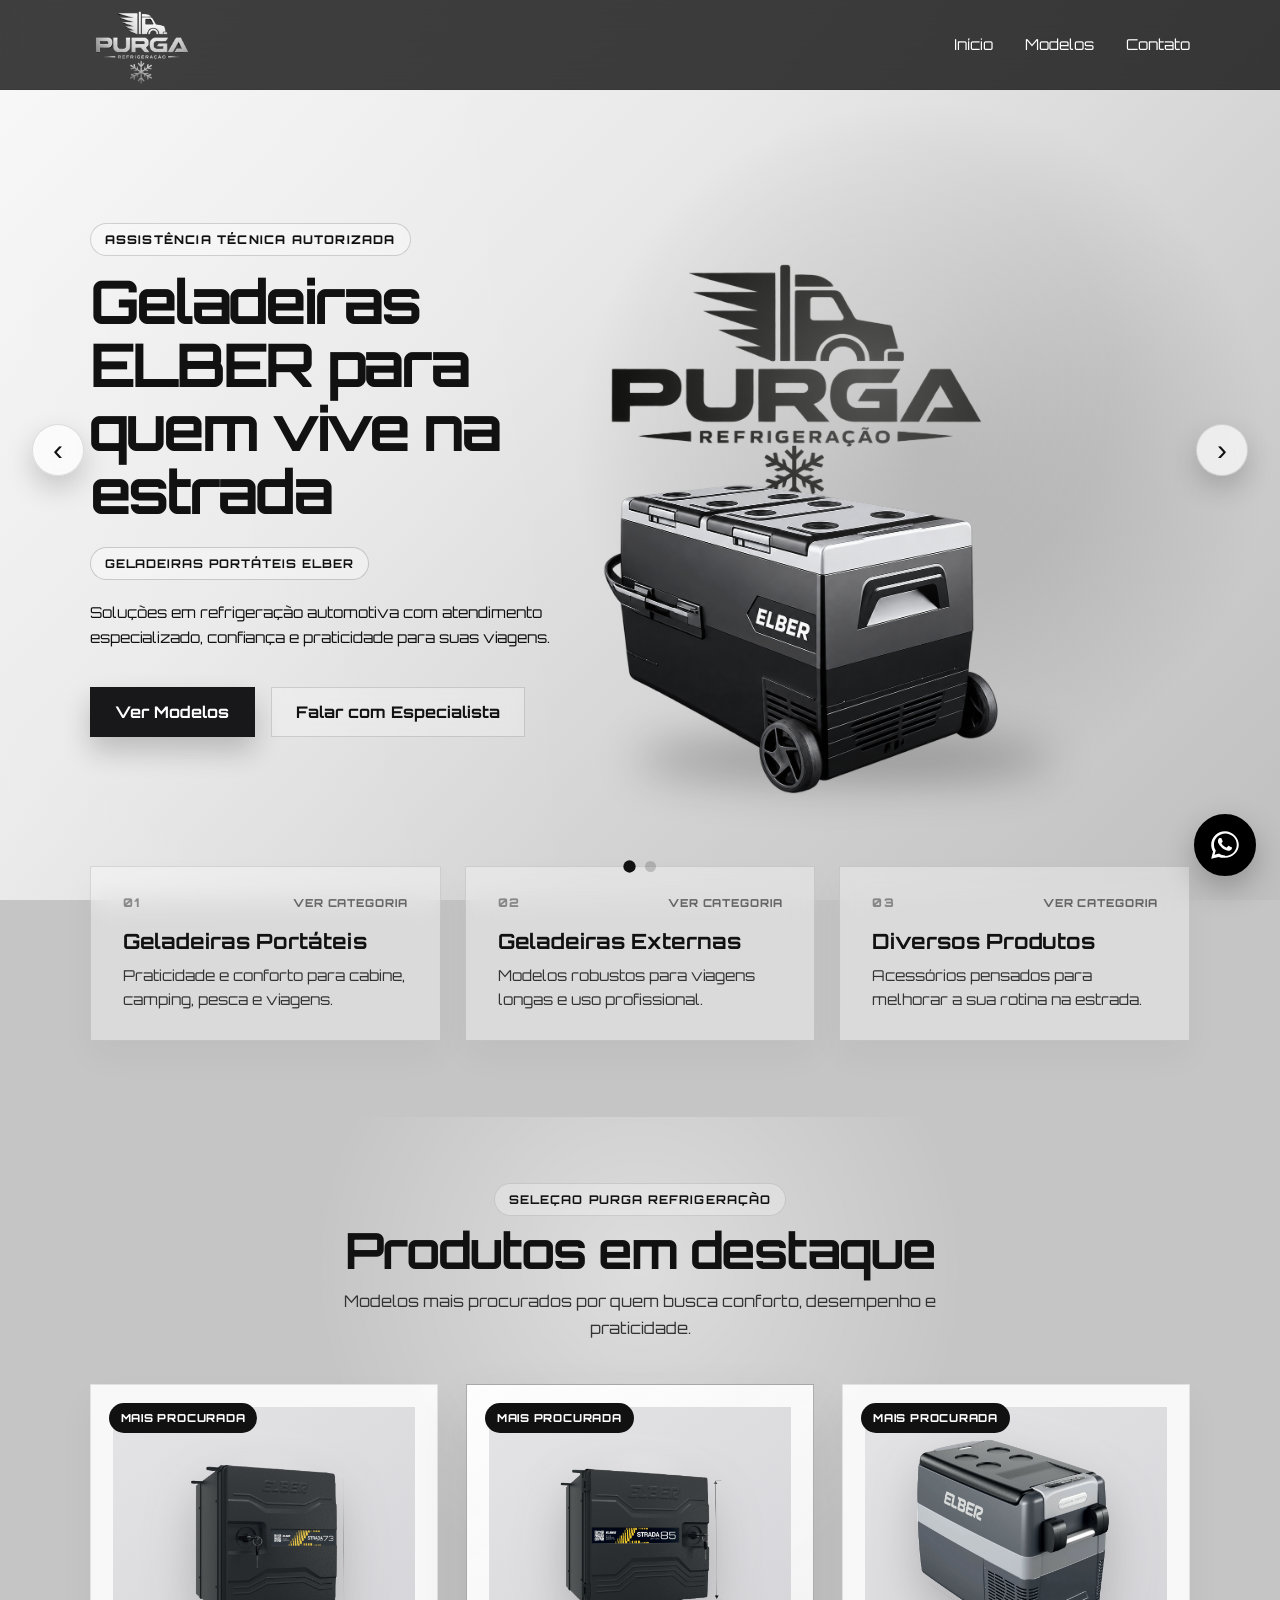
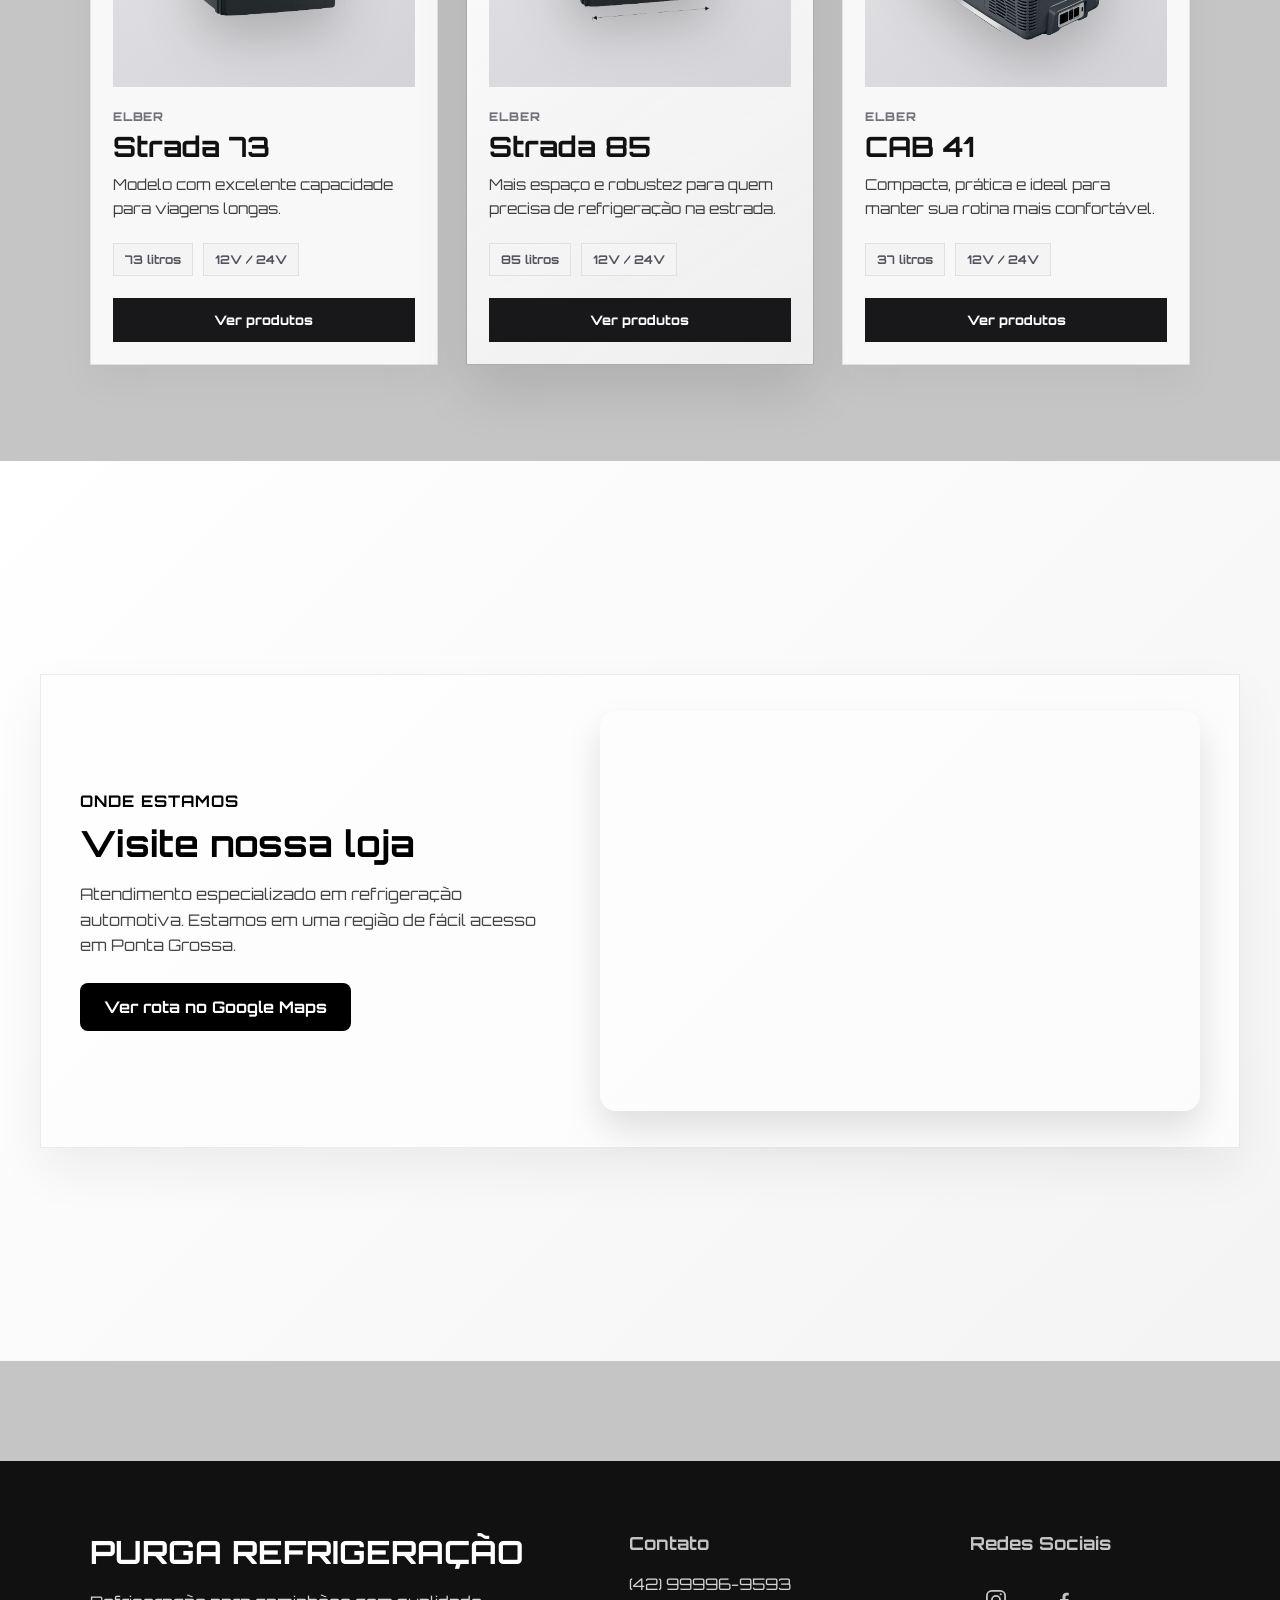
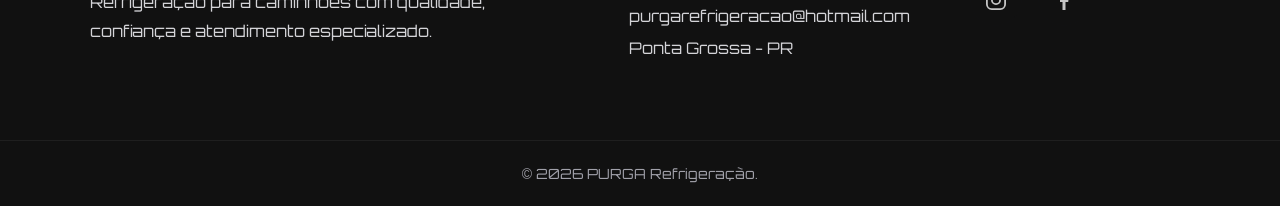
==== index.html @ bac64d63 "Primeiro commit" ====
<!DOCTYPE html>
<html lang="pt-BR">
<head>
  <meta charset="UTF-8" />
  <meta name="viewport" content="width=device-width, initial-scale=1.0" />

  <title>Purga Refrigeração | Geladeiras Elber em Ponta Grossa</title>
  <meta name="description" content="Purga Refrigeração: geladeiras Elber e soluções de refrigeração automotiva em Ponta Grossa - PR. Confira modelos e fale com nossa equipe." />
  <meta name="robots" content="index, follow, max-image-preview:large" />
  <link rel="canonical" href="https://purgarefrigeracao.com.br/" />
  <meta property="og:type" content="website" />
  <meta property="og:locale" content="pt_BR" />
  <meta property="og:title" content="Purga Refrigeração | Geladeiras Elber em Ponta Grossa" />
  <meta property="og:description" content="Geladeiras Elber e soluções de refrigeração automotiva para caminhões, viagens e uso profissional em Ponta Grossa - PR." />
  <meta property="og:url" content="https://purgarefrigeracao.com.br/" />
  <meta property="og:site_name" content="Purga Refrigeração" />
  <meta name="twitter:card" content="summary_large_image" />

  <link rel="stylesheet" href="styles.css" />

  <link rel="preconnect" href="https://fonts.googleapis.com">
  <link rel="preconnect" href="https://fonts.gstatic.com" crossorigin>
  <link 
    href="https://fonts.googleapis.com/css2?family=Orbitron:wght@400;500;600;700;800;900&display=swap" 
    rel="stylesheet"
  >
<script type="application/ld+json">
{"@context":"https://schema.org","@type":"LocalBusiness","@id":"https://purgarefrigeracao.com.br/#empresa","name":"Purga Refrigeração","url":"https://purgarefrigeracao.com.br/","telephone":"+5542999969593","email":"purgarefrigeracao@hotmail.com","description":"Geladeiras Elber e soluções de refrigeração automotiva para caminhões, viagens e uso profissional.","address":{"@type":"PostalAddress","addressLocality":"Ponta Grossa","addressRegion":"PR","addressCountry":"BR"},"areaServed":{"@type":"City","name":"Ponta Grossa"},"brand":{"@type":"Brand","name":"Purga Refrigeração"}}
</script>
<script type="application/ld+json">
{"@context":"https://schema.org","@type":"WebSite","@id":"https://purgarefrigeracao.com.br/#website","name":"Purga Refrigeração","url":"https://purgarefrigeracao.com.br/","publisher":{"@id":"https://purgarefrigeracao.com.br/#empresa"},"inLanguage":"pt-BR"}
</script>
</head>

<body>

  <header class="header">
    <div class="logo">
      <img src="logo21.png.png" alt="Purga Refrigeração - geladeiras Elber em Ponta Grossa">
    </div>

    <button class="menu-toggle" type="button" aria-label="Abrir menu" aria-expanded="false">
      <span></span>
      <span></span>
      <span></span>
    </button>

    <nav class="menu">
      <a href="#inicio">Início</a>
      <a href="produtos.html">Modelos</a>
      <a href="#contato">Contato</a>
    </nav>
  </header>

  <main class="home-main">

    <section class="hero hero-carousel" id="inicio">

      <div class="hero-slide active slide-1">
        <div class="hero-text">
          <span class="hero-eyebrow">Assistência técnica autorizada</span>

          <h1>Geladeiras ELBER para quem vive na estrada</h1>

          <span class="tag">Geladeiras Portáteis Elber</span>

          <p>
            Soluções em refrigeração automotiva com atendimento especializado,
            confiança e praticidade para suas viagens.
          </p>

          <div class="hero-buttons">
            <a href="produtos.html" class="btn-primary">Ver Modelos</a>
            <a href="#contato" class="btn-secondary">Falar com Especialista</a>
          </div>
        </div>
      </div>

      <div class="hero-slide slide-2">
        <div class="hero-text">
          <span class="hero-eyebrow">Purga Refrigeração</span>

          <h1>A estrada te chama</h1>

          <span class="tag">Produtos para caminhões, viagens e rotina profissional</span>

          <p>
            Geladeiras e acessórios para quem viaja, trabalha e precisa de
            desempenho todos os dias.
          </p>

          <div class="hero-buttons">
            <a href="produtos.html" class="btn-primary">Ver Modelos</a>
            <a href="#contato" class="btn-secondary">Solicitar Atendimento</a>
          </div>
        </div>
      </div>

      <button class="carousel-btn prev" type="button" aria-label="Slide anterior">‹</button>
      <button class="carousel-btn next" type="button" aria-label="Próximo slide">›</button>

      <div class="carousel-dots" aria-label="Controle dos slides">
        <button class="dot active" type="button" aria-label="Slide 1"></button>
        <button class="dot" type="button" aria-label="Slide 2"></button>
      </div>

    </section>

    <section class="features" id="tecnologia" aria-label="Categorias de produtos">
      <a href="produtos.html" class="feature-card">
        <div class="feature-card-top">
          <span class="feature-number">01</span>
          <span class="feature-link">Ver categoria</span>
        </div>
        <h3>Geladeiras Portáteis</h3>
        <p>Praticidade e conforto para cabine, camping, pesca e viagens.</p>
      </a>

      <a href="produtos.html" class="feature-card">
        <div class="feature-card-top">
          <span class="feature-number">02</span>
          <span class="feature-link">Ver categoria</span>
        </div>
        <h3>Geladeiras Externas</h3>
        <p>Modelos robustos para viagens longas e uso profissional.</p>
      </a>

      <a href="produtos.html" class="feature-card">
        <div class="feature-card-top">
          <span class="feature-number">03</span>
          <span class="feature-link">Ver categoria</span>
        </div>
        <h3>Diversos Produtos</h3>
        <p>Acessórios pensados para melhorar a sua rotina na estrada.</p>
      </a>
    </section>

    <section class="products" id="modelos">
      <div class="section-title">
        <span>Seleçao Purga Refrigeração</span>
        <h2>Produtos em destaque</h2>
        <p>Modelos mais procurados por quem busca conforto, desempenho e praticidade.</p>
      </div>

      <div class="product-grid">

        <article class="product-card">
          <span class="product-badge">Mais procurada</span>

          <div class="product-img">
            <img class="img-card" src="./assets/STRADA73 (2).png" alt="Geladeira externa Elber Strada 73">
          </div>

          <div class="product-content">
            <span class="product-brand">Elber</span>
            <h3>Strada 73</h3>

            <p>Modelo com excelente capacidade para viagens longas.</p>

            <div class="product-specs">
              <strong>73 litros</strong>
              <strong>12V / 24V</strong>
            </div>

            <div class="product-actions">
              <a href="produtos.html" class="product-btn-primary">Ver produtos</a>
              
            </div>
          </div>
        </article>

        <article class="product-card destaque">
          <span class="product-badge">Mais procurada</span>

          <div class="product-img">
            <img class="img-card" src="./assets/STRADA85 (2).png" alt="Geladeira externa Elber Strada 85">
          </div>

          <div class="product-content">
            <span class="product-brand">Elber</span>
            <h3>Strada 85</h3>

            <p>Mais espaço e robustez para quem precisa de refrigeração na estrada.</p>

            <div class="product-specs">
              <strong>85 litros</strong>
              <strong>12V / 24V</strong>
            </div>

            <div class="product-actions">
              <a href="produtos.html" class="product-btn-primary">Ver produtos</a>
              
            </div>
          </div>
        </article>

        <article class="product-card">
          <span class="product-badge">Mais procurada</span>

          <div class="product-img">
            <img class="img-card" src="./assets/cab41 (2).png" alt="Geladeira portátil Elber CAB 41">
          </div>

          <div class="product-content">
            <span class="product-brand">Elber</span>
            <h3>CAB 41</h3>

            <p>Compacta, prática e ideal para manter sua rotina mais confortável.</p>

            <div class="product-specs">
              <strong>37 litros</strong>
              <strong>12V / 24V</strong>
            </div>

            <div class="product-actions">
              <a href="produtos.html" class="product-btn-primary">Ver produtos</a>
              
            </div>
          </div>
        </article>

      </div>

      
    </section>

    <section class="localizacao" id="localizacao">
      <div class="localizacao-container">
        <div class="localizacao-texto">
          <span>Onde estamos</span>
          <h2>Visite nossa loja</h2>
          <p>
            Atendimento especializado em refrigeração automotiva.
            Estamos em uma região de fácil acesso em Ponta Grossa.
          </p>

          <a 
            href="https://www.google.com/maps/place/PURGA+REFRIGERA%C3%87%C3%83O/@-25.0640368,-50.2129347,17z"
            target="_blank"
            rel="noopener noreferrer"
            class="btn-mapa"
          >
            Ver rota no Google Maps
          </a>
        </div>

        <div class="mapa">
          <iframe
            title="Localização da Purga Refrigeração"
            src="https://www.google.com/maps?q=-25.0640368,-50.2129347&z=17&output=embed"
            width="600"
            height="450"
            style="border:0;"
            allowfullscreen
            loading="lazy"
            referrerpolicy="no-referrer-when-downgrade">
          </iframe>
        </div>
      </div>
    </section>

  </main>

  <footer class="footer" id="contato">
    <div class="footer-container">

      <div class="footer-brand">
        <h2>PURGA REFRIGERAÇÃO</h2>
        <p>Refrigeração para caminhões com qualidade, confiança e atendimento especializado.</p>
      </div>

      <div class="footer-contact">
        <h3>Contato</h3>
        <p>(42) 99996-9593</p>
        <p>purgarefrigeracao@hotmail.com</p>
        <p>Ponta Grossa - PR</p>
      </div>

      <div class="footer-social">
        <h3>Redes Sociais</h3>

        <div class="social-links">

          <a href="https://www.instagram.com/purgarefrigeracao/" aria-label="Instagram">
            <svg viewBox="0 0 24 24" fill="currentColor">
              <path d="M7.75 2h8.5A5.75 5.75 0 0 1 22 7.75v8.5A5.75 5.75 0 0 1 16.25 22h-8.5A5.75 5.75 0 0 1 2 16.25v-8.5A5.75 5.75 0 0 1 7.75 2Zm0 1.8A3.95 3.95 0 0 0 3.8 7.75v8.5A3.95 3.95 0 0 0 7.75 20.2h8.5a3.95 3.95 0 0 0 3.95-3.95v-8.5A3.95 3.95 0 0 0 16.25 3.8Zm8.95 1.35a1.05 1.05 0 1 1 0 2.1 1.05 1.05 0 0 1 0-2.1ZM12 7a5 5 0 1 1 0 10 5 5 0 0 1 0-10Zm0 1.8a3.2 3.2 0 1 0 0 6.4 3.2 3.2 0 0 0 0-6.4Z"/>
            </svg>
          </a>

          <a href="https://web.facebook.com/Centertruckrfg" aria-label="Facebook">
            <svg viewBox="0 0 24 24" fill="currentColor">
              <path d="M13.5 22v-8h2.7l.4-3h-3.1V9.1c0-.9.3-1.6 1.7-1.6h1.5V4.8c-.3 0-1.2-.1-2.3-.1-2.3 0-3.9 1.4-3.9 4V11H8v3h2.5v8h3Z"/>
            </svg>
          </a>

        </div>
      </div>

    </div>

    <div class="footer-bottom">
      <p>© 2026 PURGA Refrigeração.</p>
    </div>
  </footer>

  <a 
    href="https://wa.me/5542999969593" 
    class="whatsapp-float" 
    target="_blank" 
    rel="noopener noreferrer"
    aria-label="Falar no WhatsApp"
  >
    <svg viewBox="0 0 32 32" aria-hidden="true">
      <path d="M16.01 3C8.84 3 3 8.73 3 15.77c0 2.25.6 4.44 1.74 6.36L3 29l7.04-1.79A13.1 13.1 0 0 0 16.01 28C23.18 28 29 22.27 29 15.77S23.18 3 16.01 3Zm0 22.79c-1.86 0-3.68-.5-5.26-1.45l-.38-.23-4.18 1.06 1.12-4.01-.25-.41a9.58 9.58 0 0 1-1.48-5.01c0-5.8 4.82-10.52 10.75-10.52 5.92 0 10.74 4.72 10.74 10.52 0 5.81-4.82 10.55-10.74 10.55Zm5.88-7.89c-.32-.16-1.91-.93-2.21-1.04-.3-.11-.52-.16-.74.16-.22.32-.85 1.04-1.04 1.25-.19.21-.38.24-.7.08-.32-.16-1.36-.49-2.59-1.56-.96-.84-1.61-1.88-1.8-2.2-.19-.32-.02-.49.14-.65.15-.14.32-.38.49-.57.16-.19.22-.32.32-.54.11-.21.05-.4-.03-.56-.08-.16-.74-1.75-1.01-2.4-.27-.64-.54-.55-.74-.56h-.63c-.22 0-.57.08-.87.4-.3.32-1.14 1.09-1.14 2.66s1.17 3.09 1.33 3.3c.16.21 2.3 3.45 5.57 4.84.78.34 1.38.54 1.85.69.78.24 1.49.21 2.05.13.63-.09 1.91-.77 2.18-1.52.27-.75.27-1.39.19-1.52-.08-.13-.3-.21-.62-.37Z"/>
    </svg>
  </a>

  <script>
    // Menu mobile
    const menuToggle = document.querySelector('.menu-toggle');
    const menu = document.querySelector('.menu');
    const menuLinks = document.querySelectorAll('.menu a');

    if (menuToggle && menu) {
      menuToggle.addEventListener('click', () => {
        menuToggle.classList.toggle('active');
        menu.classList.toggle('active');

        const isOpen = menu.classList.contains('active');
        menuToggle.setAttribute('aria-expanded', isOpen);
      });

      menuLinks.forEach(link => {
        link.addEventListener('click', () => {
          menuToggle.classList.remove('active');
          menu.classList.remove('active');
          menuToggle.setAttribute('aria-expanded', 'false');
        });
      });
    }

    // Carrossel da tela inicial
    const slides = document.querySelectorAll('.hero-slide');
    const dots = document.querySelectorAll('.dot');
    const prevBtn = document.querySelector('.carousel-btn.prev');
    const nextBtn = document.querySelector('.carousel-btn.next');

    let currentSlide = 0;
    let slideInterval;

    function showSlide(index) {
      if (!slides[index]) return;

      slides.forEach(slide => slide.classList.remove('active'));
      dots.forEach(dot => dot.classList.remove('active'));

      slides[index].classList.add('active');

      if (dots[index]) {
        dots[index].classList.add('active');
      }

      currentSlide = index;
    }

    function nextSlide() {
      const next = (currentSlide + 1) % slides.length;
      showSlide(next);
    }

    function prevSlide() {
      const prev = (currentSlide - 1 + slides.length) % slides.length;
      showSlide(prev);
    }

    function restartAutoplay() {
      clearInterval(slideInterval);
      slideInterval = setInterval(nextSlide, 5000);
    }

    if (slides.length > 0 && prevBtn && nextBtn) {
      nextBtn.addEventListener('click', () => {
        nextSlide();
        restartAutoplay();
      });

      prevBtn.addEventListener('click', () => {
        prevSlide();
        restartAutoplay();
      });

      dots.forEach((dot, index) => {
        dot.addEventListener('click', () => {
          showSlide(index);
          restartAutoplay();
        });
      });

      slideInterval = setInterval(nextSlide, 5000);
    }
  </script>

</body>
</html>
---- styles.css ----
* {
  margin: 0;
  padding: 0;
  box-sizing: border-box;
}
:root {
  /* Fundo */
  --color-bg: #c5c5c5;
  --color-bg-secondary: #F4F4F5;
  --color-bg-card: #FFFFFF;
  --color-bg-footer: #111111;

  /* Destaque */
  --color-primary: #18181B;
  --color-primary-soft: #52525B;

  /* Texto */
  --color-text: #111111;
  --color-text-light: #27272A;
  --color-text-muted: #71717A;
  --color-text-footer: #D4D4D8;
  --color-text-footer-dark: #A1A1AA;

  /* Bordas */
  --border-primary: rgba(24, 24, 27, 0.10);
  --border-primary-soft: rgba(24, 24, 27, 0.08);
  --border-primary-hover: rgba(24, 24, 27, 0.16);

  --border-light: rgba(24, 24, 27, 0.08);
  --border-light-soft: rgba(24, 24, 27, 0.04);
  --border-button: rgba(24, 24, 27, 0.15);

  /* Gradientes */
  --gradient-hero:
    radial-gradient(
      circle at right,
      #ffffff,
      #a1a1a1 55%
    );

  --gradient-product:
    linear-gradient(
      145deg,
      #FFFFFF,
      #f1f1f1
    );

  --gradient-product-img:
    linear-gradient(
      145deg,
      #E4E4E7,
      #D4D4D8
    );

  /* Sombras */
  --shadow-product: rgba(0, 0, 0, 0.06);
  --shadow-primary: rgba(0, 0, 0, 0.15);
  --shadow-primary-soft: rgba(0, 0, 0, 0.08);
  --shadow-hero: rgba(0, 0, 0, 0.08);
}

html {
  scroll-behavior: smooth;
}

body {
  font-family: 'Orbitron', sans-serif;
  background: var(--color-bg);
  color: var(--color-bg-footer);
  overflow-x: hidden;
}

/* HEADER */
.header {
  position: fixed;
  top: 0;
  left: 0;
  z-index: 1000;
  width: 100%;
  min-height: 90px;
  padding: 0 7%;
  display: flex;
  align-items: center;
  justify-content: space-between;
  background: rgba(0, 0, 0, 0.75);
  backdrop-filter: blur(18px);
  -webkit-backdrop-filter: blur(18px);
  border-bottom: 1px solid var(--border-primary);
}

.logo img {
  width: 120px;
  display: block;
}

.menu {
  display: flex;
  gap: 32px;
}

.menu a {
  color: var(--color-bg-card);
  text-decoration: none;
  font-size: 15px;
}

.menu a:hover {
  color: var(--color-primary);
}

/* BOTÕES */
.btn-header,
.btn-primary {
  background: var(--color-primary);
  color: var(--color-bg-card);
  padding: 14px 24px;
  text-decoration: none;
  font-weight: 700;
  display: inline-block;
}
.btn-primary:hover{
  background-color: transparent;
  color: var(--color-bg-footer);
  border: 1px solid var(--border-button)
}
.btn-secondary:hover{
  background-color: var(--color-bg-footer);
  color: var(--color-bg-card);
}
.btn-secondary {
  color: var(--color-bg-footer);
  padding: 14px 24px;
  border: 1px solid var(--border-button);
  text-decoration: none;
  display: inline-block;
  font-weight: 700;
}

/* HERO */
.hero {
  position: relative;
  overflow: hidden;
  min-height: 100vh;
  padding: 140px 7% 80px;
  display: grid;
  grid-template-columns: 1fr 1fr;
  gap: 60px;
  align-items: center;

  background: var(--gradient-hero);
}

.hero-text {
  position: relative;
  z-index: 3;
  color: var(--color-bg-footer)
}

.hero-image {
  position: absolute;
  right: 200px;
  top: 58%;
  transform: translateY(-50%);
  z-index: 2;
}

.hero-image img {
  width: 800px;
  max-width: none;
  display: block;
  filter:
    drop-shadow(0 30px 50px rgba(0,0,0,.6))
    drop-shadow(0 0 80px rgba(59, 116, 143, 0.25));
}

.tag {
  display: inline-block;
  color: var(--color-bg-footer);
  margin-bottom: 20px;
  font-weight: 700;
}

.hero h1 {
  font-size: 64px;
  line-height: 1.05;
  margin-bottom: 24px;
}

.hero p {
  max-width: 560px;
  color: var(--color-bg-footer);
  font-size: 18px;
  line-height: 1.7;
  margin-bottom: 36px;
}

.hero-buttons {
  display: flex;
  gap: 16px;
  flex-wrap: wrap;
}

/* FEATURES */
.features {
  padding: 40px 7%;
  display: grid;
  grid-template-columns: repeat(3, 1fr);
  gap: 24px;
  margin-top: -10px;
  position: relative;
  z-index: 2;
}

.feature-card {
  padding: 32px;
  background: rgba(181, 179, 179, 0.06);
  border: 1px solid var(--border-light);
  backdrop-filter: blur(14px); 
}

.feature-card h3 {
  margin-bottom: 12px;
  color: var(--color-bg-footer);
}

.feature-card p {
  color: var(--color-bg-footer);
  line-height: 1.6;
}

/* PRODUCTS */
.products {
  padding: 100px 7%;
}

.section-title {
  text-align: center;
  margin-bottom: 56px;
}

.section-title span {
  color: var(--color-text-muted);
  font-weight: 700;
}

.section-title h2 {
  font-size: 42px;
  margin: 12px 0;
}

.section-title p {
  color: var(--color-bg-footer);
}

.product-grid {
  display: grid;
  grid-template-columns: repeat(3, 1fr);
  gap: 28px;
}

.product-card {
  padding: 24px;
  background: var(--color-bg-card);
  border: 1px solid var(--border-light);
  transition: 0.3s;
}

.product-card:hover {
  transform: translateY(-10px);
  border-color: var(--color-primary-soft);
}

.product-card.destaque {
  background: var(--gradient-product);
  box-shadow: 0 0 50px var(--shadow-product);
}

.product-img {
  height: 260px;
  background: var(--gradient-product-img);
  display: flex;
  align-items: center;
  justify-content: center;
  color: var(--color-primary-soft);
  margin-bottom: 24px;
}

.product-card h3 {
  font-size: 24px;
  margin-bottom: 10px;
}

.product-card p {
  color: var(--color-bg-footer);
  margin-bottom: 16px;
}

.product-card strong {
  color: var(--color-primary-soft);
}

/* FOOTER */
.footer {
  background: var(--color-bg-footer);;
  border-top: 1px solid var(--border-primary-soft);
  margin-top: 100px;
}

.footer-container {
  max-width: 1400px;
  margin: 0 auto;
  padding: 70px 7%;
  display: flex;
  justify-content: space-between;
  gap: 60px;
  flex-wrap: wrap;
}

.footer-brand {
  flex: 1;
  min-width: 280px;
}

.footer-brand h2 {
  color: var(--color-bg-card);
  font-size: 32px;
  margin-bottom: 16px;
}

.footer-brand p {
  color: var(--color-text-footer);
  line-height: 1.8;
  max-width: 400px;
}

.footer-contact,
.footer-social {
  min-width: 220px;
}

.footer-contact h3,
.footer-social h3 {
  color: var(--color-bg);
  margin-bottom: 20px;
  font-size: 18px;
}

.footer-contact p {
  color: var(--color-text-footer);
  margin-bottom: 12px;
}

.social-links {
  display: flex;
  gap: 16px;
}

.social-links a {
  width: 52px;
  height: 52px;
  display: flex;
  align-items: center;
  justify-content: center;
  border: 1px solid var(--border-primary-hover);
  border-radius: 50%;
  color: var(--color-bg);
  transition: .3s ease;
}

.social-links a:hover {
  background: var(--color-primary);
  color: var(--color-bg);
  box-shadow:
    0 0 10px var(--shadow-primary),
    0 0 25px var(--shadow-primary-soft);
}

.social-links svg {
  width: 24px;
  height: 24px;
}

.footer-bottom {
  border-top: 1px solid rgba(255,255,255,.06);
  text-align: center;
  padding: 24px;
}

.footer-bottom p {
  color: var(--color-text-footer-dark);
  font-size: 14px;
}
.localizacao {
  width: 100%;
  min-height: 100vh; /* centraliza também na altura da tela */
  display: flex;
  align-items: center;
  justify-content: center;
  padding: 80px 20px;
  background: #fff;
}

.localizacao-container {
  width: 100%;
  max-width: 1200px;
  display: flex;
  align-items: center;
  justify-content: center;
  gap: 40px;
  margin: 0 auto;
}

.localizacao-texto {
  flex: 1;
  max-width: 480px;
}

.localizacao-texto span {
  display: block;
  margin-bottom: 10px;
  color: #000;
  font-weight: 700;
  text-transform: uppercase;
  letter-spacing: 1px;
}

.localizacao-texto h2 {
  font-size: 36px;
  color: #000;
  margin-bottom: 16px;
}

.localizacao-texto p {
  color: #444;
  line-height: 1.6;
  margin-bottom: 24px;
}

.btn-mapa {
  display: inline-block;
  background: #000;
  color: #fff;
  padding: 14px 24px;
  border-radius: 8px;
  text-decoration: none;
  font-weight: 700;
}

.mapa {
  flex: 1.2;
  max-width: 600px;
  width: 100%;
  height: 400px;
  border-radius: 16px;
  overflow: hidden;
}

.mapa iframe {
  width: 100%;
  height: 100%;
  border: none;
}
.whatsapp-float {
  position: fixed;
  right: 24px;
  bottom: 24px;
  z-index: 9999;

  width: 62px;
  height: 62px;

  display: flex;
  align-items: center;
  justify-content: center;

  background: #000000;
  border: 2px solid #000000;
  border-radius: 50%;

  color: #ffffff;
  text-decoration: none;

  box-shadow: 0 12px 30px rgba(0, 0, 0, 0.25);
  transition: 0.3s ease;
}

.whatsapp-float svg {
  width: 34px;
  height: 34px;
  fill: currentColor;
}

.whatsapp-float:hover {
  transform: translateY(-5px) scale(1.05);
  background: #fdfdfd;
  color: #000000;
}
/* MENU HAMBÚRGUER */
.menu-toggle {
  display: none;
  width: 42px;
  height: 42px;
  border: 1px solid rgba(255,255,255,0.18);
  background: transparent;
  cursor: pointer;
  align-items: center;
  justify-content: center;
  flex-direction: column;
  gap: 6px;
  z-index: 1002;
}

.menu-toggle span {
  width: 24px;
  height: 2px;
  background: #ffffff;
  display: block;
  transition: 0.3s ease;
}

/* ANIMAÇÃO DO ÍCONE */
.menu-toggle.active span:nth-child(1) {
  transform: translateY(8px) rotate(45deg);
}

.menu-toggle.active span:nth-child(2) {
  opacity: 0;
}

.menu-toggle.active span:nth-child(3) {
  transform: translateY(-8px) rotate(-45deg);
}
/* PÁGINA INDIVIDUAL DO PRODUTO */
.produto-main {
  width: 100%;
  background: var(--color-bg);
  overflow-x: hidden;
}


.produto-detalhe {
  width: 100%;
  min-height: 100vh;
  padding: 150px 7% 90px;
  background: var(--gradient-hero);
  display: flex;
  align-items: center;
}

.produto-container {
  width: 100%;
  max-width: 1300px;
  margin: 0 auto;
  display: grid;
  grid-template-columns: 1fr 1fr;
  gap: 70px;
  align-items: center;
}

.produto-imagem {
  width: 100%;
  min-height: 520px;
  background: var(--gradient-product);
  border: 1px solid var(--border-light);
  display: flex;
  align-items: center;
  justify-content: center;
  padding: 50px;
  box-shadow: 0 30px 70px rgba(0, 0, 0, 0.10);
}
.img-card{
  width: 280px;
}

.produto-imagem img {
  width: 50%;
  max-width: 200px;
  display: block;
  filter:
    drop-shadow(0 30px 50px rgba(0,0,0,.45))
    drop-shadow(0 0 70px rgba(59, 116, 143, 0.18));
}

.produto-info {
  color: var(--color-bg-footer);
}

.produto-tag {
  display: inline-block;
  color: var(--color-bg-footer);
  margin-bottom: 18px;
  font-size: 14px;
  font-weight: 700;
}

.produto-info h1 {
  font-size: 56px;
  line-height: 1.05;
  margin-bottom: 26px;
  color: var(--color-bg-footer);
}

.produto-descricao {
  max-width: 620px;
  color: var(--color-text-muted);
  font-size: 17px;
  line-height: 1.8;
  margin-bottom: 36px;
}

.produto-dados {
  display: grid;
  grid-template-columns: repeat(2, 1fr);
  gap: 16px;
  margin-bottom: 38px;
}

.produto-dados div {
  background: rgba(255,255,255,0.55);
  border: 1px solid var(--border-light);
  padding: 20px;
}

.produto-dados strong {
  display: block;
  color: var(--color-bg-footer);
  font-size: 14px;
  margin-bottom: 8px;
}

.produto-dados span {
  display: block;
  color: var(--color-text-muted);
  font-size: 14px;
  line-height: 1.5;
}

.produto-acoes {
  display: flex;
  gap: 16px;
  flex-wrap: wrap;
}

.btn-produto-principal,
.btn-produto-secundario {
  display: inline-block;
  padding: 16px 26px;
  text-decoration: none;
  font-weight: 700;
  transition: 0.3s ease;
}

.btn-produto-principal {
  background: var(--color-primary);
  color: var(--color-bg-card);
}

.btn-produto-principal:hover {
  background: #000000;
}

.btn-produto-secundario {
  color: var(--color-bg-footer);
  border: 1px solid var(--border-button);
}

.btn-produto-secundario:hover {
  background: var(--color-bg-footer);
  color: var(--color-bg-card);
}

/* CONTEÚDO INFERIOR */
.produto-conteudo {
  width: 100%;
  padding: 90px 7%;
  background: var(--color-bg-card);
}

.produto-conteudo-container {
  max-width: 1200px;
  margin: 0 auto;
  display: grid;
  grid-template-columns: 1fr 1fr;
  gap: 40px;
}

.produto-bloco {
  padding: 36px;
  background: var(--color-bg-secondary);
  border: 1px solid var(--border-light);
}

.produto-bloco h2 {
  font-size: 28px;
  margin-bottom: 20px;
  color: var(--color-bg-footer);
}

.produto-bloco p {
  color: var(--color-text-muted);
  line-height: 1.8;
  margin-bottom: 16px;
}

.produto-bloco ul {
  list-style: none;
}

.produto-bloco li {
  color: var(--color-text-muted);
  line-height: 1.7;
  margin-bottom: 12px;
  padding-left: 20px;
  position: relative;
}

.produto-bloco li::before {
  content: "";
  width: 7px;
  height: 7px;
  background: var(--color-primary);
  position: absolute;
  left: 0;
  top: 10px;
}
/* PÁGINA DE CATÁLOGO DE PRODUTOS */
.catalogo-main {
  width: 100%;
  background: var(--color-bg);
  overflow-x: hidden;
}

/* TOPO DO CATÁLOGO */
.catalogo-hero {
  width: 100%;
  padding: 150px 7% 90px;
  background: var(--gradient-hero);
}

.catalogo-hero-container {
  max-width: 1200px;
  margin: 0 auto;
}

.catalogo-hero span {
  display: inline-block;
  margin-bottom: 18px;
  color: var(--color-bg-footer);
  font-weight: 700;
}

.catalogo-hero h1 {
  max-width: 760px;
  font-size: 58px;
  line-height: 1.05;
  margin-bottom: 24px;
  color: var(--color-bg-footer);
}

.catalogo-hero p {
  max-width: 620px;
  color: var(--color-bg-footer);
  font-size: 18px;
  line-height: 1.7;
}

/* SEÇÃO DO CARROSSEL */
.catalogo-section {
  width: 100%;
  padding: 90px 7%;
  background: var(--color-bg-card);
}

.catalogo-header {
  max-width: 1300px;
  margin: 0 auto 42px;
  display: flex;
  align-items: flex-end;
  justify-content: space-between;
  gap: 30px;
}

.catalogo-header span {
  display: inline-block;
  margin-bottom: 12px;
  color: var(--color-text-muted);
  font-weight: 700;
}

.catalogo-header h2 {
  color: var(--color-bg-footer);
  font-size: 42px;
  line-height: 1.15;
}

.catalogo-controles {
  display: flex;
  gap: 12px;
}

.catalogo-btn {
  width: 52px;
  height: 52px;
  border: 1px solid var(--border-button);
  background: transparent;
  color: var(--color-bg-footer);
  cursor: pointer;
  font-size: 22px;
  transition: 0.3s ease;
}

.catalogo-btn:hover {
  background: var(--color-bg-footer);
  color: var(--color-bg-card);
}

/* CARROSSEL */
.catalogo-wrapper {
  max-width: 1300px;
  margin: 0 auto;
  overflow: hidden;
}

.catalogo-carrossel {
  display: flex;
  gap: 28px;
  overflow-x: auto;
  scroll-behavior: smooth;
  scroll-snap-type: x mandatory;
  padding-bottom: 18px;
}

.catalogo-carrossel::-webkit-scrollbar {
  height: 8px;
}

.catalogo-carrossel::-webkit-scrollbar-track {
  background: var(--color-bg-secondary);
}

.catalogo-carrossel::-webkit-scrollbar-thumb {
  background: var(--color-primary);
}

/* CARD */
.catalogo-card {
  flex: 0 0 calc((100% - 56px) / 3);
  min-width: calc((100% - 56px) / 3);
  background: var(--color-bg-card);
  border: 1px solid var(--border-light);
  scroll-snap-align: start;
  transition: 0.3s ease;
}

.catalogo-card:hover {
  transform: translateY(-8px);
  border-color: var(--color-primary-soft);
}

.catalogo-card.destaque {
  background: var(--gradient-product);
  box-shadow: 0 0 50px var(--shadow-product);
}

.catalogo-card-img {
  width: 100%;
  height: 310px;
  background: var(--gradient-product-img);
  display: flex;
  align-items: center;
  justify-content: center;
  padding: 35px;
}

.catalogo-card-img img {
  width: 100%;
  max-width: 290px;
  display: block;
  filter:
    drop-shadow(0 25px 40px rgba(0,0,0,.40))
    drop-shadow(0 0 60px rgba(59, 116, 143, 0.16));
}

.catalogo-card-info {
  padding: 28px;
}

.catalogo-card-info span {
  display: inline-block;
  margin-bottom: 12px;
  color: var(--color-text-muted);
  font-size: 13px;
  font-weight: 700;
}

.catalogo-card-info h3 {
  color: var(--color-bg-footer);
  font-size: 24px;
  line-height: 1.2;
  margin-bottom: 14px;
}

.catalogo-card-info p {
  color: var(--color-bg-footer);
  line-height: 1.7;
  margin-bottom: 22px;
}

.catalogo-dados {
  display: flex;
  gap: 10px;
  flex-wrap: wrap;
  margin-bottom: 24px;
}

.catalogo-dados strong {
  display: inline-block;
  padding: 9px 12px;
  background: var(--color-bg-secondary);
  color: var(--color-primary-soft);
  border: 1px solid var(--border-light);
  font-size: 12px;
}

.catalogo-acoes {
  display: flex;
  gap: 12px;
}

.catalogo-btn-principal,
.catalogo-btn-secundario {
  flex: 1;
  padding: 13px 16px;
  text-align: center;
  text-decoration: none;
  font-weight: 700;
  font-size: 14px;
  transition: 0.3s ease;
}

.catalogo-btn-principal {
  background: var(--color-primary);
  color: var(--color-bg-card);
}

.catalogo-btn-principal:hover {
  background: #000000;
}

.catalogo-btn-secundario {
  border: 1px solid var(--border-button);
  color: var(--color-bg-footer);
}

.catalogo-btn-secundario:hover {
  background: var(--color-bg-footer);
  color: var(--color-bg-card);
}
.hero.hero-carousel {
  position: relative;
  min-height: calc(100vh);
  overflow: hidden;
  padding: 0;
  display: block;
}

/* Todos os slides ficam ocupando exatamente o mesmo espaço */
.hero-slide {
  position: absolute;
  inset: 0;
  width: 100%;
  min-height: calc(100vh - 110px);

  display: flex;
  align-items: center;
  justify-content: space-between;

  padding: 0 7%;

  opacity: 0;
  visibility: hidden;
  pointer-events: none;

  transform: none;
  transition: opacity 0.5s ease, visibility 0.5s ease;
}

/* Apenas o slide ativo aparece */
.hero-slide.active {
  opacity: 1;
  visibility: visible;
  pointer-events: auto;
}

/* Mantém o conteúdo estável */
.hero-text {
  width: 50%;
  max-width: 650px;
  z-index: 2;
}

.hero-image {
  width: 50%;
  display: flex;
  align-items: center;
  justify-content: center;
  z-index: 2;
}

.hero-image img {
  width: 100%;
  max-width: 720px;
  height: auto;
  display: block;
  object-fit: contain;
}

/* Slide que é só imagem de fundo */
.image-slide {
  padding: 0;
}

.image-slide img {
  width: 100%;
  height: calc(100vh - 110px);
  object-fit: cover;
  display: block;
}

/* Botões do carrossel */
.carousel-btn {
  position: absolute;
  top: 50%;
  transform: translateY(-50%);
  z-index: 20;
  width: 48px;
  height: 48px;
  border: 1px solid #ddd;
  background: rgba(255, 255, 255, 0.8);
  color: #111;
  font-size: 38px;
  cursor: pointer;
}

.carousel-btn.prev {
  left: 32px;
}

.carousel-btn.next {
  right: 32px;
}

.carousel-dots {
  position: absolute;
  bottom: 28px;
  left: 50%;
  transform: translateX(-50%);
  z-index: 20;
  display: flex;
  gap: 10px;
}

.dot {
  width: 11px;
  height: 11px;
  border-radius: 50%;
  border: none;
  background: #bbb;
  cursor: pointer;
}

.dot.active {
  background: #111;
}

@media (max-width: 900px) {
  .hero.hero-carousel {
    min-height: 720px;
  }

  .hero-slide {
    min-height: 720px;
    flex-direction: column;
    justify-content: center;
    padding: 80px 6% 50px;
    text-align: center;
  }

  .hero-text,
  .hero-image {
    width: 100%;
  }

  .hero-image img {
    max-width: 420px;
  }

  .image-slide {
    padding: 0;
  }

  .image-slide img {
    height: 720px;
    object-fit: cover;
  }

  .carousel-btn {
    display: none;
  }
}

/* MOBILE */
@media (max-width: 900px) {
  .menu-toggle {
    display: flex;
  }

  .header .menu {
    position: absolute;
    top: 100%;
    left: 0;
    width: 100%;

    display: flex;
    flex-direction: column;
    align-items: center;
    gap: 0;

    background: rgba(0, 0, 0, 0.92);
    backdrop-filter: blur(18px);
    -webkit-backdrop-filter: blur(18px);

    border-top: 1px solid rgba(255,255,255,0.08);

    opacity: 0;
    visibility: hidden;
    pointer-events: none;

    transform: translateY(-10px);
    transition: 0.3s ease;
  }

  .header .menu.active {
    opacity: 1;
    visibility: visible;
    pointer-events: auto;
    transform: translateY(0);
  }

  .header .menu a {
    width: 100%;
    padding: 18px 20px;
    text-align: center;
    color: #ffffff;
    border-bottom: 1px solid rgba(255,255,255,0.08);
  }

  .header .menu a:hover {
    background: rgba(255,255,255,0.06);
    color: #ffffff;
  }
  
}
/* PROTEÇÕES RESPONSIVAS */
img,
iframe {
  max-width: 100%;
}

main {
  width: 100%;
  overflow-x: hidden;
}

/* RESPONSIVO */
@media (max-width: 1200px) {
  .hero {
    gap: 40px;
  }

  .hero h1 {
    font-size: 56px;
  }

  .hero-image {
    right: 60px;
  }

  .hero-image img {
    width: 680px;
  }

  .product-grid {
    grid-template-columns: repeat(2, 1fr);
  }

  .localizacao-container {
    max-width: 1000px;
  }
}

@media (max-width: 1024px) {
  .header {
    min-height: 82px;
    padding: 0 5%;
  }

  .logo img {
    width: 105px;
  }

  .menu {
    gap: 22px;
  }

  .menu a {
    font-size: 14px;
  }

  .hero {
    padding: 130px 5% 70px;
    grid-template-columns: 1fr 1fr;
  }

  .hero h1 {
    font-size: 48px;
  }

  .hero p {
    font-size: 16px;
  }

  .hero-image {
    right: 20px;
  }

  .hero-image img {
    width: 560px;
  }

  .features {
    padding: 40px 5%;
    gap: 18px;
  }

  .feature-card {
    padding: 26px;
  }

  .products {
    padding: 80px 5%;
  }

  .section-title h2 {
    font-size: 36px;
  }

  .localizacao {
    min-height: auto;
    padding: 80px 5%;
  }

  .localizacao-container {
    gap: 32px;
  }

  .mapa {
    height: 360px;
  }

  .footer-container {
    padding: 60px 5%;
    gap: 40px;
  }
}

@media (max-width: 900px) {
  .menu {
    display: none;
  }

  .hero {
    display: grid;
    grid-template-columns: 1fr;
    min-height: auto;
    padding: 80px 2% 30px;
    gap: 10px;
  }

  .hero-text {
    max-width: 620px;
    display: contents;
  }

  .hero h1 {
    font-size: 42px;
    order: 1;
  }
  .hero .tag {
    order: 2;
  }

  .hero p {
    max-width: 100%;
    order: 3;
  }

  .hero-image {
    order: 4;
    position: relative;
    right: auto;
    top: auto;
    transform: none;
    margin-top: 10px;
    display: flex;
    justify-content: center;
  }

  .hero-image img {
    width: 100%;
    max-width: 520px;
  }
  .hero-buttons {
    order: 5;
    width: 100%;
  }

  .features {
    grid-template-columns: 1fr;
    margin-top: 0;
  }

  .product-grid {
    grid-template-columns: 1fr;
  }

  .product-card {
    max-width: 620px;
    width: 100%;
    margin: 0 auto;
  }

  .localizacao-container {
    flex-direction: column;
    text-align: center;
  }

  .localizacao-texto {
    max-width: 620px;
  }

  .mapa {
    max-width: 100%;
    height: 340px;
  }

  .footer-container {
    flex-direction: column;
  }

  .footer-brand,
  .footer-contact,
  .footer-social {
    min-width: 100%;
  }
}

@media (max-width: 768px) {
  .header {
    min-height: 74px;
  }

  .logo img {
    width: 95px;
  }

  .hero {
    padding: 105px 5% 60px;
  }

  .tag {
    font-size: 13px;
  }

  .hero h1 {
    font-size: 38px;
  }

  .hero p {
    font-size: 15px;
    line-height: 1.65;
  }

  .hero-buttons {
    gap: 12px;
  }

  .btn-primary,
  .btn-secondary {
    padding: 13px 20px;
  }

  .features {
    padding: 35px 5%;
  }

  .products {
    padding: 70px 5%;
  }

  .section-title {
    margin-bottom: 40px;
  }

  .section-title h2 {
    font-size: 32px;
  }

  .product-img {
    height: 240px;
  }

  .localizacao {
    padding: 70px 5%;
  }

  .localizacao-texto h2 {
    font-size: 32px;
  }

  .mapa {
    height: 320px;
  }

  .footer {
    margin-top: 70px;
  }

  .footer-container {
    padding: 50px 5%;
  }

  .whatsapp-float {
    right: 18px;
    bottom: 18px;
    width: 58px;
    height: 58px;
  }

  .whatsapp-float svg {
    width: 31px;
    height: 31px;
  }
}

@media (max-width: 480px) {
  .header {
    min-height: 68px;
    padding: 0 20px;
  }

  .logo img {
    width: 88px;
  }

  .hero {
    padding: 95px 20px 50px;
  }

  .hero h1 {
    font-size: 34px;
    line-height: 1.1;
  }

  .hero p {
    font-size: 14px;
    margin-bottom: 28px;
  }

  .hero-buttons {
    flex-direction: column;
    width: 100%;
  }

  .btn-primary,
  .btn-secondary {
    width: 100%;
    text-align: center;
  }

  .hero-image img {
    max-width: 430px;
  }

  .features {
    padding: 32px 20px;
  }

  .feature-card {
    padding: 24px;
  }

  .products {
    padding: 60px 20px;
  }

  .section-title h2 {
    font-size: 28px;
  }

  .product-card {
    padding: 24px;
  }

  .product-img {
    height: 220px;
  }

  .product-card h3 {
    font-size: 22px;
  }

  .localizacao {
    padding: 60px 20px;
  }

  .localizacao-container {
    gap: 30px;
  }

  .localizacao-texto h2 {
    font-size: 28px;
  }

  .localizacao-texto p {
    font-size: 14px;
  }

  .btn-mapa {
    width: 100%;
    text-align: center;
  }

  .mapa {
    height: 300px;
    border-radius: 14px;
  }

  .footer-container {
    padding: 45px 20px;
    gap: 34px;
  }

  .footer-brand h2 {
    font-size: 26px;
  }

  .footer-brand p,
  .footer-contact p {
    font-size: 14px;
  }

  .social-links a {
    width: 48px;
    height: 48px;
  }

  .footer-bottom {
    padding: 20px;
  }

  .footer-bottom p {
    font-size: 12px;
    line-height: 1.5;
  }

  .whatsapp-float {
    right: 16px;
    bottom: 16px;
    width: 54px;
    height: 54px;
  }

  .whatsapp-float svg {
    width: 29px;
    height: 29px;
  }
}
@media (max-width: 360px) {
  .hero h1 {
    font-size: 30px;
  }

  .section-title h2,
  .localizacao-texto h2 {
    font-size: 26px;
  }

  .product-img {
    height: 200px;
  }

  .mapa {
    height: 270px;
  }
}

/* RESPONSIVO DA PÁGINA INDIVIDUAL DO PRODUTO */
@media (max-width: 1024px) {
  .produto-detalhe {
    padding: 130px 5% 80px;
  }

  .produto-container {
    gap: 45px;
  }

  .produto-info h1 {
    font-size: 46px;
  }

  .produto-imagem {
    min-height: 460px;
    padding: 35px;
  }

  .produto-conteudo {
    padding: 80px 5%;
  }
}

@media (max-width: 900px) {
  .produto-detalhe {
    min-height: auto;
    padding: 115px 5% 70px;
  }

  .produto-container {
    display: grid;
    grid-template-columns: 1fr;
    gap: 40px;
  }

  .produto-imagem {
    order: 1;
    width: 100%;
    min-height: 420px;
  }

  .produto-imagem img {
    width: 100%;
    max-width: 420px;
    height: auto;
  }

  .produto-info {
    order: 2;
    width: 100%;
  }

  .produto-info h1 {
    font-size: 40px;
  }

  .produto-descricao {
    max-width: 100%;
    font-size: 16px;
  }

  .produto-conteudo-container {
    grid-template-columns: 1fr;
  }
}

@media (max-width: 600px) {
  .produto-detalhe {
    padding: 100px 20px 60px;
  }

  .produto-container {
    gap: 32px;
  }

  .produto-imagem {
    min-height: 330px;
    padding: 25px;
  }

  .produto-imagem img {
    max-width: 300px;
  }

  .produto-info h1 {
    font-size: 34px;
    line-height: 1.1;
  }

  .produto-descricao {
    font-size: 15px;
    line-height: 1.7;
  }

  .produto-dados {
    grid-template-columns: 1fr;
  }

  .produto-acoes {
    flex-direction: column;
  }

  .btn-produto-principal,
  .btn-produto-secundario {
    width: 100%;
    text-align: center;
  }

  .produto-conteudo {
    padding: 60px 20px;
  }

  .produto-bloco {
    padding: 26px;
  }

  .produto-bloco h2 {
    font-size: 24px;
  }
}

@media (max-width: 380px) {
  .produto-info h1 {
    font-size: 30px;
  }

  .produto-imagem {
    min-height: 290px;
  }

  .produto-imagem img {
    max-width: 260px;
  }
}
@media (max-width: 1100px) {
  .catalogo-card {
    flex: 0 0 calc((100% - 28px) / 2);
    min-width: calc((100% - 28px) / 2);
  }

  .catalogo-hero h1 {
    font-size: 50px;
  }
}

@media (max-width: 768px) {
  .catalogo-hero {
    padding: 120px 5% 70px;
  }

  .catalogo-hero h1 {
    font-size: 40px;
  }

  .catalogo-hero p {
    font-size: 16px;
  }

  .catalogo-section {
    padding: 70px 5%;
  }

  .catalogo-header {
    align-items: flex-start;
    flex-direction: column;
  }

  .catalogo-header h2 {
    font-size: 32px;
  }

  .catalogo-controles {
    width: 100%;
    justify-content: flex-end;
  }

  .catalogo-card {
    flex: 0 0 85%;
    min-width: 85%;
  }

  .catalogo-card-img {
    height: 280px;
  }
}

@media (max-width: 480px) {
  .catalogo-hero {
    padding: 100px 20px 60px;
  }

  .catalogo-hero h1 {
    font-size: 34px;
  }

  .catalogo-hero p {
    font-size: 14px;
  }

  .catalogo-section {
    padding: 60px 20px;
  }

  .catalogo-header {
    margin-bottom: 32px;
  }

  .catalogo-header h2 {
    font-size: 28px;
  }

  .catalogo-btn {
    width: 48px;
    height: 48px;
  }

  .catalogo-card {
    flex: 0 0 100%;
    min-width: 100%;
  }

  .catalogo-card-img {
    height: 250px;
    padding: 28px;
  }

  .catalogo-card-info {
    padding: 24px;
  }

  .catalogo-card-info h3 {
    font-size: 22px;
  }

  .catalogo-acoes {
    flex-direction: column;
  }

  .catalogo-btn-principal,
  .catalogo-btn-secundario {
    width: 100%;
  }
}

/* =========================================================
   AJUSTE RESPONSIVO FINAL - CENTER TRUCK
   Cole este bloco no FINAL do styles.css.
   Ele corrige conflitos entre o hero antigo e o hero-carousel.
========================================================= */

/* Proteções gerais */
html,
body {
  width: 100%;
  max-width: 100%;
  overflow-x: hidden;
}

img,
svg,
iframe {
  max-width: 100%;
}

/* Header mais estável */
.header {
  height: 90px;
  min-height: 90px;
}

.logo img {
  width: clamp(88px, 8vw, 120px);
  height: auto;
}

/* HERO/CARROSSEL - base desktop */
.hero.hero-carousel {
  position: relative;
  display: block;
  width: 100%;
  min-height: 100svh;
  padding: 0;
  overflow: hidden;
  background: var(--gradient-hero);
}

.hero-carousel .hero-slide {
  position: absolute;
  inset: 0;
  width: 100%;
  min-height: 100svh;
  padding: 110px 7% 50px;
  display: grid;
  grid-template-columns: minmax(0, 1fr) minmax(0, 1fr);
  align-items: center;
  gap: clamp(24px, 4vw, 70px);
  opacity: 0;
  visibility: hidden;
  pointer-events: none;
  transition: opacity 0.5s ease, visibility 0.5s ease;
}

.hero-carousel .hero-slide.active {
  opacity: 1;
  visibility: visible;
  pointer-events: auto;
}

/* Cancela conflitos antigos do .hero-text e .hero-image */
.hero-carousel .hero-text {
  width: 100%;
  max-width: 650px;
  display: block;
  position: relative;
  z-index: 3;
}

.hero-carousel .hero-image {
  position: static;
  width: 100%;
  right: auto;
  top: auto;
  transform: none;
  margin: 0;
  display: flex;
  align-items: center;
  justify-content: center;
  z-index: 2;
}

.hero-carousel .hero-image img {
  width: min(100%, 720px);
  max-width: 720px;
  height: auto;
  object-fit: contain;
  display: block;
}

.hero-carousel h1 {
  font-size: clamp(42px, 4.7vw, 64px);
}

.hero-carousel p {
  font-size: clamp(15px, 1.15vw, 18px);
}

/* Slide composto apenas por imagem */
.hero-carousel .image-slide {
  display: block;
  padding: 0;
}

.hero-carousel .image-slide img {
  width: 100%;
  height: 100svh;
  max-width: none;
  object-fit: cover;
  object-position: center center;
  display: block;
}

/* Controles do carrossel */
.carousel-btn {
  z-index: 30;
}

.carousel-dots {
  z-index: 31;
}

/* Seções principais */
.features,
.products,
.localizacao,
.footer-container,
.catalogo-section,
.produto-detalhe,
.produto-conteudo {
  width: 100%;
}
.hero.hero-carousel {
  position: relative;
  min-height: 100vh;
  overflow: hidden;
  padding: 0;
  display: block;
  background: none;
}

.hero-slide {
  position: absolute;
  inset: 0;
  width: 100%;
  min-height: 100vh;

  display: flex;
  align-items: center;
  justify-content: flex-start;

  padding: 140px 7% 80px;

  background-size: cover;
  background-position: center;
  background-repeat: no-repeat;

  opacity: 0;
  visibility: hidden;
  pointer-events: none;

  transition: opacity 0.6s ease, visibility 0.6s ease;
}

.hero-slide.active {
  opacity: 1;
  visibility: visible;
  pointer-events: auto;
}

/* Slide 1 */
.slide-1 {
  background-image:
    
    url("geladeira3.png");
    background-size: 40%;
    background-position: 70% 70%;
}

/* Slide 2 */
.slide-2 {
  background-image:
    
    url("backgruondresfriar.png");
    background-position: 70% 70%;
}

.slide-1 .hero-text {
  color: #111;
}

.slide-1 .hero-text p,
.slide-1 .tag {
  color: #111;
}

.slide-2 .hero-text {
  color: #000000;
}

.slide-2 .hero-text p,
.slide-2 .tag {
  color: #010000;
}


/* Até notebook menor */
@media (max-width: 1200px) {
  .hero-carousel .hero-slide {
    padding-inline: 5%;
    gap: 34px;
  }

  .hero-carousel .hero-image img {
    max-width: 600px;
  }
}

/* Tablets */
@media (max-width: 1024px) {
  .header {
    height: 82px;
    min-height: 82px;
    padding: 0 5%;
  }

  .hero-carousel .hero-slide {
    padding-top: 100px;
  }

  .hero-carousel h1 {
    font-size: clamp(38px, 5vw, 52px);
  }

  .hero-carousel .hero-image img {
    max-width: 520px;
  }

  .features {
    grid-template-columns: repeat(3, minmax(0, 1fr));
  }

  .feature-card {
    padding: 24px;
  }

  .product-grid {
    grid-template-columns: repeat(2, minmax(0, 1fr));
  }

  .localizacao-container {
    gap: 32px;
  }
}

/* Mobile e tablet em pé */
@media (max-width: 900px) {
  .header {
    height: 74px;
    min-height: 74px;
  }

  .menu-toggle {
    display: flex;
  }

  .header .menu {
    position: absolute;
    top: 100%;
    left: 0;
    width: 100%;
    display: flex;
    flex-direction: column;
    align-items: center;
    gap: 0;
    background: rgba(0, 0, 0, 0.94);
    backdrop-filter: blur(18px);
    -webkit-backdrop-filter: blur(18px);
    border-top: 1px solid rgba(255,255,255,0.08);
    opacity: 0;
    visibility: hidden;
    pointer-events: none;
    transform: translateY(-10px);
    transition: 0.3s ease;
  }

  .header .menu.active {
    opacity: 1;
    visibility: visible;
    pointer-events: auto;
    transform: translateY(0);
  }

  .header .menu a {
    width: 100%;
    padding: 18px 20px;
    text-align: center;
    color: #fff;
    border-bottom: 1px solid rgba(255,255,255,0.08);
  }

  .hero.hero-carousel {
    min-height: 100svh;
  }

  .hero-carousel .hero-slide {
    min-height: 100svh;
    padding: 104px 22px 70px;
    grid-template-columns: 1fr;
    align-content: center;
    justify-items: center;
    text-align: center;
    gap: 22px;
  }

  .hero-carousel .hero-text {
    display: block;
    width: 100%;
    max-width: 620px;
  }

  .hero-carousel h1 {
    font-size: clamp(32px, 8vw, 44px);
    line-height: 1.08;
    margin-bottom: 18px;
  }

  .hero-carousel .tag {
    font-size: 13px;
    margin-bottom: 16px;
  }

  .hero-carousel p {
    max-width: 100%;
    font-size: 15px;
    line-height: 1.65;
    margin-bottom: 26px;
  }

  .hero-carousel .hero-buttons {
    justify-content: center;
  }

  .hero-carousel .hero-image {
    width: 100%;
  }

  .hero-carousel .hero-image img {
    width: 100%;
    max-width: min(430px, 92vw);
  }

  .hero-carousel .image-slide img {
    width: 100%;
    height: 100svh;
    object-fit: cover;
    object-position: 58% center;
  }

  .carousel-btn {
    display: none;
  }

  .carousel-dots {
    bottom: 18px;
  }

  .features {
    grid-template-columns: 1fr;
    padding: 36px 22px;
    margin-top: 0;
  }

  .products {
    padding: 70px 22px;
  }

  .product-grid {
    grid-template-columns: 1fr;
  }

  .product-card {
    width: 100%;
    max-width: 620px;
    margin: 0 auto;
  }

  .localizacao {
    min-height: auto;
    padding: 70px 22px;
  }

  .localizacao-container {
    flex-direction: column;
    text-align: center;
  }

  .localizacao-texto {
    max-width: 620px;
  }

  .mapa {
    height: 340px;
  }

  .footer {
    margin-top: 70px;
  }

  .footer-container {
    flex-direction: column;
    padding: 55px 22px;
    gap: 36px;
  }

  .footer-brand,
  .footer-contact,
  .footer-social {
    min-width: 100%;
  }

  .produto-container,
  .produto-conteudo-container {
    grid-template-columns: 1fr;
  }

  .catalogo-header {
    flex-direction: column;
    align-items: flex-start;
  }
}

/* Celulares */
@media (max-width: 600px) {
  .header {
    height: 68px;
    min-height: 68px;
    padding: 0 20px;
  }
  .slide-1 {
  background-image:
    
    url("geladeira3.png");
    background-size: 100%;
    background-position: 50% 15%;
}
.hero-text{
  margin-top: 55%;
}

  .logo img {
    width: 88px;
  }

  .hero-carousel .hero-slide {
    padding: 92px 20px 64px;
    gap: 16px;
  }

  .hero-carousel h1 {
    font-size: clamp(28px, 9vw, 36px);
  }

  .hero-carousel p {
    font-size: 14px;
    margin-bottom: 22px;
  }

  .hero-carousel .hero-buttons {
    width: 100%;
    flex-direction: column;
    gap: 12px;
  }

  .hero-carousel .btn-primary,
  .hero-carousel .btn-secondary {
    width: 100%;
    text-align: center;
    padding: 13px 18px;
  }

  .hero-carousel .hero-image img {
    max-width: min(360px, 90vw);
  }

  .hero-carousel .image-slide img {
    object-position: 63% center;
  }

  .section-title h2,
  .catalogo-header h2,
  .localizacao-texto h2 {
    font-size: 28px;
  }

  .features,
  .products,
  .localizacao,
  .catalogo-section,
  .produto-conteudo {
    padding-left: 20px;
    padding-right: 20px;
  }

  .feature-card,
  .product-card,
  .produto-bloco {
    padding: 24px;
  }

  .product-img,
  .catalogo-card-img {
    height: 230px;
  }

  .mapa {
    height: 300px;
    border-radius: 14px;
  }

  .btn-mapa {
    width: 100%;
    text-align: center;
  }

  .whatsapp-float {
    right: 16px;
    bottom: 16px;
    width: 54px;
    height: 54px;
  }

  .whatsapp-float svg {
    width: 29px;
    height: 29px;
  }
}

/* Celulares pequenos */
@media (max-width: 380px) {
  .hero-carousel .hero-slide {
    padding-top: 86px;
  }

  .hero-carousel h1 {
    font-size: 29px;
  }

  .hero-carousel p {
    font-size: 13px;
  }

  .hero-carousel .hero-image img {
    max-width: 310px;
  }

  .product-img,
  .catalogo-card-img {
    height: 205px;
  }

  .mapa {
    height: 270px;
  }
}
@media (max-width: 900px) {
  .hero-carousel .slide-1 {
    position: absolute;
  }

  .hero-carousel .slide-1::before {
    content: "";
    position: absolute;
    inset: 0;
    background: linear-gradient(
      180deg,
      rgba(0, 0, 0, 0.72) 0%,
      rgba(0, 0, 0, 0.55) 45%,
      rgba(0, 0, 0, 0.35) 100%
    );
    z-index: 1;
    pointer-events: none;
  }

  .hero-carousel .slide-1 .hero-text {
    position: relative;
    z-index: 2;
  }

  .hero-carousel .slide-1 .hero-text,
  .hero-carousel .slide-1 .hero-text h1,
  .hero-carousel .slide-1 .hero-text p,
  .hero-carousel .slide-1 .tag {
    color: #c8c8c8;
  }

  .hero-carousel .slide-1 .hero-text h1,
  .hero-carousel .slide-1 .hero-text p,
  .hero-carousel .slide-1 .tag {
    text-shadow: 0 3px 12px rgba(0, 0, 0, 0.55);
  }
}

/* =========================================================
   POLIMENTO VISUAL DO HERO - CENTER TRUCK
   Ajustes adicionados sem mexer na estrutura do site.
   Melhora fundo, profundidade, botões, tag e setas.
========================================================= */

:root {
  --gradient-hero:
    radial-gradient(circle at 70% 45%, rgba(0, 0, 0, 0.14), transparent 28%),
    linear-gradient(135deg, #f5f5f5 0%, #d9d9d9 55%, #c9c9c9 100%);
}

/* Fundo mais premium no carrossel principal */
.hero.hero-carousel {
  background:
    radial-gradient(circle at 72% 45%, rgba(0, 0, 0, 0.12), transparent 30%),
    linear-gradient(135deg, #f5f5f5 0%, #dddddd 52%, #c8c8c8 100%);
}

/* Slide 1 com degradê + imagem mantendo a posição original */
.hero-carousel .slide-1 {
  background-image:
    url("geladeira3.png"),
    radial-gradient(circle at 72% 48%, rgba(0, 0, 0, 0.15), transparent 32%),
    linear-gradient(135deg, #f5f5f5 0%, #dddddd 54%, #c8c8c8 100%);
  background-size: 40%, cover, cover;
  background-position: 70% 70%, center, center;
  background-repeat: no-repeat, no-repeat, no-repeat;
}

/* Brilho sutil e sombra de apoio no produto */
@media (min-width: 901px) {
  .hero-carousel .slide-1::before {
    content: "";
    position: absolute;
    inset: 0;
    background:
      radial-gradient(circle at 68% 42%, rgba(255, 255, 255, 0.28), transparent 24%),
      linear-gradient(90deg, rgba(255, 255, 255, 0.12), transparent 48%);
    z-index: 1;
    pointer-events: none;
  }

  .hero-carousel .slide-1::after {
    content: "";
    position: absolute;
    left: 66%;
    bottom: 13%;
    width: 420px;
    height: 48px;
    background: rgba(0, 0, 0, 0.28);
    filter: blur(22px);
    border-radius: 50%;
    transform: translateX(-50%);
    z-index: 1;
    pointer-events: none;
  }

  .hero-carousel .slide-1 .hero-text {
    position: relative;
    z-index: 3;
  }
}

/* Texto do hero com aparência mais refinada */
.hero-carousel h1 {
  letter-spacing: -0.04em;
}

.hero-carousel p {
  max-width: 560px;
}

/* A tag vira um selo discreto no primeiro slide */
.hero-carousel .slide-1 .tag {
  padding: 8px 14px;
  border: 1px solid rgba(0, 0, 0, 0.18);
  border-radius: 999px;
  background: rgba(255, 255, 255, 0.35);
  backdrop-filter: blur(6px);
  -webkit-backdrop-filter: blur(6px);
  font-size: 12px;
  letter-spacing: 0.08em;
  text-transform: uppercase;
}

/* Botões mais fortes, mantendo a identidade preto e branco */
.btn-primary {
  border: 1px solid var(--color-primary);
  box-shadow: 0 12px 24px rgba(0, 0, 0, 0.22);
  transition: 0.25s ease;
}

.btn-primary:hover {
  transform: translateY(-2px);
  background: #000000;
  color: #ffffff;
  border-color: #000000;
  box-shadow: 0 18px 32px rgba(0, 0, 0, 0.28);
}

.btn-secondary {
  background: rgba(255, 255, 255, 0.28);
  backdrop-filter: blur(6px);
  -webkit-backdrop-filter: blur(6px);
  transition: 0.25s ease;
}

.btn-secondary:hover {
  transform: translateY(-2px);
  background: #ffffff;
  color: #111111;
  box-shadow: 0 12px 24px rgba(0, 0, 0, 0.14);
}

/* Setas do carrossel mais profissionais */
.carousel-btn {
  width: 52px;
  height: 52px;
  border-radius: 50%;
  border: 1px solid rgba(0, 0, 0, 0.12);
  background: rgba(255, 255, 255, 0.65);
  backdrop-filter: blur(8px);
  -webkit-backdrop-filter: blur(8px);
  color: #111111;
  box-shadow: 0 12px 25px rgba(0, 0, 0, 0.18);
  transition: 0.25s ease;
  display: flex;
  align-items: center;
  justify-content: center;
  line-height: 1;
  font-size: 30px;
}

.carousel-btn:hover {
  background: #111111;
  color: #ffffff;
  transform: translateY(-50%) scale(1.06);
}

/* Bolinhas mais limpas */
.dot {
  background: rgba(17, 17, 17, 0.18);
  transition: 0.25s ease;
}

.dot.active {
  background: #111111;
  transform: scale(1.12);
}

/* Ajuste no mobile para manter leitura boa sobre a imagem */
@media (max-width: 900px) {
  .carousel-btn {
    display: none;
  }

  .hero-carousel .slide-1 {
    background-image:
      url("geladeira3.png"),
      linear-gradient(
        180deg,
        rgba(0, 0, 0, 0.72) 0%,
        rgba(0, 0, 0, 0.55) 45%,
        rgba(0, 0, 0, 0.35) 100%
      ),
      linear-gradient(135deg, #f5f5f5 0%, #d9d9d9 55%, #c9c9c9 100%);
    background-size: 100%, cover, cover;
    background-position: 50% 15%, center, center;
    background-repeat: no-repeat, no-repeat, no-repeat;
  }

  .hero-carousel .slide-1::before {
    background:
      linear-gradient(
        180deg,
        rgba(0, 0, 0, 0.68) 0%,
        rgba(0, 0, 0, 0.52) 45%,
        rgba(0, 0, 0, 0.34) 100%
      );
  }

  .hero-carousel .slide-1 .tag {
    border-color: rgba(255, 255, 255, 0.35);
    background: rgba(0, 0, 0, 0.18);
  }

  .hero-carousel .slide-1 .btn-primary {
    background: #ffffff;
    color: #111111;
    border-color: #ffffff;
  }

  .hero-carousel .slide-1 .btn-secondary {
    color: #ffffff;
    border-color: rgba(255, 255, 255, 0.45);
    background: rgba(0, 0, 0, 0.16);
  }

  .hero-carousel .slide-1 .btn-secondary:hover {
    background: #ffffff;
    color: #111111;
  }
}

@media (max-width: 600px) {
  .hero-carousel .slide-1 {
    background-size: 105%, cover, cover;
    background-position: 50% 14%, center, center;
  }
}
@media (min-width: 901px) {
  .hero.hero-carousel {
    background:
      radial-gradient(circle at 72% 48%, rgba(0, 0, 0, 0.18), transparent 32%),
      linear-gradient(135deg, #f7f7f7 0%, #e6e6e6 42%, #cfcfcf 72%, #bdbdbd 100%);
  }

  .hero-carousel .slide-1 {
    background-image:
      url("geladeira3.png"),
      radial-gradient(circle at 72% 50%, rgba(0, 0, 0, 0.20), transparent 34%),
      linear-gradient(135deg, #f8f8f8 0%, #e9e9e9 38%, #d2d2d2 68%, #bfbfbf 100%);

    background-size:
      40%,
      100% 100%,
      100% 100%;

    background-position:
      70% 70%,
      center,
      center;

    background-repeat:
      no-repeat,
      no-repeat,
      no-repeat;
  }

  .hero-carousel .slide-1::after {
    content: "";
    position: absolute;
    width: 420px;
    height: 48px;
    right: 18%;
    bottom: 13%;
    background: rgba(0, 0, 0, 0.26);
    filter: blur(22px);
    border-radius: 50%;
    z-index: 1;
    pointer-events: none;
  }

  .hero-carousel .slide-1 .hero-text {
    position: relative;
    z-index: 3;
  }

  .carousel-btn {
    width: 52px;
    height: 52px;
    border-radius: 50%;
    border: 1px solid rgba(0, 0, 0, 0.12);
    background: rgba(255, 255, 255, 0.68);
    color: #111;
    font-size: 30px;
    box-shadow: 0 12px 28px rgba(0, 0, 0, 0.18);
    backdrop-filter: blur(8px);
    -webkit-backdrop-filter: blur(8px);
    transition: 0.25s ease;
  }

  .carousel-btn:hover {
    background: #111;
    color: #fff;
    transform: translateY(-50%) scale(1.06);
  }
}


/* =========================================================
   POLIMENTO COMERCIAL DA HOME - CENTER TRUCK
   Mantém a paleta preto, branco e cinza já usada no projeto.
   Cole este bloco no FINAL do styles.css.
========================================================= */

.home-main {
  background: var(--color-bg);
}

/* HERO - refinamento comercial sem mudar a composição */
.home-main .hero-eyebrow {
  display: inline-block;
  margin-bottom: 14px;
  padding: 8px 14px;
  border: 1px solid rgba(0, 0, 0, 0.16);
  border-radius: 999px;
  background: rgba(255, 255, 255, 0.35);
  color: var(--color-bg-footer);
  font-size: 12px;
  font-weight: 800;
  letter-spacing: 0.1em;
  text-transform: uppercase;
  backdrop-filter: blur(8px);
  -webkit-backdrop-filter: blur(8px);
}

.home-main .hero-carousel h1 {
  max-width: 760px;
  letter-spacing: -0.055em;
}

.home-main .hero-carousel p {
  max-width: 590px;
}

.home-main .hero-buttons {
  align-items: center;
}

.home-main .btn-primary,
.home-main .btn-secondary {
  min-width: 165px;
  text-align: center;
}

.home-main .btn-primary {
  border: 1px solid var(--color-primary);
  box-shadow: 0 14px 28px rgba(0, 0, 0, 0.20);
}

.home-main .btn-secondary {
  background: rgba(255, 255, 255, 0.26);
  backdrop-filter: blur(8px);
  -webkit-backdrop-filter: blur(8px);
}

.home-main .btn-primary:hover,
.home-main .btn-secondary:hover {
  transform: translateY(-2px);
}

/* CATEGORIAS */
.home-main .features {
  max-width: 1400px;
  margin: -34px auto 0;
  padding: 0 7% 76px;
  gap: 24px;
}

.home-main .feature-card {
  position: relative;
  min-height: 142px;
  padding: 28px 32px;
  background: rgba(255, 255, 255, 0.36);
  border: 1px solid rgba(24, 24, 27, 0.12);
  color: var(--color-bg-footer);
  text-decoration: none;
  overflow: hidden;
  box-shadow: 0 16px 34px rgba(0, 0, 0, 0.035);
  transition: 0.28s ease;
}

.home-main .feature-card::before {
  content: "";
  position: absolute;
  inset: 0;
  background:
    linear-gradient(135deg, rgba(255,255,255,0.50), rgba(255,255,255,0.06));
  opacity: 0;
  transition: 0.28s ease;
}

.home-main .feature-card:hover {
  transform: translateY(-6px);
  background: rgba(255, 255, 255, 0.58);
  border-color: rgba(24, 24, 27, 0.22);
  box-shadow: 0 22px 42px rgba(0, 0, 0, 0.08);
}

.home-main .feature-card:hover::before {
  opacity: 1;
}

.home-main .feature-card > * {
  position: relative;
  z-index: 1;
}

.home-main .feature-card-top {
  display: flex;
  align-items: center;
  justify-content: space-between;
  margin-bottom: 18px;
}

.home-main .feature-number {
  color: rgba(17, 17, 17, 0.42);
  font-size: 12px;
  font-weight: 900;
  letter-spacing: 0.12em;
}

.home-main .feature-link {
  color: rgba(17, 17, 17, 0.58);
  font-size: 11px;
  font-weight: 800;
  letter-spacing: 0.08em;
  text-transform: uppercase;
}

.home-main .feature-card h3 {
  font-size: 21px;
  margin-bottom: 10px;
}

.home-main .feature-card p {
  max-width: 420px;
  color: #333333;
  font-size: 15px;
}

/* PRODUTOS EM DESTAQUE */
.home-main .products {
  padding: 66px 7% 96px;
  background:
    radial-gradient(circle at 50% 16%, rgba(255,255,255,0.42), transparent 32%),
    var(--color-bg);
}

.home-main .section-title {
  margin-bottom: 42px;
}

.home-main .section-title span {
  display: inline-block;
  margin-bottom: 10px;
  padding: 8px 14px;
  border: 1px solid rgba(24, 24, 27, 0.12);
  border-radius: 999px;
  color: #111111;
  background: rgba(255, 255, 255, 0.28);
  font-size: 12px;
  letter-spacing: 0.09em;
  text-transform: uppercase;
}

.home-main .section-title h2 {
  margin: 0 0 12px;
  font-size: clamp(34px, 3.9vw, 54px);
  line-height: 1;
  letter-spacing: -0.04em;
}

.home-main .section-title p {
  max-width: 680px;
  margin: 0 auto;
  color: #333333;
  font-size: 16px;
  line-height: 1.7;
}

.home-main .product-grid {
  max-width: 1400px;
  margin: 0 auto;
  gap: 28px;
  align-items: stretch;
}

.home-main .product-card {
  position: relative;
  display: flex;
  flex-direction: column;
  min-height: 100%;
  padding: 22px;
  background: rgba(255, 255, 255, 0.88);
  border: 1px solid rgba(24, 24, 27, 0.10);
  box-shadow: 0 18px 36px rgba(0, 0, 0, 0.045);
  overflow: hidden;
}

.home-main .product-card:hover {
  transform: translateY(-8px);
  border-color: rgba(24, 24, 27, 0.22);
  box-shadow: 0 24px 46px rgba(0, 0, 0, 0.09);
}

.home-main .product-card.destaque {
  border-color: rgba(24, 24, 27, 0.34);
  background:
    linear-gradient(145deg, rgba(255,255,255,0.96), rgba(244,244,245,0.88));
  box-shadow: 0 28px 52px rgba(0, 0, 0, 0.11);
}

.home-main .product-badge {
  position: absolute;
  top: 18px;
  left: 18px;
  z-index: 3;
  padding: 8px 12px;
  background: #111111;
  color: #ffffff;
  border-radius: 999px;
  font-size: 11px;
  font-weight: 800;
  letter-spacing: 0.07em;
  text-transform: uppercase;
}

.home-main .product-img {
  height: 280px;
  margin-bottom: 22px;
  padding: 28px;
  background:
    radial-gradient(circle at 50% 42%, rgba(255,255,255,0.76), transparent 34%),
    var(--gradient-product-img);
  overflow: hidden;
}

.home-main .product-img .img-card {
  width: auto;
  max-width: min(100%, 310px);
  max-height: 230px;
  object-fit: contain;
  filter:
    drop-shadow(0 22px 26px rgba(0,0,0,0.22))
    drop-shadow(0 0 42px rgba(255,255,255,0.18));
}

.home-main .product-content {
  display: flex;
  flex-direction: column;
  flex: 1;
}

.home-main .product-brand {
  display: inline-block;
  margin-bottom: 8px;
  color: var(--color-text-muted);
  font-size: 12px;
  font-weight: 800;
  letter-spacing: 0.08em;
  text-transform: uppercase;
}

.home-main .product-card h3 {
  margin-bottom: 10px;
  color: var(--color-bg-footer);
  font-size: 28px;
  line-height: 1.1;
}

.home-main .product-card p {
  color: #3d3d3d;
  font-size: 15px;
  line-height: 1.6;
}

.home-main .product-specs {
  display: flex;
  flex-wrap: wrap;
  gap: 10px;
  margin: 6px 0 22px;
}

.home-main .product-specs strong {
  padding: 8px 11px;
  background: var(--color-bg-secondary);
  border: 1px solid rgba(24, 24, 27, 0.09);
  color: var(--color-primary-soft);
  font-size: 12px;
}

.home-main .product-actions {
  display: flex;
  gap: 12px;
  margin-top: auto;
}

.home-main .product-btn-primary,
.home-main .product-btn-secondary,
.home-main .btn-catalogo {
  display: inline-block;
  padding: 13px 16px;
  text-align: center;
  text-decoration: none;
  font-weight: 800;
  font-size: 13px;
  transition: 0.25s ease;
}

.home-main .product-btn-primary {
  flex: 1;
  background: var(--color-primary);
  color: var(--color-bg-card);
  border: 1px solid var(--color-primary);
}

.home-main .product-btn-secondary {
  flex: 1;
  color: var(--color-bg-footer);
  border: 1px solid var(--border-button);
  background: rgba(255, 255, 255, 0.46);
}

.home-main .product-btn-primary:hover,
.home-main .btn-catalogo:hover {
  transform: translateY(-2px);
  background: #000000;
  color: #ffffff;
  box-shadow: 0 14px 26px rgba(0, 0, 0, 0.20);
}

.home-main .product-btn-secondary:hover {
  transform: translateY(-2px);
  background: var(--color-bg-footer);
  color: var(--color-bg-card);
}

.home-main .products-cta {
  margin-top: 42px;
  text-align: center;
}

.home-main .btn-catalogo {
  min-width: 230px;
  padding: 15px 24px;
  background: var(--color-primary);
  color: var(--color-bg-card);
  border: 1px solid var(--color-primary);
}

/* LOCALIZAÇÃO - acabamento */
.home-main .localizacao {
  background:
    linear-gradient(135deg, #ffffff 0%, #f4f4f5 100%);
}

.home-main .localizacao-container {
  background: rgba(255,255,255,0.65);
  border: 1px solid rgba(24,24,27,0.08);
  padding: 36px;
  box-shadow: 0 22px 48px rgba(0,0,0,0.06);
}

.home-main .mapa {
  box-shadow: 0 18px 36px rgba(0,0,0,0.12);
}

/* RESPONSIVO DO POLIMENTO */
@media (max-width: 1024px) {
  .home-main .features,
  .home-main .products {
    padding-left: 5%;
    padding-right: 5%;
  }

  .home-main .product-img {
    height: 255px;
  }
}

@media (max-width: 900px) {
  .home-main .features {
    margin-top: 0;
    padding: 42px 22px 58px;
  }

  .home-main .hero-eyebrow {
    color: #ffffff;
    border-color: rgba(255,255,255,0.34);
    background: rgba(0,0,0,0.18);
  }

  .home-main .product-grid {
    grid-template-columns: 1fr;
  }

  .home-main .product-card {
    max-width: 620px;
    margin: 0 auto;
  }

  .home-main .localizacao-container {
    padding: 28px;
  }
}

@media (max-width: 600px) {
  .home-main .features,
  .home-main .products {
    padding-left: 20px;
    padding-right: 20px;
  }

  .home-main .section-title h2 {
    font-size: 31px;
  }

  .home-main .product-actions {
    flex-direction: column;
  }

  .home-main .product-btn-primary,
  .home-main .product-btn-secondary,
  .home-main .btn-catalogo {
    width: 100%;
  }

  .home-main .localizacao-container {
    padding: 22px;
  }
}
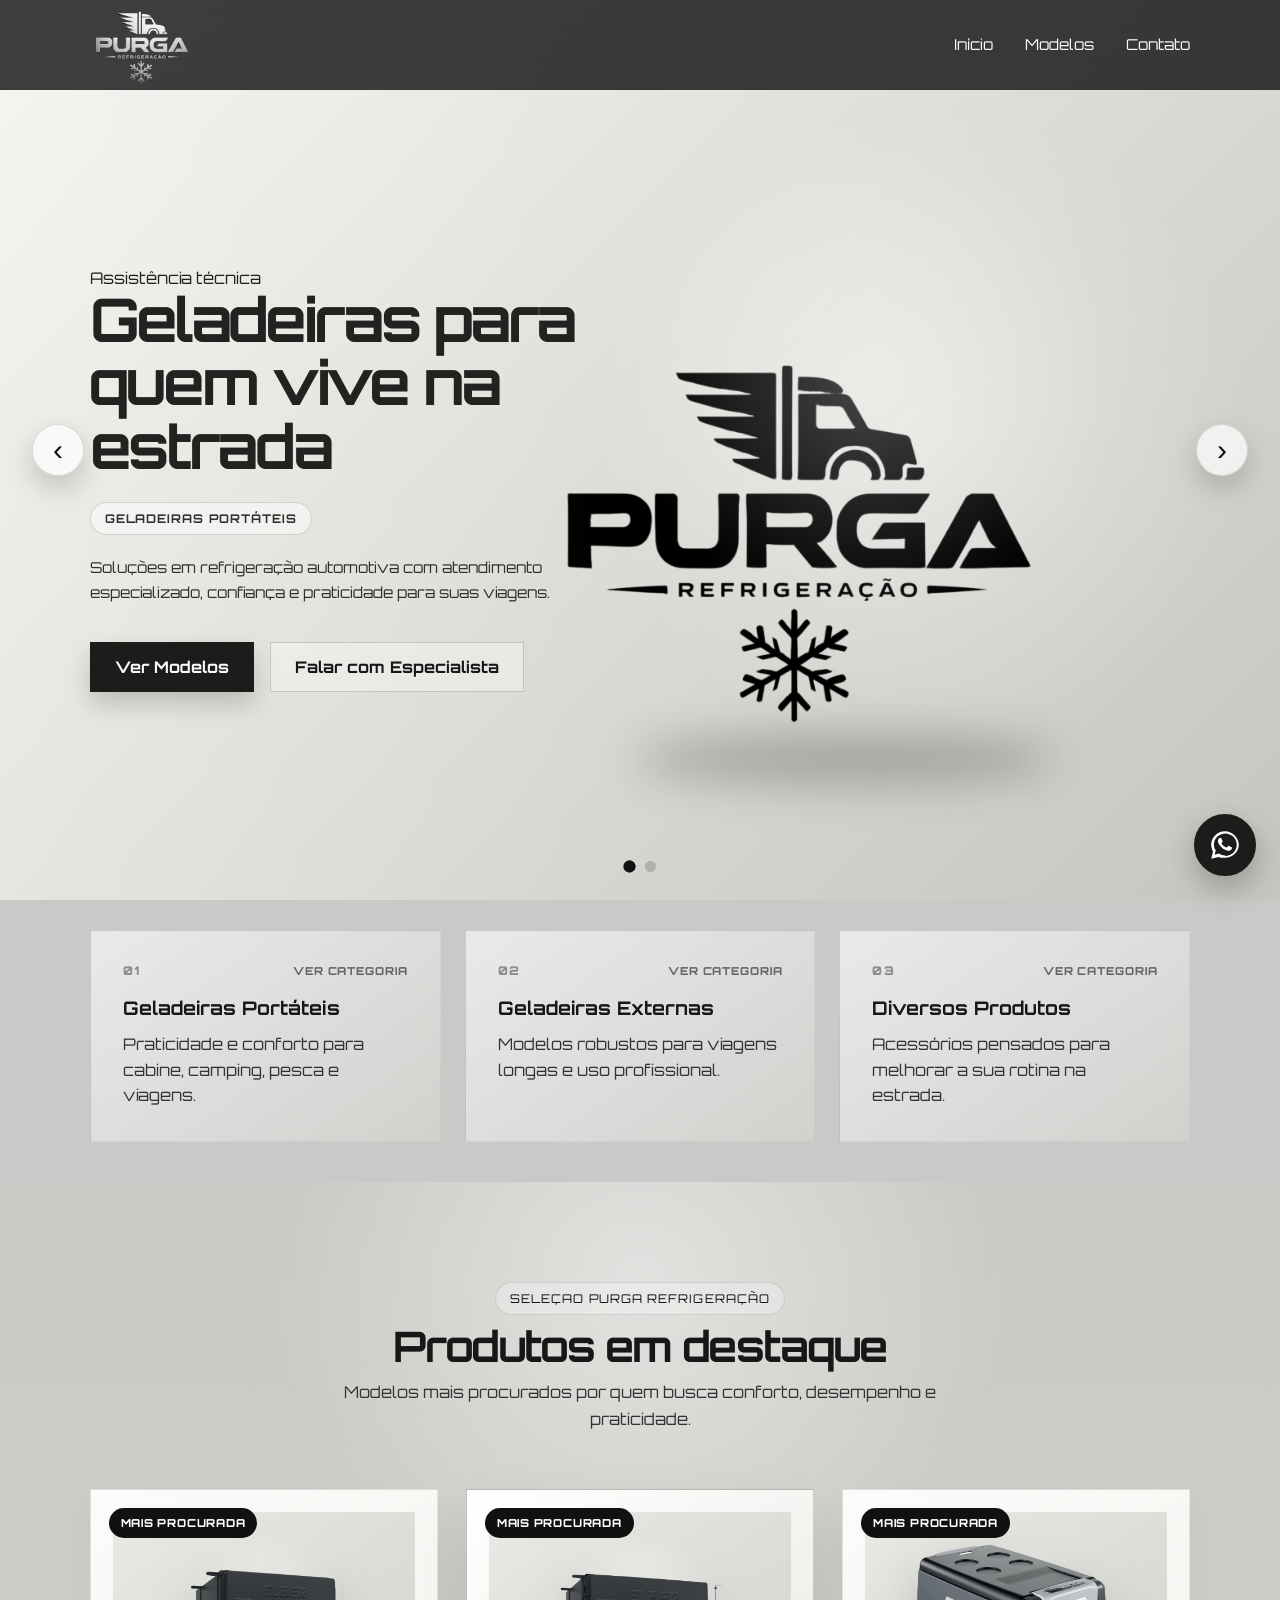
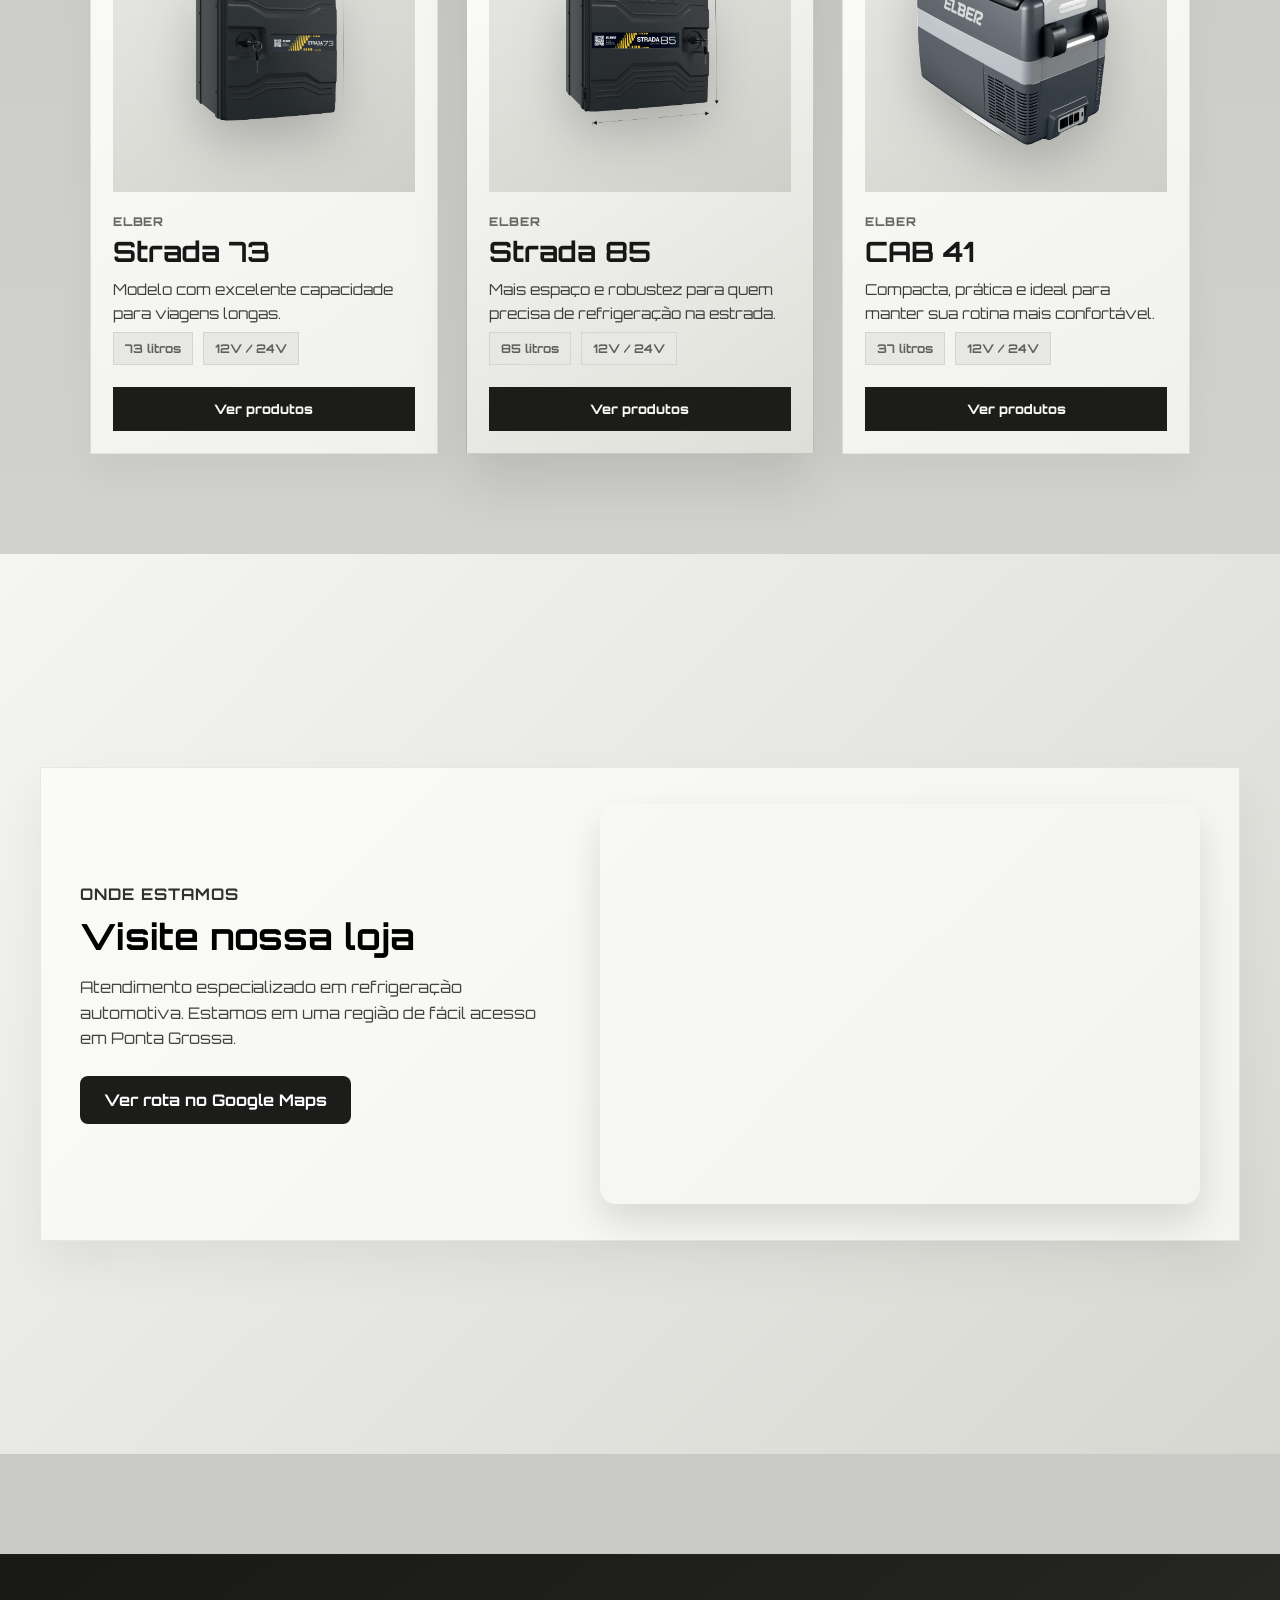
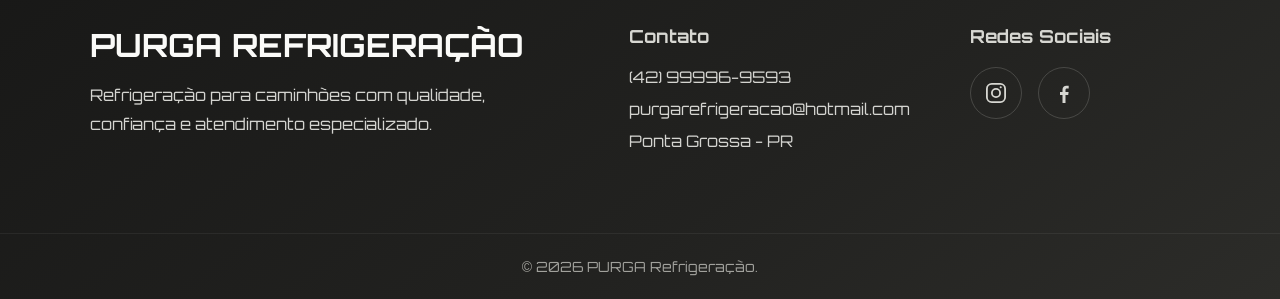
==== commit b6d3879b: "Ajusta hero mobile e adiciona logo" ====
--- a/index.html
+++ b/index.html
@@ -58,11 +58,11 @@
 
       <div class="hero-slide active slide-1">
         <div class="hero-text">
-          <span class="hero-eyebrow">Assistência técnica autorizada</span>
-
-          <h1>Geladeiras ELBER para quem vive na estrada</h1>
-
-          <span class="tag">Geladeiras Portáteis Elber</span>
+          <span class="hero-eyebrow">Assistência técnica</span>
+
+          <h1>Geladeiras para quem vive na estrada</h1>
+
+          <span class="tag">Geladeiras Portáteis</span>
 
           <p>
             Soluções em refrigeração automotiva com atendimento especializado,
--- a/styles.css
+++ b/styles.css
@@ -3,53 +3,69 @@
   padding: 0;
   box-sizing: border-box;
 }
+
 :root {
-  /* Fundo */
-  --color-bg: #c5c5c5;
-  --color-bg-secondary: #F4F4F5;
-  --color-bg-card: #FFFFFF;
-  --color-bg-footer: #111111;
+  /* =========================================================
+     CORES PRINCIPAIS
+     ========================================================= */
+
+  --color-bg: #c9c9c7;
+  --color-bg-secondary: #eeeeec;
+  --color-bg-card: #fafaf8;
+  --color-bg-footer: #171717;
 
   /* Destaque */
-  --color-primary: #18181B;
-  --color-primary-soft: #52525B;
+  --color-primary: #1c1c1b;
+  --color-primary-soft: #5f5f5b;
 
   /* Texto */
-  --color-text: #111111;
-  --color-text-light: #27272A;
-  --color-text-muted: #71717A;
-  --color-text-footer: #D4D4D8;
-  --color-text-footer-dark: #A1A1AA;
+  --color-text: #171717;
+  --color-text-light: #30302e;
+  --color-text-muted: #686863;
+  --color-text-footer: #d4d4d0;
+  --color-text-footer-dark: #a1a19c;
+
+  /* Neutros metálicos */
+  --color-metal: #8b8b85;
+  --color-metal-light: #d8d8d3;
+  --color-metal-dark: #41413e;
 
   /* Bordas */
-  --border-primary: rgba(24, 24, 27, 0.10);
-  --border-primary-soft: rgba(24, 24, 27, 0.08);
-  --border-primary-hover: rgba(24, 24, 27, 0.16);
-
-  --border-light: rgba(24, 24, 27, 0.08);
-  --border-light-soft: rgba(24, 24, 27, 0.04);
-  --border-button: rgba(24, 24, 27, 0.15);
+  --border-primary: rgba(30, 30, 28, 0.13);
+  --border-primary-soft: rgba(30, 30, 28, 0.08);
+  --border-primary-hover: rgba(30, 30, 28, 0.20);
+  --border-light: rgba(30, 30, 28, 0.10);
+  --border-light-soft: rgba(30, 30, 28, 0.05);
+  --border-button: rgba(30, 30, 28, 0.18);
 
   /* Gradientes */
   --gradient-hero:
     radial-gradient(
-      circle at right,
-      #ffffff,
-      #a1a1a1 55%
+      circle at 72% 45%,
+      rgba(255, 255, 255, 0.38),
+      transparent 30%
+    ),
+    linear-gradient(
+      135deg,
+      #f1f1ee 0%,
+      #d9d9d5 48%,
+      #c1c1bd 100%
     );
 
   --gradient-product:
     linear-gradient(
       145deg,
-      #FFFFFF,
-      #f1f1f1
+      #fafaf8 0%,
+      #eeeeeb 55%,
+      #deded9 100%
     );
 
   --gradient-product-img:
-    linear-gradient(
-      145deg,
-      #E4E4E7,
-      #D4D4D8
+    radial-gradient(
+      circle at 50% 40%,
+      #f8f8f5 0%,
+      #ddddda 55%,
+      #c9c9c4 100%
     );
 
   /* Sombras */
@@ -59,37 +75,68 @@
   --shadow-hero: rgba(0, 0, 0, 0.08);
 }
 
+
+/* =========================================================
+   BASE
+   ========================================================= */
+
 html {
   scroll-behavior: smooth;
+  width: 100%;
+  max-width: 100%;
+  overflow-x: hidden;
 }
 
 body {
-  font-family: 'Orbitron', sans-serif;
+  font-family: "Orbitron", sans-serif;
   background: var(--color-bg);
   color: var(--color-bg-footer);
   overflow-x: hidden;
 }
 
-/* HEADER */
+main {
+  width: 100%;
+  overflow-x: hidden;
+}
+
+img,
+svg,
+iframe {
+  max-width: 100%;
+}
+
+
+/* =========================================================
+   HEADER
+   ========================================================= */
+
 .header {
   position: fixed;
   top: 0;
   left: 0;
   z-index: 1000;
+
   width: 100%;
+  height: 90px;
   min-height: 90px;
+
   padding: 0 7%;
+
   display: flex;
   align-items: center;
   justify-content: space-between;
+
   background: rgba(0, 0, 0, 0.75);
+
   backdrop-filter: blur(18px);
   -webkit-backdrop-filter: blur(18px);
+
   border-bottom: 1px solid var(--border-primary);
 }
 
 .logo img {
-  width: 120px;
+  width: clamp(88px, 8vw, 120px);
+  height: auto;
   display: block;
 }
 
@@ -102,49 +149,97 @@
   color: var(--color-bg-card);
   text-decoration: none;
   font-size: 15px;
+  transition: 0.25s ease;
 }
 
 .menu a:hover {
-  color: var(--color-primary);
-}
-
-/* BOTÕES */
+  color: #d4d4d0;
+}
+
+
+/* =========================================================
+   BOTÕES
+   ========================================================= */
+
 .btn-header,
 .btn-primary {
   background: var(--color-primary);
   color: var(--color-bg-card);
+
   padding: 14px 24px;
+
   text-decoration: none;
   font-weight: 700;
+
   display: inline-block;
-}
-.btn-primary:hover{
-  background-color: transparent;
-  color: var(--color-bg-footer);
-  border: 1px solid var(--border-button)
-}
-.btn-secondary:hover{
-  background-color: var(--color-bg-footer);
-  color: var(--color-bg-card);
-}
+
+  border: 1px solid var(--color-primary);
+
+  transition: 0.25s ease;
+}
+
+.btn-primary {
+  box-shadow: 0 12px 24px rgba(0, 0, 0, 0.18);
+}
+
+.btn-primary:hover {
+  transform: translateY(-2px);
+
+  background: #3b3b38;
+  color: #ffffff;
+
+  border-color: #3b3b38;
+
+  box-shadow: 0 18px 32px rgba(0, 0, 0, 0.24);
+}
+
 .btn-secondary {
   color: var(--color-bg-footer);
+
   padding: 14px 24px;
+
   border: 1px solid var(--border-button);
+
+  background: rgba(255, 255, 255, 0.32);
+
+  backdrop-filter: blur(6px);
+  -webkit-backdrop-filter: blur(6px);
+
   text-decoration: none;
   display: inline-block;
   font-weight: 700;
-}
-
-/* HERO */
+
+  transition: 0.25s ease;
+}
+
+.btn-secondary:hover {
+  transform: translateY(-2px);
+
+  background: #e7e7e3;
+  color: #171717;
+
+  box-shadow: 0 12px 24px rgba(0, 0, 0, 0.12);
+}
+
+
+/* =========================================================
+   HERO
+   ========================================================= */
+
 .hero {
   position: relative;
+
   overflow: hidden;
+
   min-height: 100vh;
+
   padding: 140px 7% 80px;
+
   display: grid;
   grid-template-columns: 1fr 1fr;
+
   gap: 60px;
+
   align-items: center;
 
   background: var(--gradient-hero);
@@ -153,45 +248,38 @@
 .hero-text {
   position: relative;
   z-index: 3;
-  color: var(--color-bg-footer)
-}
-
-.hero-image {
-  position: absolute;
-  right: 200px;
-  top: 58%;
-  transform: translateY(-50%);
-  z-index: 2;
-}
-
-.hero-image img {
-  width: 800px;
-  max-width: none;
-  display: block;
-  filter:
-    drop-shadow(0 30px 50px rgba(0,0,0,.6))
-    drop-shadow(0 0 80px rgba(59, 116, 143, 0.25));
-}
-
-.tag {
-  display: inline-block;
+
   color: var(--color-bg-footer);
-  margin-bottom: 20px;
-  font-weight: 700;
 }
 
 .hero h1 {
   font-size: 64px;
   line-height: 1.05;
+
   margin-bottom: 24px;
+
+  letter-spacing: -0.04em;
 }
 
 .hero p {
   max-width: 560px;
+
   color: var(--color-bg-footer);
+
   font-size: 18px;
   line-height: 1.7;
+
   margin-bottom: 36px;
+}
+
+.tag {
+  display: inline-block;
+
+  color: var(--color-bg-footer);
+
+  margin-bottom: 20px;
+
+  font-weight: 700;
 }
 
 .hero-buttons {
@@ -200,1712 +288,68 @@
   flex-wrap: wrap;
 }
 
-/* FEATURES */
-.features {
-  padding: 40px 7%;
-  display: grid;
-  grid-template-columns: repeat(3, 1fr);
-  gap: 24px;
-  margin-top: -10px;
-  position: relative;
-  z-index: 2;
-}
-
-.feature-card {
-  padding: 32px;
-  background: rgba(181, 179, 179, 0.06);
-  border: 1px solid var(--border-light);
-  backdrop-filter: blur(14px); 
-}
-
-.feature-card h3 {
-  margin-bottom: 12px;
-  color: var(--color-bg-footer);
-}
-
-.feature-card p {
-  color: var(--color-bg-footer);
-  line-height: 1.6;
-}
-
-/* PRODUCTS */
-.products {
-  padding: 100px 7%;
-}
-
-.section-title {
-  text-align: center;
-  margin-bottom: 56px;
-}
-
-.section-title span {
-  color: var(--color-text-muted);
-  font-weight: 700;
-}
-
-.section-title h2 {
-  font-size: 42px;
-  margin: 12px 0;
-}
-
-.section-title p {
-  color: var(--color-bg-footer);
-}
-
-.product-grid {
-  display: grid;
-  grid-template-columns: repeat(3, 1fr);
-  gap: 28px;
-}
-
-.product-card {
-  padding: 24px;
-  background: var(--color-bg-card);
-  border: 1px solid var(--border-light);
-  transition: 0.3s;
-}
-
-.product-card:hover {
-  transform: translateY(-10px);
-  border-color: var(--color-primary-soft);
-}
-
-.product-card.destaque {
-  background: var(--gradient-product);
-  box-shadow: 0 0 50px var(--shadow-product);
-}
-
-.product-img {
-  height: 260px;
-  background: var(--gradient-product-img);
-  display: flex;
-  align-items: center;
-  justify-content: center;
-  color: var(--color-primary-soft);
-  margin-bottom: 24px;
-}
-
-.product-card h3 {
-  font-size: 24px;
-  margin-bottom: 10px;
-}
-
-.product-card p {
-  color: var(--color-bg-footer);
-  margin-bottom: 16px;
-}
-
-.product-card strong {
-  color: var(--color-primary-soft);
-}
-
-/* FOOTER */
-.footer {
-  background: var(--color-bg-footer);;
-  border-top: 1px solid var(--border-primary-soft);
-  margin-top: 100px;
-}
-
-.footer-container {
-  max-width: 1400px;
-  margin: 0 auto;
-  padding: 70px 7%;
-  display: flex;
-  justify-content: space-between;
-  gap: 60px;
-  flex-wrap: wrap;
-}
-
-.footer-brand {
-  flex: 1;
-  min-width: 280px;
-}
-
-.footer-brand h2 {
-  color: var(--color-bg-card);
-  font-size: 32px;
-  margin-bottom: 16px;
-}
-
-.footer-brand p {
-  color: var(--color-text-footer);
-  line-height: 1.8;
-  max-width: 400px;
-}
-
-.footer-contact,
-.footer-social {
-  min-width: 220px;
-}
-
-.footer-contact h3,
-.footer-social h3 {
-  color: var(--color-bg);
-  margin-bottom: 20px;
-  font-size: 18px;
-}
-
-.footer-contact p {
-  color: var(--color-text-footer);
-  margin-bottom: 12px;
-}
-
-.social-links {
-  display: flex;
-  gap: 16px;
-}
-
-.social-links a {
-  width: 52px;
-  height: 52px;
-  display: flex;
-  align-items: center;
-  justify-content: center;
-  border: 1px solid var(--border-primary-hover);
-  border-radius: 50%;
-  color: var(--color-bg);
-  transition: .3s ease;
-}
-
-.social-links a:hover {
-  background: var(--color-primary);
-  color: var(--color-bg);
-  box-shadow:
-    0 0 10px var(--shadow-primary),
-    0 0 25px var(--shadow-primary-soft);
-}
-
-.social-links svg {
-  width: 24px;
-  height: 24px;
-}
-
-.footer-bottom {
-  border-top: 1px solid rgba(255,255,255,.06);
-  text-align: center;
-  padding: 24px;
-}
-
-.footer-bottom p {
-  color: var(--color-text-footer-dark);
-  font-size: 14px;
-}
-.localizacao {
-  width: 100%;
-  min-height: 100vh; /* centraliza também na altura da tela */
-  display: flex;
-  align-items: center;
-  justify-content: center;
-  padding: 80px 20px;
-  background: #fff;
-}
-
-.localizacao-container {
-  width: 100%;
-  max-width: 1200px;
-  display: flex;
-  align-items: center;
-  justify-content: center;
-  gap: 40px;
-  margin: 0 auto;
-}
-
-.localizacao-texto {
-  flex: 1;
-  max-width: 480px;
-}
-
-.localizacao-texto span {
-  display: block;
-  margin-bottom: 10px;
-  color: #000;
-  font-weight: 700;
-  text-transform: uppercase;
-  letter-spacing: 1px;
-}
-
-.localizacao-texto h2 {
-  font-size: 36px;
-  color: #000;
-  margin-bottom: 16px;
-}
-
-.localizacao-texto p {
-  color: #444;
-  line-height: 1.6;
-  margin-bottom: 24px;
-}
-
-.btn-mapa {
-  display: inline-block;
-  background: #000;
-  color: #fff;
-  padding: 14px 24px;
-  border-radius: 8px;
-  text-decoration: none;
-  font-weight: 700;
-}
-
-.mapa {
-  flex: 1.2;
-  max-width: 600px;
-  width: 100%;
-  height: 400px;
-  border-radius: 16px;
-  overflow: hidden;
-}
-
-.mapa iframe {
-  width: 100%;
-  height: 100%;
-  border: none;
-}
-.whatsapp-float {
-  position: fixed;
-  right: 24px;
-  bottom: 24px;
-  z-index: 9999;
-
-  width: 62px;
-  height: 62px;
-
-  display: flex;
-  align-items: center;
-  justify-content: center;
-
-  background: #000000;
-  border: 2px solid #000000;
-  border-radius: 50%;
-
-  color: #ffffff;
-  text-decoration: none;
-
-  box-shadow: 0 12px 30px rgba(0, 0, 0, 0.25);
-  transition: 0.3s ease;
-}
-
-.whatsapp-float svg {
-  width: 34px;
-  height: 34px;
-  fill: currentColor;
-}
-
-.whatsapp-float:hover {
-  transform: translateY(-5px) scale(1.05);
-  background: #fdfdfd;
-  color: #000000;
-}
-/* MENU HAMBÚRGUER */
-.menu-toggle {
-  display: none;
-  width: 42px;
-  height: 42px;
-  border: 1px solid rgba(255,255,255,0.18);
-  background: transparent;
-  cursor: pointer;
-  align-items: center;
-  justify-content: center;
-  flex-direction: column;
-  gap: 6px;
-  z-index: 1002;
-}
-
-.menu-toggle span {
-  width: 24px;
-  height: 2px;
-  background: #ffffff;
-  display: block;
-  transition: 0.3s ease;
-}
-
-/* ANIMAÇÃO DO ÍCONE */
-.menu-toggle.active span:nth-child(1) {
-  transform: translateY(8px) rotate(45deg);
-}
-
-.menu-toggle.active span:nth-child(2) {
-  opacity: 0;
-}
-
-.menu-toggle.active span:nth-child(3) {
-  transform: translateY(-8px) rotate(-45deg);
-}
-/* PÁGINA INDIVIDUAL DO PRODUTO */
-.produto-main {
-  width: 100%;
-  background: var(--color-bg);
-  overflow-x: hidden;
-}
-
-
-.produto-detalhe {
-  width: 100%;
-  min-height: 100vh;
-  padding: 150px 7% 90px;
-  background: var(--gradient-hero);
-  display: flex;
-  align-items: center;
-}
-
-.produto-container {
-  width: 100%;
-  max-width: 1300px;
-  margin: 0 auto;
-  display: grid;
-  grid-template-columns: 1fr 1fr;
-  gap: 70px;
-  align-items: center;
-}
-
-.produto-imagem {
-  width: 100%;
-  min-height: 520px;
-  background: var(--gradient-product);
-  border: 1px solid var(--border-light);
-  display: flex;
-  align-items: center;
-  justify-content: center;
-  padding: 50px;
-  box-shadow: 0 30px 70px rgba(0, 0, 0, 0.10);
-}
-.img-card{
-  width: 280px;
-}
-
-.produto-imagem img {
-  width: 50%;
-  max-width: 200px;
-  display: block;
-  filter:
-    drop-shadow(0 30px 50px rgba(0,0,0,.45))
-    drop-shadow(0 0 70px rgba(59, 116, 143, 0.18));
-}
-
-.produto-info {
-  color: var(--color-bg-footer);
-}
-
-.produto-tag {
-  display: inline-block;
-  color: var(--color-bg-footer);
-  margin-bottom: 18px;
-  font-size: 14px;
-  font-weight: 700;
-}
-
-.produto-info h1 {
-  font-size: 56px;
-  line-height: 1.05;
-  margin-bottom: 26px;
-  color: var(--color-bg-footer);
-}
-
-.produto-descricao {
-  max-width: 620px;
-  color: var(--color-text-muted);
-  font-size: 17px;
-  line-height: 1.8;
-  margin-bottom: 36px;
-}
-
-.produto-dados {
-  display: grid;
-  grid-template-columns: repeat(2, 1fr);
-  gap: 16px;
-  margin-bottom: 38px;
-}
-
-.produto-dados div {
-  background: rgba(255,255,255,0.55);
-  border: 1px solid var(--border-light);
-  padding: 20px;
-}
-
-.produto-dados strong {
-  display: block;
-  color: var(--color-bg-footer);
-  font-size: 14px;
-  margin-bottom: 8px;
-}
-
-.produto-dados span {
-  display: block;
-  color: var(--color-text-muted);
-  font-size: 14px;
-  line-height: 1.5;
-}
-
-.produto-acoes {
-  display: flex;
-  gap: 16px;
-  flex-wrap: wrap;
-}
-
-.btn-produto-principal,
-.btn-produto-secundario {
-  display: inline-block;
-  padding: 16px 26px;
-  text-decoration: none;
-  font-weight: 700;
-  transition: 0.3s ease;
-}
-
-.btn-produto-principal {
-  background: var(--color-primary);
-  color: var(--color-bg-card);
-}
-
-.btn-produto-principal:hover {
-  background: #000000;
-}
-
-.btn-produto-secundario {
-  color: var(--color-bg-footer);
-  border: 1px solid var(--border-button);
-}
-
-.btn-produto-secundario:hover {
-  background: var(--color-bg-footer);
-  color: var(--color-bg-card);
-}
-
-/* CONTEÚDO INFERIOR */
-.produto-conteudo {
-  width: 100%;
-  padding: 90px 7%;
-  background: var(--color-bg-card);
-}
-
-.produto-conteudo-container {
-  max-width: 1200px;
-  margin: 0 auto;
-  display: grid;
-  grid-template-columns: 1fr 1fr;
-  gap: 40px;
-}
-
-.produto-bloco {
-  padding: 36px;
-  background: var(--color-bg-secondary);
-  border: 1px solid var(--border-light);
-}
-
-.produto-bloco h2 {
-  font-size: 28px;
-  margin-bottom: 20px;
-  color: var(--color-bg-footer);
-}
-
-.produto-bloco p {
-  color: var(--color-text-muted);
-  line-height: 1.8;
-  margin-bottom: 16px;
-}
-
-.produto-bloco ul {
-  list-style: none;
-}
-
-.produto-bloco li {
-  color: var(--color-text-muted);
-  line-height: 1.7;
-  margin-bottom: 12px;
-  padding-left: 20px;
-  position: relative;
-}
-
-.produto-bloco li::before {
-  content: "";
-  width: 7px;
-  height: 7px;
-  background: var(--color-primary);
-  position: absolute;
-  left: 0;
-  top: 10px;
-}
-/* PÁGINA DE CATÁLOGO DE PRODUTOS */
-.catalogo-main {
-  width: 100%;
-  background: var(--color-bg);
-  overflow-x: hidden;
-}
-
-/* TOPO DO CATÁLOGO */
-.catalogo-hero {
-  width: 100%;
-  padding: 150px 7% 90px;
-  background: var(--gradient-hero);
-}
-
-.catalogo-hero-container {
-  max-width: 1200px;
-  margin: 0 auto;
-}
-
-.catalogo-hero span {
-  display: inline-block;
-  margin-bottom: 18px;
-  color: var(--color-bg-footer);
-  font-weight: 700;
-}
-
-.catalogo-hero h1 {
-  max-width: 760px;
-  font-size: 58px;
-  line-height: 1.05;
-  margin-bottom: 24px;
-  color: var(--color-bg-footer);
-}
-
-.catalogo-hero p {
-  max-width: 620px;
-  color: var(--color-bg-footer);
-  font-size: 18px;
-  line-height: 1.7;
-}
-
-/* SEÇÃO DO CARROSSEL */
-.catalogo-section {
-  width: 100%;
-  padding: 90px 7%;
-  background: var(--color-bg-card);
-}
-
-.catalogo-header {
-  max-width: 1300px;
-  margin: 0 auto 42px;
-  display: flex;
-  align-items: flex-end;
-  justify-content: space-between;
-  gap: 30px;
-}
-
-.catalogo-header span {
-  display: inline-block;
-  margin-bottom: 12px;
-  color: var(--color-text-muted);
-  font-weight: 700;
-}
-
-.catalogo-header h2 {
-  color: var(--color-bg-footer);
-  font-size: 42px;
-  line-height: 1.15;
-}
-
-.catalogo-controles {
-  display: flex;
-  gap: 12px;
-}
-
-.catalogo-btn {
-  width: 52px;
-  height: 52px;
-  border: 1px solid var(--border-button);
-  background: transparent;
-  color: var(--color-bg-footer);
-  cursor: pointer;
-  font-size: 22px;
-  transition: 0.3s ease;
-}
-
-.catalogo-btn:hover {
-  background: var(--color-bg-footer);
-  color: var(--color-bg-card);
-}
-
-/* CARROSSEL */
-.catalogo-wrapper {
-  max-width: 1300px;
-  margin: 0 auto;
-  overflow: hidden;
-}
-
-.catalogo-carrossel {
-  display: flex;
-  gap: 28px;
-  overflow-x: auto;
-  scroll-behavior: smooth;
-  scroll-snap-type: x mandatory;
-  padding-bottom: 18px;
-}
-
-.catalogo-carrossel::-webkit-scrollbar {
-  height: 8px;
-}
-
-.catalogo-carrossel::-webkit-scrollbar-track {
-  background: var(--color-bg-secondary);
-}
-
-.catalogo-carrossel::-webkit-scrollbar-thumb {
-  background: var(--color-primary);
-}
-
-/* CARD */
-.catalogo-card {
-  flex: 0 0 calc((100% - 56px) / 3);
-  min-width: calc((100% - 56px) / 3);
-  background: var(--color-bg-card);
-  border: 1px solid var(--border-light);
-  scroll-snap-align: start;
-  transition: 0.3s ease;
-}
-
-.catalogo-card:hover {
-  transform: translateY(-8px);
-  border-color: var(--color-primary-soft);
-}
-
-.catalogo-card.destaque {
-  background: var(--gradient-product);
-  box-shadow: 0 0 50px var(--shadow-product);
-}
-
-.catalogo-card-img {
-  width: 100%;
-  height: 310px;
-  background: var(--gradient-product-img);
-  display: flex;
-  align-items: center;
-  justify-content: center;
-  padding: 35px;
-}
-
-.catalogo-card-img img {
-  width: 100%;
-  max-width: 290px;
-  display: block;
-  filter:
-    drop-shadow(0 25px 40px rgba(0,0,0,.40))
-    drop-shadow(0 0 60px rgba(59, 116, 143, 0.16));
-}
-
-.catalogo-card-info {
-  padding: 28px;
-}
-
-.catalogo-card-info span {
-  display: inline-block;
-  margin-bottom: 12px;
-  color: var(--color-text-muted);
-  font-size: 13px;
-  font-weight: 700;
-}
-
-.catalogo-card-info h3 {
-  color: var(--color-bg-footer);
-  font-size: 24px;
-  line-height: 1.2;
-  margin-bottom: 14px;
-}
-
-.catalogo-card-info p {
-  color: var(--color-bg-footer);
-  line-height: 1.7;
-  margin-bottom: 22px;
-}
-
-.catalogo-dados {
-  display: flex;
-  gap: 10px;
-  flex-wrap: wrap;
-  margin-bottom: 24px;
-}
-
-.catalogo-dados strong {
-  display: inline-block;
-  padding: 9px 12px;
-  background: var(--color-bg-secondary);
-  color: var(--color-primary-soft);
-  border: 1px solid var(--border-light);
-  font-size: 12px;
-}
-
-.catalogo-acoes {
-  display: flex;
-  gap: 12px;
-}
-
-.catalogo-btn-principal,
-.catalogo-btn-secundario {
-  flex: 1;
-  padding: 13px 16px;
-  text-align: center;
-  text-decoration: none;
-  font-weight: 700;
-  font-size: 14px;
-  transition: 0.3s ease;
-}
-
-.catalogo-btn-principal {
-  background: var(--color-primary);
-  color: var(--color-bg-card);
-}
-
-.catalogo-btn-principal:hover {
-  background: #000000;
-}
-
-.catalogo-btn-secundario {
-  border: 1px solid var(--border-button);
-  color: var(--color-bg-footer);
-}
-
-.catalogo-btn-secundario:hover {
-  background: var(--color-bg-footer);
-  color: var(--color-bg-card);
-}
+
+/* =========================================================
+   HERO CAROUSEL
+   ========================================================= */
+
 .hero.hero-carousel {
   position: relative;
-  min-height: calc(100vh);
+
+  width: 100%;
+  min-height: 100svh;
+
+  padding: 0;
+
   overflow: hidden;
-  padding: 0;
+
   display: block;
-}
-
-/* Todos os slides ficam ocupando exatamente o mesmo espaço */
-.hero-slide {
+
+  background:
+    radial-gradient(
+      circle at 72% 42%,
+      rgba(255, 255, 255, 0.42),
+      transparent 30%
+    ),
+    linear-gradient(
+      135deg,
+      #f3f3f0 0%,
+      #deded9 48%,
+      #c5c5c0 100%
+    );
+}
+
+.hero-carousel .hero-slide {
   position: absolute;
+
   inset: 0;
+
   width: 100%;
-  min-height: calc(100vh - 110px);
-
-  display: flex;
+  min-height: 100svh;
+
+  padding: 110px 7% 50px;
+
+  display: grid;
+
+  grid-template-columns:
+    minmax(0, 1fr)
+    minmax(0, 1fr);
+
   align-items: center;
-  justify-content: space-between;
-
-  padding: 0 7%;
+
+  gap: clamp(24px, 4vw, 70px);
 
   opacity: 0;
   visibility: hidden;
   pointer-events: none;
 
-  transform: none;
-  transition: opacity 0.5s ease, visibility 0.5s ease;
-}
-
-/* Apenas o slide ativo aparece */
-.hero-slide.active {
-  opacity: 1;
-  visibility: visible;
-  pointer-events: auto;
-}
-
-/* Mantém o conteúdo estável */
-.hero-text {
-  width: 50%;
-  max-width: 650px;
-  z-index: 2;
-}
-
-.hero-image {
-  width: 50%;
-  display: flex;
-  align-items: center;
-  justify-content: center;
-  z-index: 2;
-}
-
-.hero-image img {
-  width: 100%;
-  max-width: 720px;
-  height: auto;
-  display: block;
-  object-fit: contain;
-}
-
-/* Slide que é só imagem de fundo */
-.image-slide {
-  padding: 0;
-}
-
-.image-slide img {
-  width: 100%;
-  height: calc(100vh - 110px);
-  object-fit: cover;
-  display: block;
-}
-
-/* Botões do carrossel */
-.carousel-btn {
-  position: absolute;
-  top: 50%;
-  transform: translateY(-50%);
-  z-index: 20;
-  width: 48px;
-  height: 48px;
-  border: 1px solid #ddd;
-  background: rgba(255, 255, 255, 0.8);
-  color: #111;
-  font-size: 38px;
-  cursor: pointer;
-}
-
-.carousel-btn.prev {
-  left: 32px;
-}
-
-.carousel-btn.next {
-  right: 32px;
-}
-
-.carousel-dots {
-  position: absolute;
-  bottom: 28px;
-  left: 50%;
-  transform: translateX(-50%);
-  z-index: 20;
-  display: flex;
-  gap: 10px;
-}
-
-.dot {
-  width: 11px;
-  height: 11px;
-  border-radius: 50%;
-  border: none;
-  background: #bbb;
-  cursor: pointer;
-}
-
-.dot.active {
-  background: #111;
-}
-
-@media (max-width: 900px) {
-  .hero.hero-carousel {
-    min-height: 720px;
-  }
-
-  .hero-slide {
-    min-height: 720px;
-    flex-direction: column;
-    justify-content: center;
-    padding: 80px 6% 50px;
-    text-align: center;
-  }
-
-  .hero-text,
-  .hero-image {
-    width: 100%;
-  }
-
-  .hero-image img {
-    max-width: 420px;
-  }
-
-  .image-slide {
-    padding: 0;
-  }
-
-  .image-slide img {
-    height: 720px;
-    object-fit: cover;
-  }
-
-  .carousel-btn {
-    display: none;
-  }
-}
-
-/* MOBILE */
-@media (max-width: 900px) {
-  .menu-toggle {
-    display: flex;
-  }
-
-  .header .menu {
-    position: absolute;
-    top: 100%;
-    left: 0;
-    width: 100%;
-
-    display: flex;
-    flex-direction: column;
-    align-items: center;
-    gap: 0;
-
-    background: rgba(0, 0, 0, 0.92);
-    backdrop-filter: blur(18px);
-    -webkit-backdrop-filter: blur(18px);
-
-    border-top: 1px solid rgba(255,255,255,0.08);
-
-    opacity: 0;
-    visibility: hidden;
-    pointer-events: none;
-
-    transform: translateY(-10px);
-    transition: 0.3s ease;
-  }
-
-  .header .menu.active {
-    opacity: 1;
-    visibility: visible;
-    pointer-events: auto;
-    transform: translateY(0);
-  }
-
-  .header .menu a {
-    width: 100%;
-    padding: 18px 20px;
-    text-align: center;
-    color: #ffffff;
-    border-bottom: 1px solid rgba(255,255,255,0.08);
-  }
-
-  .header .menu a:hover {
-    background: rgba(255,255,255,0.06);
-    color: #ffffff;
-  }
-  
-}
-/* PROTEÇÕES RESPONSIVAS */
-img,
-iframe {
-  max-width: 100%;
-}
-
-main {
-  width: 100%;
-  overflow-x: hidden;
-}
-
-/* RESPONSIVO */
-@media (max-width: 1200px) {
-  .hero {
-    gap: 40px;
-  }
-
-  .hero h1 {
-    font-size: 56px;
-  }
-
-  .hero-image {
-    right: 60px;
-  }
-
-  .hero-image img {
-    width: 680px;
-  }
-
-  .product-grid {
-    grid-template-columns: repeat(2, 1fr);
-  }
-
-  .localizacao-container {
-    max-width: 1000px;
-  }
-}
-
-@media (max-width: 1024px) {
-  .header {
-    min-height: 82px;
-    padding: 0 5%;
-  }
-
-  .logo img {
-    width: 105px;
-  }
-
-  .menu {
-    gap: 22px;
-  }
-
-  .menu a {
-    font-size: 14px;
-  }
-
-  .hero {
-    padding: 130px 5% 70px;
-    grid-template-columns: 1fr 1fr;
-  }
-
-  .hero h1 {
-    font-size: 48px;
-  }
-
-  .hero p {
-    font-size: 16px;
-  }
-
-  .hero-image {
-    right: 20px;
-  }
-
-  .hero-image img {
-    width: 560px;
-  }
-
-  .features {
-    padding: 40px 5%;
-    gap: 18px;
-  }
-
-  .feature-card {
-    padding: 26px;
-  }
-
-  .products {
-    padding: 80px 5%;
-  }
-
-  .section-title h2 {
-    font-size: 36px;
-  }
-
-  .localizacao {
-    min-height: auto;
-    padding: 80px 5%;
-  }
-
-  .localizacao-container {
-    gap: 32px;
-  }
-
-  .mapa {
-    height: 360px;
-  }
-
-  .footer-container {
-    padding: 60px 5%;
-    gap: 40px;
-  }
-}
-
-@media (max-width: 900px) {
-  .menu {
-    display: none;
-  }
-
-  .hero {
-    display: grid;
-    grid-template-columns: 1fr;
-    min-height: auto;
-    padding: 80px 2% 30px;
-    gap: 10px;
-  }
-
-  .hero-text {
-    max-width: 620px;
-    display: contents;
-  }
-
-  .hero h1 {
-    font-size: 42px;
-    order: 1;
-  }
-  .hero .tag {
-    order: 2;
-  }
-
-  .hero p {
-    max-width: 100%;
-    order: 3;
-  }
-
-  .hero-image {
-    order: 4;
-    position: relative;
-    right: auto;
-    top: auto;
-    transform: none;
-    margin-top: 10px;
-    display: flex;
-    justify-content: center;
-  }
-
-  .hero-image img {
-    width: 100%;
-    max-width: 520px;
-  }
-  .hero-buttons {
-    order: 5;
-    width: 100%;
-  }
-
-  .features {
-    grid-template-columns: 1fr;
-    margin-top: 0;
-  }
-
-  .product-grid {
-    grid-template-columns: 1fr;
-  }
-
-  .product-card {
-    max-width: 620px;
-    width: 100%;
-    margin: 0 auto;
-  }
-
-  .localizacao-container {
-    flex-direction: column;
-    text-align: center;
-  }
-
-  .localizacao-texto {
-    max-width: 620px;
-  }
-
-  .mapa {
-    max-width: 100%;
-    height: 340px;
-  }
-
-  .footer-container {
-    flex-direction: column;
-  }
-
-  .footer-brand,
-  .footer-contact,
-  .footer-social {
-    min-width: 100%;
-  }
-}
-
-@media (max-width: 768px) {
-  .header {
-    min-height: 74px;
-  }
-
-  .logo img {
-    width: 95px;
-  }
-
-  .hero {
-    padding: 105px 5% 60px;
-  }
-
-  .tag {
-    font-size: 13px;
-  }
-
-  .hero h1 {
-    font-size: 38px;
-  }
-
-  .hero p {
-    font-size: 15px;
-    line-height: 1.65;
-  }
-
-  .hero-buttons {
-    gap: 12px;
-  }
-
-  .btn-primary,
-  .btn-secondary {
-    padding: 13px 20px;
-  }
-
-  .features {
-    padding: 35px 5%;
-  }
-
-  .products {
-    padding: 70px 5%;
-  }
-
-  .section-title {
-    margin-bottom: 40px;
-  }
-
-  .section-title h2 {
-    font-size: 32px;
-  }
-
-  .product-img {
-    height: 240px;
-  }
-
-  .localizacao {
-    padding: 70px 5%;
-  }
-
-  .localizacao-texto h2 {
-    font-size: 32px;
-  }
-
-  .mapa {
-    height: 320px;
-  }
-
-  .footer {
-    margin-top: 70px;
-  }
-
-  .footer-container {
-    padding: 50px 5%;
-  }
-
-  .whatsapp-float {
-    right: 18px;
-    bottom: 18px;
-    width: 58px;
-    height: 58px;
-  }
-
-  .whatsapp-float svg {
-    width: 31px;
-    height: 31px;
-  }
-}
-
-@media (max-width: 480px) {
-  .header {
-    min-height: 68px;
-    padding: 0 20px;
-  }
-
-  .logo img {
-    width: 88px;
-  }
-
-  .hero {
-    padding: 95px 20px 50px;
-  }
-
-  .hero h1 {
-    font-size: 34px;
-    line-height: 1.1;
-  }
-
-  .hero p {
-    font-size: 14px;
-    margin-bottom: 28px;
-  }
-
-  .hero-buttons {
-    flex-direction: column;
-    width: 100%;
-  }
-
-  .btn-primary,
-  .btn-secondary {
-    width: 100%;
-    text-align: center;
-  }
-
-  .hero-image img {
-    max-width: 430px;
-  }
-
-  .features {
-    padding: 32px 20px;
-  }
-
-  .feature-card {
-    padding: 24px;
-  }
-
-  .products {
-    padding: 60px 20px;
-  }
-
-  .section-title h2 {
-    font-size: 28px;
-  }
-
-  .product-card {
-    padding: 24px;
-  }
-
-  .product-img {
-    height: 220px;
-  }
-
-  .product-card h3 {
-    font-size: 22px;
-  }
-
-  .localizacao {
-    padding: 60px 20px;
-  }
-
-  .localizacao-container {
-    gap: 30px;
-  }
-
-  .localizacao-texto h2 {
-    font-size: 28px;
-  }
-
-  .localizacao-texto p {
-    font-size: 14px;
-  }
-
-  .btn-mapa {
-    width: 100%;
-    text-align: center;
-  }
-
-  .mapa {
-    height: 300px;
-    border-radius: 14px;
-  }
-
-  .footer-container {
-    padding: 45px 20px;
-    gap: 34px;
-  }
-
-  .footer-brand h2 {
-    font-size: 26px;
-  }
-
-  .footer-brand p,
-  .footer-contact p {
-    font-size: 14px;
-  }
-
-  .social-links a {
-    width: 48px;
-    height: 48px;
-  }
-
-  .footer-bottom {
-    padding: 20px;
-  }
-
-  .footer-bottom p {
-    font-size: 12px;
-    line-height: 1.5;
-  }
-
-  .whatsapp-float {
-    right: 16px;
-    bottom: 16px;
-    width: 54px;
-    height: 54px;
-  }
-
-  .whatsapp-float svg {
-    width: 29px;
-    height: 29px;
-  }
-}
-@media (max-width: 360px) {
-  .hero h1 {
-    font-size: 30px;
-  }
-
-  .section-title h2,
-  .localizacao-texto h2 {
-    font-size: 26px;
-  }
-
-  .product-img {
-    height: 200px;
-  }
-
-  .mapa {
-    height: 270px;
-  }
-}
-
-/* RESPONSIVO DA PÁGINA INDIVIDUAL DO PRODUTO */
-@media (max-width: 1024px) {
-  .produto-detalhe {
-    padding: 130px 5% 80px;
-  }
-
-  .produto-container {
-    gap: 45px;
-  }
-
-  .produto-info h1 {
-    font-size: 46px;
-  }
-
-  .produto-imagem {
-    min-height: 460px;
-    padding: 35px;
-  }
-
-  .produto-conteudo {
-    padding: 80px 5%;
-  }
-}
-
-@media (max-width: 900px) {
-  .produto-detalhe {
-    min-height: auto;
-    padding: 115px 5% 70px;
-  }
-
-  .produto-container {
-    display: grid;
-    grid-template-columns: 1fr;
-    gap: 40px;
-  }
-
-  .produto-imagem {
-    order: 1;
-    width: 100%;
-    min-height: 420px;
-  }
-
-  .produto-imagem img {
-    width: 100%;
-    max-width: 420px;
-    height: auto;
-  }
-
-  .produto-info {
-    order: 2;
-    width: 100%;
-  }
-
-  .produto-info h1 {
-    font-size: 40px;
-  }
-
-  .produto-descricao {
-    max-width: 100%;
-    font-size: 16px;
-  }
-
-  .produto-conteudo-container {
-    grid-template-columns: 1fr;
-  }
-}
-
-@media (max-width: 600px) {
-  .produto-detalhe {
-    padding: 100px 20px 60px;
-  }
-
-  .produto-container {
-    gap: 32px;
-  }
-
-  .produto-imagem {
-    min-height: 330px;
-    padding: 25px;
-  }
-
-  .produto-imagem img {
-    max-width: 300px;
-  }
-
-  .produto-info h1 {
-    font-size: 34px;
-    line-height: 1.1;
-  }
-
-  .produto-descricao {
-    font-size: 15px;
-    line-height: 1.7;
-  }
-
-  .produto-dados {
-    grid-template-columns: 1fr;
-  }
-
-  .produto-acoes {
-    flex-direction: column;
-  }
-
-  .btn-produto-principal,
-  .btn-produto-secundario {
-    width: 100%;
-    text-align: center;
-  }
-
-  .produto-conteudo {
-    padding: 60px 20px;
-  }
-
-  .produto-bloco {
-    padding: 26px;
-  }
-
-  .produto-bloco h2 {
-    font-size: 24px;
-  }
-}
-
-@media (max-width: 380px) {
-  .produto-info h1 {
-    font-size: 30px;
-  }
-
-  .produto-imagem {
-    min-height: 290px;
-  }
-
-  .produto-imagem img {
-    max-width: 260px;
-  }
-}
-@media (max-width: 1100px) {
-  .catalogo-card {
-    flex: 0 0 calc((100% - 28px) / 2);
-    min-width: calc((100% - 28px) / 2);
-  }
-
-  .catalogo-hero h1 {
-    font-size: 50px;
-  }
-}
-
-@media (max-width: 768px) {
-  .catalogo-hero {
-    padding: 120px 5% 70px;
-  }
-
-  .catalogo-hero h1 {
-    font-size: 40px;
-  }
-
-  .catalogo-hero p {
-    font-size: 16px;
-  }
-
-  .catalogo-section {
-    padding: 70px 5%;
-  }
-
-  .catalogo-header {
-    align-items: flex-start;
-    flex-direction: column;
-  }
-
-  .catalogo-header h2 {
-    font-size: 32px;
-  }
-
-  .catalogo-controles {
-    width: 100%;
-    justify-content: flex-end;
-  }
-
-  .catalogo-card {
-    flex: 0 0 85%;
-    min-width: 85%;
-  }
-
-  .catalogo-card-img {
-    height: 280px;
-  }
-}
-
-@media (max-width: 480px) {
-  .catalogo-hero {
-    padding: 100px 20px 60px;
-  }
-
-  .catalogo-hero h1 {
-    font-size: 34px;
-  }
-
-  .catalogo-hero p {
-    font-size: 14px;
-  }
-
-  .catalogo-section {
-    padding: 60px 20px;
-  }
-
-  .catalogo-header {
-    margin-bottom: 32px;
-  }
-
-  .catalogo-header h2 {
-    font-size: 28px;
-  }
-
-  .catalogo-btn {
-    width: 48px;
-    height: 48px;
-  }
-
-  .catalogo-card {
-    flex: 0 0 100%;
-    min-width: 100%;
-  }
-
-  .catalogo-card-img {
-    height: 250px;
-    padding: 28px;
-  }
-
-  .catalogo-card-info {
-    padding: 24px;
-  }
-
-  .catalogo-card-info h3 {
-    font-size: 22px;
-  }
-
-  .catalogo-acoes {
-    flex-direction: column;
-  }
-
-  .catalogo-btn-principal,
-  .catalogo-btn-secundario {
-    width: 100%;
-  }
-}
-
-/* =========================================================
-   AJUSTE RESPONSIVO FINAL - CENTER TRUCK
-   Cole este bloco no FINAL do styles.css.
-   Ele corrige conflitos entre o hero antigo e o hero-carousel.
-========================================================= */
-
-/* Proteções gerais */
-html,
-body {
-  width: 100%;
-  max-width: 100%;
-  overflow-x: hidden;
-}
-
-img,
-svg,
-iframe {
-  max-width: 100%;
-}
-
-/* Header mais estável */
-.header {
-  height: 90px;
-  min-height: 90px;
-}
-
-.logo img {
-  width: clamp(88px, 8vw, 120px);
-  height: auto;
-}
-
-/* HERO/CARROSSEL - base desktop */
-.hero.hero-carousel {
-  position: relative;
-  display: block;
-  width: 100%;
-  min-height: 100svh;
-  padding: 0;
-  overflow: hidden;
-  background: var(--gradient-hero);
-}
-
-.hero-carousel .hero-slide {
-  position: absolute;
-  inset: 0;
-  width: 100%;
-  min-height: 100svh;
-  padding: 110px 7% 50px;
-  display: grid;
-  grid-template-columns: minmax(0, 1fr) minmax(0, 1fr);
-  align-items: center;
-  gap: clamp(24px, 4vw, 70px);
-  opacity: 0;
-  visibility: hidden;
-  pointer-events: none;
-  transition: opacity 0.5s ease, visibility 0.5s ease;
+  background-size: cover;
+  background-position: center;
+  background-repeat: no-repeat;
+
+  transition:
+    opacity 0.6s ease,
+    visibility 0.6s ease;
 }
 
 .hero-carousel .hero-slide.active {
@@ -1914,45 +358,203 @@
   pointer-events: auto;
 }
 
-/* Cancela conflitos antigos do .hero-text e .hero-image */
 .hero-carousel .hero-text {
   width: 100%;
   max-width: 650px;
+
   display: block;
+
+  position: relative;
+
+  z-index: 3;
+}
+
+.hero-carousel .hero-image {
+  position: static;
+
+  width: 100%;
+
+  display: flex;
+
+  align-items: center;
+  justify-content: center;
+
+  z-index: 2;
+}
+
+.hero-carousel .hero-image img {
+  width: min(100%, 720px);
+
+  max-width: 720px;
+
+  height: auto;
+
+  display: block;
+
+  object-fit: contain;
+}
+
+.hero-carousel h1 {
+  font-size: clamp(42px, 4.7vw, 64px);
+
+  letter-spacing: -0.055em;
+}
+
+.hero-carousel p {
+  max-width: 590px;
+
+  font-size: clamp(15px, 1.15vw, 18px);
+}
+
+
+/* =========================================================
+   SLIDE 1
+   ========================================================= */
+
+.hero-carousel .slide-1 {
+  background-image:
+    url("logo21_preto.png"),
+    radial-gradient(
+      circle at 72% 48%,
+      rgba(255, 255, 255, 0.30),
+      transparent 32%
+    ),
+    linear-gradient(
+      135deg,
+      #f4f4f1 0%,
+      #deded9 50%,
+      #c6c6c1 100%
+    );
+
+  background-size:
+    40%,
+    100% 100%,
+    100% 100%;
+
+  background-position:
+    70% 70%,
+    center,
+    center;
+
+  background-repeat:
+    no-repeat,
+    no-repeat,
+    no-repeat;
+}
+
+.slide-1 .hero-text {
+  color: #222220;
+}
+
+.slide-1 .hero-text p,
+.slide-1 .tag {
+  color: #30302e;
+}
+
+
+/* =========================================================
+   SLIDE 2
+   ========================================================= */
+
+.hero-carousel .slide-2 {
+  background-image: url("backgruondresfriar.png");
+
+  background-position: 70% 70%;
+  background-size: cover;
+  background-repeat: no-repeat;
+}
+
+.slide-2 .hero-text {
+  color: #111111;
+}
+
+.slide-2 .hero-text p,
+.slide-2 .tag {
+  color: #111111;
+}
+
+
+/* =========================================================
+   HERO — EFEITOS
+   ========================================================= */
+
+.hero-carousel .slide-1::before {
+  content: "";
+
+  position: absolute;
+
+  inset: 0;
+
+  background:
+    radial-gradient(
+      circle at 68% 42%,
+      rgba(255, 255, 255, 0.28),
+      transparent 24%
+    ),
+    linear-gradient(
+      90deg,
+      rgba(255, 255, 255, 0.12),
+      transparent 48%
+    );
+
+  z-index: 1;
+
+  pointer-events: none;
+}
+
+.hero-carousel .slide-1::after {
+  content: "";
+
+  position: absolute;
+
+  left: 66%;
+  bottom: 13%;
+
+  width: 420px;
+  height: 48px;
+
+  background: rgba(0, 0, 0, 0.24);
+
+  filter: blur(22px);
+
+  border-radius: 50%;
+
+  transform: translateX(-50%);
+
+  z-index: 1;
+
+  pointer-events: none;
+}
+
+.hero-carousel .slide-1 .hero-text {
   position: relative;
   z-index: 3;
 }
 
-.hero-carousel .hero-image {
-  position: static;
-  width: 100%;
-  right: auto;
-  top: auto;
-  transform: none;
-  margin: 0;
-  display: flex;
-  align-items: center;
-  justify-content: center;
-  z-index: 2;
-}
-
-.hero-carousel .hero-image img {
-  width: min(100%, 720px);
-  max-width: 720px;
-  height: auto;
-  object-fit: contain;
-  display: block;
-}
-
-.hero-carousel h1 {
-  font-size: clamp(42px, 4.7vw, 64px);
-}
-
-.hero-carousel p {
-  font-size: clamp(15px, 1.15vw, 18px);
-}
-
-/* Slide composto apenas por imagem */
+.hero-carousel .slide-1 .tag {
+  padding: 8px 14px;
+
+  border: 1px solid rgba(60, 60, 56, 0.18);
+
+  border-radius: 999px;
+
+  background: rgba(255, 255, 255, 0.48);
+
+  backdrop-filter: blur(6px);
+  -webkit-backdrop-filter: blur(6px);
+
+  font-size: 12px;
+
+  letter-spacing: 0.08em;
+
+  text-transform: uppercase;
+}
+
+
+/* =========================================================
+   HERO — SLIDE SOMENTE IMAGEM
+   ========================================================= */
+
 .hero-carousel .image-slide {
   display: block;
   padding: 0;
@@ -1960,124 +562,1695 @@
 
 .hero-carousel .image-slide img {
   width: 100%;
+
   height: 100svh;
+
   max-width: none;
+
   object-fit: cover;
+
   object-position: center center;
+
   display: block;
 }
 
-/* Controles do carrossel */
+
+/* =========================================================
+   CONTROLES DO CARROSSEL
+   ========================================================= */
+
 .carousel-btn {
+  position: absolute;
+
+  top: 50%;
+
+  transform: translateY(-50%);
+
   z-index: 30;
+
+  width: 52px;
+  height: 52px;
+
+  border-radius: 50%;
+
+  border: 1px solid rgba(0, 0, 0, 0.12);
+
+  background: rgba(255, 255, 255, 0.68);
+
+  backdrop-filter: blur(8px);
+  -webkit-backdrop-filter: blur(8px);
+
+  color: #111111;
+
+  box-shadow: 0 12px 28px rgba(0, 0, 0, 0.18);
+
+  cursor: pointer;
+
+  display: flex;
+
+  align-items: center;
+  justify-content: center;
+
+  line-height: 1;
+
+  font-size: 30px;
+
+  transition: 0.25s ease;
+}
+
+.carousel-btn.prev {
+  left: 32px;
+}
+
+.carousel-btn.next {
+  right: 32px;
+}
+
+.carousel-btn:hover {
+  background: #111111;
+
+  color: #ffffff;
+
+  transform: translateY(-50%) scale(1.06);
 }
 
 .carousel-dots {
+  position: absolute;
+
+  bottom: 28px;
+  left: 50%;
+
+  transform: translateX(-50%);
+
   z-index: 31;
-}
-
-/* Seções principais */
-.features,
-.products,
-.localizacao,
-.footer-container,
-.catalogo-section,
-.produto-detalhe,
+
+  display: flex;
+
+  gap: 10px;
+}
+
+.dot {
+  width: 11px;
+  height: 11px;
+
+  border-radius: 50%;
+
+  border: none;
+
+  background: rgba(17, 17, 17, 0.18);
+
+  cursor: pointer;
+
+  transition: 0.25s ease;
+}
+
+.dot.active {
+  background: #111111;
+
+  transform: scale(1.12);
+}
+
+
+/* =========================================================
+   FEATURES
+   ========================================================= */
+
+.features {
+  padding: 40px 7%;
+
+  display: grid;
+
+  grid-template-columns:
+    repeat(3, 1fr);
+
+  gap: 24px;
+
+  margin-top: -10px;
+
+  position: relative;
+
+  z-index: 2;
+
+  
+}
+
+.feature-card {
+  position: relative;
+
+  text-decoration: none;
+  
+  padding: 32px;
+
+  background:
+    linear-gradient(
+      145deg,
+      rgba(255, 255, 255, 0.60),
+      rgba(220, 220, 216, 0.42)
+    );
+
+  border: 1px solid var(--border-light);
+
+  backdrop-filter: blur(14px);
+
+  overflow: hidden;
+
+  transition: 0.28s ease;
+}
+
+.feature-card::before {
+  content: "";
+
+  position: absolute;
+
+  inset: 0;
+
+  background:
+    linear-gradient(
+      135deg,
+      rgba(255, 255, 255, 0.50),
+      rgba(255, 255, 255, 0.06)
+    );
+
+  opacity: 0;
+
+  transition: 0.28s ease;
+}
+
+.feature-card:hover {
+  transform: translateY(-6px);
+
+  background:
+    linear-gradient(
+      145deg,
+      rgba(255, 255, 255, 0.76),
+      rgba(218, 218, 214, 0.60)
+    );
+
+  border-color: var(--border-primary-hover);
+
+  box-shadow:
+    0 22px 42px rgba(0, 0, 0, 0.08);
+}
+
+.feature-card:hover::before {
+  opacity: 1;
+}
+
+.feature-card > * {
+  position: relative;
+  z-index: 1;
+}
+
+.feature-card h3 {
+  margin-bottom: 12px;
+
+  color: var(--color-bg-footer);
+}
+
+.feature-card p {
+  color: #333333;
+
+  line-height: 1.6;
+}
+
+.feature-card-top {
+  display: flex;
+
+  align-items: center;
+  justify-content: space-between;
+
+  margin-bottom: 18px;
+}
+
+.feature-number {
+  color: rgba(17, 17, 17, 0.42);
+
+  font-size: 12px;
+
+  font-weight: 900;
+
+  letter-spacing: 0.12em;
+}
+
+.feature-link {
+  color: rgba(17, 17, 17, 0.58);
+
+  font-size: 11px;
+
+  font-weight: 800;
+
+  letter-spacing: 0.08em;
+
+  text-transform: uppercase;
+}
+
+
+/* =========================================================
+   PRODUTOS
+   ========================================================= */
+
+.products {
+  padding: 100px 7%;
+
+  background:
+    radial-gradient(
+      circle at 50% 10%,
+      rgba(255, 255, 255, 0.45),
+      transparent 34%
+    ),
+    linear-gradient(
+      180deg,
+      #c9c9c5 0%,
+      #d1d1cd 100%
+    );
+}
+
+.section-title {
+  text-align: center;
+
+  margin-bottom: 56px;
+}
+
+.section-title span {
+  display: inline-block;
+
+  margin-bottom: 10px;
+
+  padding: 8px 14px;
+
+  border: 1px solid rgba(24, 24, 27, 0.12);
+
+  border-radius: 999px;
+
+  color: #111111;
+
+  background: rgba(255, 255, 255, 0.28);
+
+  font-size: 12px;
+
+  letter-spacing: 0.09em;
+
+  text-transform: uppercase;
+}
+
+.section-title h2 {
+  font-size: 42px;
+
+  margin: 0 0 12px;
+
+  line-height: 1;
+
+  letter-spacing: -0.04em;
+}
+
+.section-title p {
+  max-width: 680px;
+
+  margin: 0 auto;
+
+  color: #333333;
+
+  line-height: 1.7;
+}
+
+.product-grid {
+  display: grid;
+
+  grid-template-columns:
+    repeat(3, 1fr);
+
+  gap: 28px;
+
+  max-width: 1400px;
+
+  margin: 0 auto;
+}
+
+.product-card {
+  position: relative;
+
+  display: flex;
+
+  flex-direction: column;
+
+  min-height: 100%;
+
+  padding: 22px;
+
+  background:
+    linear-gradient(
+      145deg,
+      #fbfbf9 0%,
+      #f0f0ed 100%
+    );
+
+  border: 1px solid rgba(24, 24, 27, 0.10);
+
+  box-shadow:
+    0 18px 36px rgba(0, 0, 0, 0.045);
+
+  overflow: hidden;
+
+  transition: 0.3s ease;
+}
+
+.product-card:hover {
+  transform: translateY(-8px);
+
+  border-color: rgba(24, 24, 27, 0.22);
+
+  box-shadow:
+    0 24px 46px rgba(0, 0, 0, 0.09);
+}
+
+.product-card.destaque {
+  background:
+    linear-gradient(
+      145deg,
+      #ffffff 0%,
+      #ecece8 55%,
+      #deded9 100%
+    );
+
+  border-color: rgba(50, 50, 46, 0.25);
+
+  box-shadow:
+    0 28px 52px rgba(0, 0, 0, 0.11);
+}
+
+.product-badge {
+  position: absolute;
+
+  top: 18px;
+  left: 18px;
+
+  z-index: 3;
+
+  padding: 8px 12px;
+
+  background: #111111;
+
+  color: #ffffff;
+
+  border-radius: 999px;
+
+  font-size: 11px;
+
+  font-weight: 800;
+
+  letter-spacing: 0.07em;
+
+  text-transform: uppercase;
+}
+
+.product-img {
+  height: 280px;
+
+  margin-bottom: 22px;
+
+  padding: 28px;
+
+  background:
+    radial-gradient(
+      circle at 50% 38%,
+      rgba(255, 255, 255, 0.90),
+      transparent 35%
+    ),
+    linear-gradient(
+      145deg,
+      #e9e9e5,
+      #cfcfca
+    );
+
+  display: flex;
+
+  align-items: center;
+  justify-content: center;
+
+  overflow: hidden;
+}
+
+.product-img .img-card {
+  width: auto;
+
+  max-width: min(100%, 310px);
+
+  max-height: 230px;
+
+  object-fit: contain;
+
+  filter:
+    drop-shadow(0 22px 26px rgba(0, 0, 0, 0.22))
+    drop-shadow(0 0 42px rgba(255, 255, 255, 0.18));
+}
+
+.product-content {
+  display: flex;
+
+  flex-direction: column;
+
+  flex: 1;
+}
+
+.product-brand {
+  display: inline-block;
+
+  margin-bottom: 8px;
+
+  color: var(--color-text-muted);
+
+  font-size: 12px;
+
+  font-weight: 800;
+
+  letter-spacing: 0.08em;
+
+  text-transform: uppercase;
+}
+
+.product-card h3 {
+  margin-bottom: 10px;
+
+  color: var(--color-bg-footer);
+
+  font-size: 28px;
+
+  line-height: 1.1;
+}
+
+.product-card p {
+  color: #3d3d3d;
+
+  font-size: 15px;
+
+  line-height: 1.6;
+}
+
+.product-specs {
+  display: flex;
+
+  flex-wrap: wrap;
+
+  gap: 10px;
+
+  margin: 6px 0 22px;
+}
+
+.product-specs strong {
+  padding: 8px 11px;
+
+  background: #e7e7e3;
+
+  border: 1px solid rgba(24, 24, 27, 0.09);
+
+  color: var(--color-primary-soft);
+
+  font-size: 12px;
+}
+
+.product-actions {
+  display: flex;
+
+  gap: 12px;
+
+  margin-top: auto;
+}
+
+.product-btn-primary,
+.product-btn-secondary,
+.btn-catalogo {
+  display: inline-block;
+
+  padding: 13px 16px;
+
+  text-align: center;
+
+  text-decoration: none;
+
+  font-weight: 800;
+
+  font-size: 13px;
+
+  transition: 0.25s ease;
+}
+
+.product-btn-primary {
+  flex: 1;
+
+  background: var(--color-primary);
+
+  color: var(--color-bg-card);
+
+  border: 1px solid var(--color-primary);
+}
+
+.product-btn-secondary {
+  flex: 1;
+
+  color: var(--color-bg-footer);
+
+  border: 1px solid var(--border-button);
+
+  background: rgba(255, 255, 255, 0.46);
+}
+
+.product-btn-primary:hover,
+.btn-catalogo:hover {
+  transform: translateY(-2px);
+
+  background: #000000;
+
+  color: #ffffff;
+
+  box-shadow:
+    0 14px 26px rgba(0, 0, 0, 0.20);
+}
+
+.product-btn-secondary:hover {
+  transform: translateY(-2px);
+
+  background: var(--color-bg-footer);
+
+  color: var(--color-bg-card);
+}
+
+.products-cta {
+  margin-top: 42px;
+
+  text-align: center;
+}
+
+.btn-catalogo {
+  min-width: 230px;
+
+  padding: 15px 24px;
+
+  background: var(--color-primary);
+
+  color: var(--color-bg-card);
+
+  border: 1px solid var(--color-primary);
+}
+
+
+/* =========================================================
+   LOCALIZAÇÃO
+   ========================================================= */
+
+.localizacao {
+  width: 100%;
+
+  min-height: 100vh;
+
+  display: flex;
+
+  align-items: center;
+  justify-content: center;
+
+  padding: 80px 20px;
+
+  background:
+    linear-gradient(
+      135deg,
+      #f5f5f2 0%,
+      #e6e6e2 50%,
+      #d7d7d2 100%
+    );
+}
+
+.localizacao-container {
+  width: 100%;
+
+  max-width: 1200px;
+
+  display: flex;
+
+  align-items: center;
+  justify-content: center;
+
+  gap: 40px;
+
+  margin: 0 auto;
+
+  padding: 36px;
+
+  background: rgba(255, 255, 253, 0.68);
+
+  border: 1px solid rgba(24, 24, 27, 0.08);
+
+  box-shadow:
+    0 22px 48px rgba(0, 0, 0, 0.06);
+}
+
+.localizacao-texto {
+  flex: 1;
+
+  max-width: 480px;
+}
+
+.localizacao-texto span {
+  display: block;
+
+  margin-bottom: 10px;
+
+  color: #30302e;
+
+  font-weight: 700;
+
+  text-transform: uppercase;
+
+  letter-spacing: 1px;
+}
+
+.localizacao-texto h2 {
+  font-size: 36px;
+
+  color: #000000;
+
+  margin-bottom: 16px;
+}
+
+.localizacao-texto p {
+  color: #444444;
+
+  line-height: 1.6;
+
+  margin-bottom: 24px;
+}
+
+.btn-mapa {
+  display: inline-block;
+
+  background: #1c1c1b;
+
+  color: #ffffff;
+
+  padding: 14px 24px;
+
+  border-radius: 8px;
+
+  text-decoration: none;
+
+  font-weight: 700;
+
+  transition: 0.25s ease;
+}
+
+.btn-mapa:hover {
+  background: #3b3b38;
+
+  transform: translateY(-2px);
+}
+
+.mapa {
+  flex: 1.2;
+
+  max-width: 600px;
+
+  width: 100%;
+
+  height: 400px;
+
+  border-radius: 16px;
+
+  overflow: hidden;
+
+  box-shadow:
+    0 18px 36px rgba(0, 0, 0, 0.12);
+}
+
+.mapa iframe {
+  width: 100%;
+
+  height: 100%;
+
+  border: none;
+}
+
+
+/* =========================================================
+   FOOTER
+   ========================================================= */
+
+.footer {
+  background:
+    linear-gradient(
+      145deg,
+      #181817 0%,
+      #222220 60%,
+      #2c2c29 100%
+    );
+
+  border-top: 1px solid var(--border-primary-soft);
+
+  margin-top: 100px;
+}
+
+.footer-container {
+  max-width: 1400px;
+
+  margin: 0 auto;
+
+  padding: 70px 7%;
+
+  display: flex;
+
+  justify-content: space-between;
+
+  gap: 60px;
+
+  flex-wrap: wrap;
+}
+
+.footer-brand {
+  flex: 1;
+
+  min-width: 280px;
+}
+
+.footer-brand h2 {
+  color: var(--color-bg-card);
+
+  font-size: 32px;
+
+  margin-bottom: 16px;
+}
+
+.footer-brand p {
+  color: var(--color-text-footer);
+
+  line-height: 1.8;
+
+  max-width: 400px;
+}
+
+.footer-contact,
+.footer-social {
+  min-width: 220px;
+}
+
+.footer-contact h3,
+.footer-social h3 {
+  color: #d7d7d2;
+
+  margin-bottom: 20px;
+
+  font-size: 18px;
+}
+
+.footer-contact p {
+  color: var(--color-text-footer);
+
+  margin-bottom: 12px;
+}
+
+.social-links {
+  display: flex;
+
+  gap: 16px;
+}
+
+.social-links a {
+  width: 52px;
+  height: 52px;
+
+  display: flex;
+
+  align-items: center;
+  justify-content: center;
+
+  border: 1px solid rgba(215, 215, 210, 0.20);
+
+  border-radius: 50%;
+
+  color: #d7d7d2;
+
+  transition: 0.3s ease;
+}
+
+.social-links a:hover {
+  background: #d7d7d2;
+
+  color: #1b1b1a;
+
+  box-shadow:
+    0 0 10px rgba(215, 215, 210, 0.12),
+    0 0 25px rgba(215, 215, 210, 0.08);
+}
+
+.social-links svg {
+  width: 24px;
+  height: 24px;
+}
+
+.footer-bottom {
+  border-top: 1px solid rgba(255, 255, 255, 0.06);
+
+  text-align: center;
+
+  padding: 24px;
+}
+
+.footer-bottom p {
+  color: var(--color-text-footer-dark);
+
+  font-size: 14px;
+}
+
+
+/* =========================================================
+   WHATSAPP
+   ========================================================= */
+
+.whatsapp-float {
+  position: fixed;
+
+  right: 24px;
+  bottom: 24px;
+
+  z-index: 9999;
+
+  width: 62px;
+  height: 62px;
+
+  display: flex;
+
+  align-items: center;
+  justify-content: center;
+
+  background: #1c1c1b;
+
+  border: 2px solid #1c1c1b;
+
+  border-radius: 50%;
+
+  color: #ffffff;
+
+  text-decoration: none;
+
+  box-shadow:
+    0 12px 30px rgba(0, 0, 0, 0.25);
+
+  transition: 0.3s ease;
+}
+
+.whatsapp-float svg {
+  width: 34px;
+  height: 34px;
+
+  fill: currentColor;
+}
+
+.whatsapp-float:hover {
+  transform: translateY(-5px) scale(1.05);
+
+  background: #eeeeeb;
+
+  color: #1c1c1b;
+}
+
+
+/* =========================================================
+   MENU HAMBÚRGUER
+   ========================================================= */
+
+.menu-toggle {
+  display: none;
+
+  width: 42px;
+  height: 42px;
+
+  border: 1px solid rgba(255, 255, 255, 0.18);
+
+  background: transparent;
+
+  cursor: pointer;
+
+  align-items: center;
+  justify-content: center;
+
+  flex-direction: column;
+
+  gap: 6px;
+
+  z-index: 1002;
+}
+
+.menu-toggle span {
+  width: 24px;
+  height: 2px;
+
+  background: #ffffff;
+
+  display: block;
+
+  transition: 0.3s ease;
+}
+
+.menu-toggle.active span:nth-child(1) {
+  transform:
+    translateY(8px)
+    rotate(45deg);
+}
+
+.menu-toggle.active span:nth-child(2) {
+  opacity: 0;
+}
+
+.menu-toggle.active span:nth-child(3) {
+  transform:
+    translateY(-8px)
+    rotate(-45deg);
+}
+
+
+/* =========================================================
+   PÁGINA INDIVIDUAL DO PRODUTO
+   ========================================================= */
+
+.produto-main {
+  width: 100%;
+
+  background: var(--color-bg);
+
+  overflow-x: hidden;
+}
+
+.produto-detalhe {
+  width: 100%;
+
+  min-height: 100vh;
+
+  padding: 150px 7% 90px;
+
+  background: var(--gradient-hero);
+
+  display: flex;
+
+  align-items: center;
+}
+
+.produto-container {
+  width: 100%;
+
+  max-width: 1300px;
+
+  margin: 0 auto;
+
+  display: grid;
+
+  grid-template-columns:
+    1fr 1fr;
+
+  gap: 70px;
+
+  align-items: center;
+}
+
+.produto-imagem {
+  width: 100%;
+
+  min-height: 520px;
+
+  background: var(--gradient-product);
+
+  border: 1px solid var(--border-light);
+
+  display: flex;
+
+  align-items: center;
+  justify-content: center;
+
+  padding: 50px;
+
+  box-shadow:
+    0 30px 70px rgba(0, 0, 0, 0.10);
+}
+
+.img-card {
+  width: 280px;
+}
+
+.produto-imagem img {
+  width: 50%;
+
+  max-width: 200px;
+
+  display: block;
+
+  filter:
+    drop-shadow(0 30px 50px rgba(0, 0, 0, 0.45))
+    drop-shadow(0 0 70px rgba(59, 116, 143, 0.18));
+}
+
+.produto-info {
+  color: var(--color-bg-footer);
+}
+
+.produto-tag {
+  display: inline-block;
+
+  color: var(--color-bg-footer);
+
+  margin-bottom: 18px;
+
+  font-size: 14px;
+
+  font-weight: 700;
+}
+
+.produto-info h1 {
+  font-size: 56px;
+
+  line-height: 1.05;
+
+  margin-bottom: 26px;
+
+  color: var(--color-bg-footer);
+}
+
+.produto-descricao {
+  max-width: 620px;
+
+  color: var(--color-text-muted);
+
+  font-size: 17px;
+
+  line-height: 1.8;
+
+  margin-bottom: 36px;
+}
+
+.produto-dados {
+  display: grid;
+
+  grid-template-columns:
+    repeat(2, 1fr);
+
+  gap: 16px;
+
+  margin-bottom: 38px;
+}
+
+.produto-dados div {
+  background: rgba(255, 255, 255, 0.55);
+
+  border: 1px solid var(--border-light);
+
+  padding: 20px;
+}
+
+.produto-dados strong {
+  display: block;
+
+  color: var(--color-bg-footer);
+
+  font-size: 14px;
+
+  margin-bottom: 8px;
+}
+
+.produto-dados span {
+  display: block;
+
+  color: var(--color-text-muted);
+
+  font-size: 14px;
+
+  line-height: 1.5;
+}
+
+.produto-acoes {
+  display: flex;
+
+  gap: 16px;
+
+  flex-wrap: wrap;
+}
+
+.btn-produto-principal,
+.btn-produto-secundario {
+  display: inline-block;
+
+  padding: 16px 26px;
+
+  text-decoration: none;
+
+  font-weight: 700;
+
+  transition: 0.3s ease;
+}
+
+.btn-produto-principal {
+  background: var(--color-primary);
+
+  color: var(--color-bg-card);
+}
+
+.btn-produto-principal:hover {
+  background: #000000;
+
+  transform: translateY(-2px);
+}
+
+.btn-produto-secundario {
+  color: var(--color-bg-footer);
+
+  border: 1px solid var(--border-button);
+
+  background: rgba(255, 255, 255, 0.30);
+}
+
+.btn-produto-secundario:hover {
+  background: var(--color-bg-footer);
+
+  color: var(--color-bg-card);
+}
+
+
+/* =========================================================
+   CONTEÚDO DO PRODUTO
+   ========================================================= */
+
 .produto-conteudo {
   width: 100%;
-}
-.hero.hero-carousel {
+
+  padding: 90px 7%;
+
+  background: var(--color-bg-card);
+}
+
+.produto-conteudo-container {
+  max-width: 1200px;
+
+  margin: 0 auto;
+
+  display: grid;
+
+  grid-template-columns:
+    1fr 1fr;
+
+  gap: 40px;
+}
+
+.produto-bloco {
+  padding: 36px;
+
+  background:
+    linear-gradient(
+      145deg,
+      #eeeeeb,
+      #e2e2de
+    );
+
+  border: 1px solid var(--border-light);
+}
+
+.produto-bloco h2 {
+  font-size: 28px;
+
+  margin-bottom: 20px;
+
+  color: var(--color-bg-footer);
+}
+
+.produto-bloco p {
+  color: var(--color-text-muted);
+
+  line-height: 1.8;
+
+  margin-bottom: 16px;
+}
+
+.produto-bloco ul {
+  list-style: none;
+}
+
+.produto-bloco li {
+  color: var(--color-text-muted);
+
+  line-height: 1.7;
+
+  margin-bottom: 12px;
+
+  padding-left: 20px;
+
   position: relative;
-  min-height: 100vh;
+}
+
+.produto-bloco li::before {
+  content: "";
+
+  width: 7px;
+  height: 7px;
+
+  background: var(--color-primary);
+
+  position: absolute;
+
+  left: 0;
+  top: 10px;
+}
+
+
+/* =========================================================
+   CATÁLOGO
+   ========================================================= */
+
+.catalogo-main {
+  width: 100%;
+
+  background: var(--color-bg);
+
+  overflow-x: hidden;
+}
+
+.catalogo-hero {
+  width: 100%;
+
+  padding: 150px 7% 90px;
+
+  background: var(--gradient-hero);
+}
+
+.catalogo-hero-container {
+  max-width: 1200px;
+
+  margin: 0 auto;
+}
+
+.catalogo-hero span {
+  display: inline-block;
+
+  margin-bottom: 18px;
+
+  color: var(--color-bg-footer);
+
+  font-weight: 700;
+}
+
+.catalogo-hero h1 {
+  max-width: 760px;
+
+  font-size: 58px;
+
+  line-height: 1.05;
+
+  margin-bottom: 24px;
+
+  color: var(--color-bg-footer);
+}
+
+.catalogo-hero p {
+  max-width: 620px;
+
+  color: var(--color-bg-footer);
+
+  font-size: 18px;
+
+  line-height: 1.7;
+}
+
+
+/* =========================================================
+   CATÁLOGO — SEÇÃO
+   ========================================================= */
+
+.catalogo-section {
+  width: 100%;
+
+  padding: 90px 7%;
+
+  background: var(--color-bg-card);
+}
+
+.catalogo-header {
+  max-width: 1300px;
+
+  margin: 0 auto 42px;
+
+  display: flex;
+
+  align-items: flex-end;
+
+  justify-content: space-between;
+
+  gap: 30px;
+}
+
+.catalogo-header span {
+  display: inline-block;
+
+  margin-bottom: 12px;
+
+  color: var(--color-text-muted);
+
+  font-weight: 700;
+}
+
+.catalogo-header h2 {
+  color: var(--color-bg-footer);
+
+  font-size: 42px;
+
+  line-height: 1.15;
+}
+
+.catalogo-controles {
+  display: flex;
+
+  gap: 12px;
+}
+
+.catalogo-btn {
+  width: 52px;
+  height: 52px;
+
+  border: 1px solid var(--border-button);
+
+  background: transparent;
+
+  color: var(--color-bg-footer);
+
+  cursor: pointer;
+
+  font-size: 22px;
+
+  transition: 0.3s ease;
+}
+
+.catalogo-btn:hover {
+  background: var(--color-bg-footer);
+
+  color: var(--color-bg-card);
+}
+
+
+/* =========================================================
+   CATÁLOGO — CARROSSEL
+   ========================================================= */
+
+.catalogo-wrapper {
+  max-width: 1300px;
+
+  margin: 0 auto;
+
   overflow: hidden;
-  padding: 0;
+}
+
+.catalogo-carrossel {
+  display: flex;
+
+  gap: 28px;
+
+  overflow-x: auto;
+
+  scroll-behavior: smooth;
+
+  scroll-snap-type: x mandatory;
+
+  padding-bottom: 18px;
+}
+
+.catalogo-carrossel::-webkit-scrollbar {
+  height: 8px;
+}
+
+.catalogo-carrossel::-webkit-scrollbar-track {
+  background: var(--color-bg-secondary);
+}
+
+.catalogo-carrossel::-webkit-scrollbar-thumb {
+  background: var(--color-primary-soft);
+}
+
+
+/* =========================================================
+   CATÁLOGO — CARD
+   ========================================================= */
+
+.catalogo-card {
+  flex: 0 0 calc((100% - 56px) / 3);
+
+  min-width: calc((100% - 56px) / 3);
+
+  background: var(--color-bg-card);
+
+  border: 1px solid var(--border-light);
+
+  scroll-snap-align: start;
+
+  transition: 0.3s ease;
+}
+
+.catalogo-card:hover {
+  transform: translateY(-8px);
+
+  border-color: var(--color-primary-soft);
+}
+
+.catalogo-card.destaque {
+  background: var(--gradient-product);
+
+  box-shadow:
+    0 0 50px var(--shadow-product);
+}
+
+.catalogo-card-img {
+  width: 100%;
+
+  height: 310px;
+
+  background: var(--gradient-product-img);
+
+  display: flex;
+
+  align-items: center;
+  justify-content: center;
+
+  padding: 35px;
+}
+
+.catalogo-card-img img {
+  width: 100%;
+
+  max-width: 290px;
+
   display: block;
-  background: none;
-}
-
-.hero-slide {
-  position: absolute;
-  inset: 0;
-  width: 100%;
-  min-height: 100vh;
-
+
+  filter:
+    drop-shadow(0 25px 40px rgba(0, 0, 0, 0.40))
+    drop-shadow(0 0 60px rgba(59, 116, 143, 0.16));
+}
+
+.catalogo-card-info {
+  padding: 28px;
+}
+
+.catalogo-card-info span {
+  display: inline-block;
+
+  margin-bottom: 12px;
+
+  color: var(--color-text-muted);
+
+  font-size: 13px;
+
+  font-weight: 700;
+}
+
+.catalogo-card-info h3 {
+  color: var(--color-bg-footer);
+
+  font-size: 24px;
+
+  line-height: 1.2;
+
+  margin-bottom: 14px;
+}
+
+.catalogo-card-info p {
+  color: var(--color-bg-footer);
+
+  line-height: 1.7;
+
+  margin-bottom: 22px;
+}
+
+.catalogo-dados {
   display: flex;
-  align-items: center;
-  justify-content: flex-start;
-
-  padding: 140px 7% 80px;
-
-  background-size: cover;
-  background-position: center;
-  background-repeat: no-repeat;
-
-  opacity: 0;
-  visibility: hidden;
-  pointer-events: none;
-
-  transition: opacity 0.6s ease, visibility 0.6s ease;
-}
-
-.hero-slide.active {
-  opacity: 1;
-  visibility: visible;
-  pointer-events: auto;
-}
-
-/* Slide 1 */
-.slide-1 {
-  background-image:
-    
-    url("geladeira3.png");
-    background-size: 40%;
-    background-position: 70% 70%;
-}
-
-/* Slide 2 */
-.slide-2 {
-  background-image:
-    
-    url("backgruondresfriar.png");
-    background-position: 70% 70%;
-}
-
-.slide-1 .hero-text {
-  color: #111;
-}
-
-.slide-1 .hero-text p,
-.slide-1 .tag {
-  color: #111;
-}
-
-.slide-2 .hero-text {
-  color: #000000;
-}
-
-.slide-2 .hero-text p,
-.slide-2 .tag {
-  color: #010000;
-}
-
-
-/* Até notebook menor */
+
+  gap: 10px;
+
+  flex-wrap: wrap;
+
+  margin-bottom: 24px;
+}
+
+.catalogo-dados strong {
+  display: inline-block;
+
+  padding: 9px 12px;
+
+  background: #e3e3df;
+
+  color: var(--color-primary-soft);
+
+  border: 1px solid var(--border-light);
+
+  font-size: 12px;
+}
+
+.catalogo-acoes {
+  display: flex;
+
+  gap: 12px;
+}
+
+.catalogo-btn-principal,
+.catalogo-btn-secundario {
+  flex: 1;
+
+  padding: 13px 16px;
+
+  text-align: center;
+
+  text-decoration: none;
+
+  font-weight: 700;
+
+  font-size: 14px;
+
+  transition: 0.3s ease;
+}
+
+.catalogo-btn-principal {
+  background: var(--color-primary);
+
+  color: var(--color-bg-card);
+}
+
+.catalogo-btn-principal:hover {
+  background: #000000;
+
+  transform: translateY(-2px);
+}
+
+.catalogo-btn-secundario {
+  border: 1px solid var(--border-button);
+
+  color: var(--color-bg-footer);
+
+  background: rgba(255, 255, 255, 0.30);
+}
+
+.catalogo-btn-secundario:hover {
+  background: var(--color-bg-footer);
+
+  color: var(--color-bg-card);
+}
+
+
+/* =========================================================
+   RESPONSIVO — 1200px
+   ========================================================= */
+
 @media (max-width: 1200px) {
+
+  .hero {
+    gap: 40px;
+  }
+
+  .hero h1 {
+    font-size: 56px;
+  }
+
+  .hero-image {
+    right: 60px;
+  }
+
+  .hero-image img {
+    width: 680px;
+  }
+
   .hero-carousel .hero-slide {
     padding-inline: 5%;
+
     gap: 34px;
   }
 
   .hero-carousel .hero-image img {
     max-width: 600px;
   }
-}
-
-/* Tablets */
+
+  .product-grid {
+    grid-template-columns:
+      repeat(2, 1fr);
+  }
+
+  .localizacao-container {
+    max-width: 1000px;
+  }
+
+  .catalogo-card {
+    flex: 0 0 calc((100% - 28px) / 2);
+
+    min-width: calc((100% - 28px) / 2);
+  }
+
+  .catalogo-hero h1 {
+    font-size: 50px;
+  }
+}
+
+
+/* =========================================================
+   RESPONSIVO — 1024px
+   ========================================================= */
+
 @media (max-width: 1024px) {
+
   .header {
     height: 82px;
+
     min-height: 82px;
+
     padding: 0 5%;
+  }
+
+  .logo img {
+    width: 105px;
+  }
+
+  .menu {
+    gap: 22px;
+  }
+
+  .menu a {
+    font-size: 14px;
+  }
+
+  .hero {
+    padding: 130px 5% 70px;
+
+    grid-template-columns:
+      1fr 1fr;
+  }
+
+  .hero h1 {
+    font-size: 48px;
+  }
+
+  .hero p {
+    font-size: 16px;
+  }
+
+  .hero-image {
+    right: 20px;
+  }
+
+  .hero-image img {
+    width: 560px;
   }
 
   .hero-carousel .hero-slide {
@@ -2093,24 +2266,77 @@
   }
 
   .features {
-    grid-template-columns: repeat(3, minmax(0, 1fr));
+    padding: 40px 5%;
+
+    gap: 18px;
   }
 
   .feature-card {
-    padding: 24px;
-  }
-
-  .product-grid {
-    grid-template-columns: repeat(2, minmax(0, 1fr));
+    padding: 26px;
+  }
+
+  .products {
+    padding: 80px 5%;
+  }
+
+  .section-title h2 {
+    font-size: 36px;
+  }
+
+  .localizacao {
+    min-height: auto;
+
+    padding: 80px 5%;
   }
 
   .localizacao-container {
     gap: 32px;
   }
-}
-
-/* Mobile e tablet em pé */
+
+  .mapa {
+    height: 360px;
+  }
+
+  .footer-container {
+    padding: 60px 5%;
+
+    gap: 40px;
+  }
+
+  .produto-detalhe {
+    padding: 130px 5% 80px;
+  }
+
+  .produto-container {
+    gap: 45px;
+  }
+
+  .produto-info h1 {
+    font-size: 46px;
+  }
+
+  .produto-imagem {
+    min-height: 460px;
+
+    padding: 35px;
+  }
+
+  .produto-conteudo {
+    padding: 80px 5%;
+  }
+}
+
+
+/* =========================================================
+   RESPONSIVO — 900px
+   ========================================================= */
+
 @media (max-width: 900px) {
+
+  /* =========================================================
+     HEADER
+     ========================================================= */
+
   .header {
     height: 74px;
     min-height: 74px;
@@ -2129,10 +2355,20 @@
     flex-direction: column;
     align-items: center;
     gap: 0;
-    background: rgba(0, 0, 0, 0.94);
+
+    background:
+      linear-gradient(
+        180deg,
+        rgba(38, 38, 36, 0.98),
+        rgba(20, 20, 19, 0.98)
+      );
+
     backdrop-filter: blur(18px);
     -webkit-backdrop-filter: blur(18px);
-    border-top: 1px solid rgba(255,255,255,0.08);
+
+    border-top:
+      1px solid rgba(255, 255, 255, 0.10);
+
     opacity: 0;
     visibility: hidden;
     pointer-events: none;
@@ -2151,9 +2387,75 @@
     width: 100%;
     padding: 18px 20px;
     text-align: center;
-    color: #fff;
-    border-bottom: 1px solid rgba(255,255,255,0.08);
-  }
+    color: #ffffff;
+
+    border-bottom:
+      1px solid rgba(255, 255, 255, 0.08);
+  }
+
+  .header .menu a:hover {
+    background: rgba(255, 255, 255, 0.07);
+    color: #ffffff;
+  }
+
+
+  /* =========================================================
+     HERO
+     ========================================================= */
+
+  .hero {
+    display: grid;
+    grid-template-columns: 1fr;
+    min-height: auto;
+    padding: 80px 2% 30px;
+    gap: 10px;
+  }
+
+  .hero-text {
+    max-width: 620px;
+    display: contents;
+  }
+
+  .hero h1 {
+    font-size: 42px;
+    order: 1;
+  }
+
+  .hero .tag {
+    order: 2;
+  }
+
+  .hero p {
+    max-width: 100%;
+    order: 3;
+  }
+
+  .hero-image {
+    order: 4;
+    position: relative;
+    right: auto;
+    top: auto;
+    transform: none;
+    margin-top: 10px;
+
+    display: flex;
+    justify-content: center;
+  }
+
+  .hero-image img {
+    width: 100%;
+    max-width: 520px;
+  }
+
+  .hero-buttons {
+    order: 5;
+    width: 100%;
+  }
+
+
+  /* =========================================================
+     HERO CAROUSEL
+     ========================================================= */
 
   .hero.hero-carousel {
     min-height: 100svh;
@@ -2162,9 +2464,11 @@
   .hero-carousel .hero-slide {
     min-height: 100svh;
     padding: 104px 22px 70px;
+
     grid-template-columns: 1fr;
     align-content: center;
     justify-items: center;
+
     text-align: center;
     gap: 22px;
   }
@@ -2221,14 +2525,112 @@
     bottom: 18px;
   }
 
+
+  /* =========================================================
+     HERO MOBILE - SLIDE 1
+     ========================================================= */
+  .hero-carousel .slide-1 .hero-buttons .btn-primary,
+  .hero-carousel .slide-1 .hero-buttons .btn-secondary {
+   text-shadow: none !important;
+}
+ .hero-carousel .slide-1 {
+  background-image: url("logo21_preto.png") !important;
+
+  background-color: #f7f7f3;
+
+  background-size: 100%, cover;
+  background-position: 50% 14%, center;
+  background-repeat: no-repeat;
+}
+
+/* Remove somente o overlay escuro */
+.hero-carousel .slide-1::before {
+  background: none !important;
+  opacity: 0 !important;
+  box-shadow: none !important;
+}
+
+
+/* Texto branco com sombra forte */
+.hero-carousel .slide-1 .hero-text,
+.hero-carousel .slide-1 .hero-text h1,
+.hero-carousel .slide-1 .hero-text p,
+.hero-carousel .slide-1 .tag {
+  color: #ffffff;
+
+  text-shadow:
+    0 3px 6px rgba(0, 0, 0, 0.90),
+    0 8px 18px rgba(0, 0, 0, 0.70),
+    0 16px 32px rgba(0, 0, 0, 0.50);
+}
+
+
+/* Tag */
+.hero-carousel .slide-1 .tag {
+  border-color: rgba(255, 255, 255, 0.35);
+  background: rgba(0, 0, 0, 0.18);
+}
+
+
+/* Botão principal */
+.hero-carousel .slide-1 .btn-primary {
+  background: #ffffff;
+  color: #111111;
+  border-color: #ffffff;
+}
+
+
+/* Botão secundário */
+.hero-carousel .slide-1 .btn-secondary {
+  color: #ffffff;
+  border-color: rgba(255, 255, 255, 0.45);
+  background: rgba(0, 0, 0, 0.16);
+}
+
+.hero-carousel .slide-1 .btn-secondary:hover {
+  background: #ffffff;
+  color: #111111;
+}
+
+
+  /* =========================================================
+     FEATURES
+     ========================================================= */
+
   .features {
     grid-template-columns: 1fr;
     padding: 36px 22px;
     margin-top: 0;
   }
 
+  .feature-card {
+    min-height: 132px;
+
+    background:
+      linear-gradient(
+        145deg,
+        rgba(255, 255, 255, 0.76),
+        rgba(225, 225, 221, 0.64)
+      );
+
+    border-color:
+      rgba(35, 35, 32, 0.14);
+  }
+
+
+  /* =========================================================
+     PRODUCTS
+     ========================================================= */
+
   .products {
     padding: 70px 22px;
+
+    background:
+      linear-gradient(
+        180deg,
+        #d0d0cc 0%,
+        #c4c4c0 100%
+      );
   }
 
   .product-grid {
@@ -2241,6 +2643,11 @@
     margin: 0 auto;
   }
 
+
+  /* =========================================================
+     LOCALIZAÇÃO
+     ========================================================= */
+
   .localizacao {
     min-height: auto;
     padding: 70px 22px;
@@ -2249,6 +2656,7 @@
   .localizacao-container {
     flex-direction: column;
     text-align: center;
+    padding: 28px;
   }
 
   .localizacao-texto {
@@ -2256,8 +2664,14 @@
   }
 
   .mapa {
+    max-width: 100%;
     height: 340px;
   }
+
+
+  /* =========================================================
+     FOOTER
+     ========================================================= */
 
   .footer {
     margin-top: 70px;
@@ -2275,41 +2689,258 @@
     min-width: 100%;
   }
 
-  .produto-container,
+
+  /* =========================================================
+     PRODUTO
+     ========================================================= */
+
+  .produto-detalhe {
+    min-height: auto;
+    padding: 115px 5% 70px;
+  }
+
+  .produto-container {
+    display: grid;
+    grid-template-columns: 1fr;
+    gap: 40px;
+  }
+
+  .produto-imagem {
+    order: 1;
+    width: 100%;
+    min-height: 420px;
+  }
+
+  .produto-imagem img {
+    width: 100%;
+    max-width: 420px;
+    height: auto;
+  }
+
+  .produto-info {
+    order: 2;
+    width: 100%;
+  }
+
+  .produto-info h1 {
+    font-size: 40px;
+  }
+
+  .produto-descricao {
+    max-width: 100%;
+    font-size: 16px;
+  }
+
   .produto-conteudo-container {
     grid-template-columns: 1fr;
   }
+
+
+  /* =========================================================
+     CATÁLOGO
+     ========================================================= */
 
   .catalogo-header {
     flex-direction: column;
     align-items: flex-start;
   }
-}
-
-/* Celulares */
+
+}
+
+/* =========================================================
+   RESPONSIVO — 768px
+   ========================================================= */
+
+@media (max-width: 768px) {
+
+  .header {
+    min-height: 74px;
+  }
+
+  .logo img {
+    width: 95px;
+  }
+
+  .hero {
+    padding: 105px 5% 60px;
+  }
+
+  .tag {
+    font-size: 13px;
+  }
+
+  .hero h1 {
+    font-size: 38px;
+  }
+
+  .hero p {
+    font-size: 15px;
+
+    line-height: 1.65;
+  }
+
+  .hero-buttons {
+    gap: 12px;
+  }
+
+  .btn-primary,
+  .btn-secondary {
+    padding: 13px 20px;
+  }
+
+  .features {
+    padding: 35px 5%;
+  }
+
+  .products {
+    padding: 70px 5%;
+  }
+
+  .section-title {
+    margin-bottom: 40px;
+  }
+
+  .section-title h2 {
+    font-size: 32px;
+  }
+
+  .product-img {
+    height: 240px;
+  }
+
+  .localizacao {
+    padding: 70px 5%;
+  }
+
+  .localizacao-texto h2 {
+    font-size: 32px;
+  }
+
+  .mapa {
+    height: 320px;
+  }
+
+  .footer-container {
+    padding: 50px 5%;
+  }
+
+  .whatsapp-float {
+    right: 18px;
+
+    bottom: 18px;
+
+    width: 58px;
+    height: 58px;
+  }
+
+  .whatsapp-float svg {
+    width: 31px;
+    height: 31px;
+  }
+
+
+  /* Catálogo */
+
+  .catalogo-hero {
+    padding: 120px 5% 70px;
+  }
+
+  .catalogo-hero h1 {
+    font-size: 40px;
+  }
+
+  .catalogo-hero p {
+    font-size: 16px;
+  }
+
+  .catalogo-section {
+    padding: 70px 5%;
+  }
+
+  .catalogo-header {
+    align-items: flex-start;
+
+    flex-direction: column;
+  }
+
+  .catalogo-header h2 {
+    font-size: 32px;
+  }
+
+  .catalogo-controles {
+    width: 100%;
+
+    justify-content: flex-end;
+  }
+
+  .catalogo-card {
+    flex: 0 0 85%;
+
+    min-width: 85%;
+  }
+
+  .catalogo-card-img {
+    height: 280px;
+  }
+}
+
+
+/* =========================================================
+   RESPONSIVO — 600px
+   ========================================================= */
+
 @media (max-width: 600px) {
+
   .header {
     height: 68px;
+
     min-height: 68px;
+
     padding: 0 20px;
   }
-  .slide-1 {
-  background-image:
-    
-    url("geladeira3.png");
-    background-size: 100%;
-    background-position: 50% 15%;
-}
-.hero-text{
-  margin-top: 55%;
-}
 
   .logo img {
     width: 88px;
   }
 
+
+  /* Hero */
+
+  .hero {
+    padding: 95px 20px 50px;
+  }
+
+  .hero h1 {
+    font-size: 34px;
+
+    line-height: 1.1;
+  }
+
+  .hero p {
+    font-size: 14px;
+
+    margin-bottom: 28px;
+  }
+
+  .hero-buttons {
+    flex-direction: column;
+
+    width: 100%;
+  }
+
+  .btn-primary,
+  .btn-secondary {
+    width: 100%;
+
+    text-align: center;
+  }
+
+
+  /* Hero Carousel */
+
   .hero-carousel .hero-slide {
     padding: 92px 20px 64px;
+
     gap: 16px;
   }
 
@@ -2319,19 +2950,24 @@
 
   .hero-carousel p {
     font-size: 14px;
+
     margin-bottom: 22px;
   }
 
   .hero-carousel .hero-buttons {
     width: 100%;
+
     flex-direction: column;
+
     gap: 12px;
   }
 
   .hero-carousel .btn-primary,
   .hero-carousel .btn-secondary {
     width: 100%;
+
     text-align: center;
+
     padding: 13px 18px;
   }
 
@@ -2343,57 +2979,422 @@
     object-position: 63% center;
   }
 
-  .section-title h2,
-  .catalogo-header h2,
+  .hero-carousel .slide-1 {
+    background-size:
+      108%,
+      cover;
+
+    background-position:
+      50% 13%,
+      center;
+  }
+
+
+  /* Features */
+
+  .features {
+    padding-left: 20px;
+
+    padding-right: 20px;
+  }
+
+  .feature-card {
+    padding: 22px;
+
+    background:
+      linear-gradient(
+        145deg,
+        #f4f4f1,
+        #ddddda
+      );
+
+    box-shadow:
+      0 12px 28px rgba(0, 0, 0, 0.07);
+  }
+
+
+  /* Products */
+
+  .products {
+    padding-left: 20px;
+
+    padding-right: 20px;
+
+    background:
+      linear-gradient(
+        180deg,
+        #cfcfca,
+        #c1c1bc
+      );
+  }
+
+  .section-title h2 {
+    font-size: 31px;
+  }
+
+  .product-card {
+    padding: 24px;
+
+    background:
+      linear-gradient(
+        145deg,
+        #fafaf8,
+        #e5e5e1
+      );
+  }
+
+  .product-card.destaque {
+    background:
+      linear-gradient(
+        145deg,
+        #ffffff,
+        #ddddda
+      );
+  }
+
+  .product-actions {
+    flex-direction: column;
+  }
+
+  .product-btn-primary,
+  .product-btn-secondary,
+  .btn-catalogo {
+    width: 100%;
+  }
+
+  .product-img {
+    height: 230px;
+
+    background:
+      radial-gradient(
+        circle at 50% 40%,
+        #ffffff,
+        transparent 38%
+      ),
+      linear-gradient(
+        145deg,
+        #e5e5e1,
+        #c8c8c3
+      );
+  }
+
+
+  /* Localização */
+
+  .localizacao {
+    padding-left: 20px;
+
+    padding-right: 20px;
+
+    background:
+      linear-gradient(
+        180deg,
+        #eeeeeb,
+        #d5d5d0
+      );
+  }
+
+  .localizacao-container {
+    padding: 22px;
+
+    background:
+      linear-gradient(
+        145deg,
+        rgba(255, 255, 253, 0.88),
+        rgba(235, 235, 231, 0.78)
+      );
+  }
+
+  .localizacao-container {
+    gap: 30px;
+  }
+
   .localizacao-texto h2 {
     font-size: 28px;
   }
 
-  .features,
-  .products,
-  .localizacao,
-  .catalogo-section,
-  .produto-conteudo {
-    padding-left: 20px;
-    padding-right: 20px;
-  }
-
-  .feature-card,
-  .product-card,
-  .produto-bloco {
-    padding: 24px;
-  }
-
-  .product-img,
-  .catalogo-card-img {
-    height: 230px;
+  .localizacao-texto p {
+    font-size: 14px;
+  }
+
+  .btn-mapa {
+    width: 100%;
+
+    text-align: center;
   }
 
   .mapa {
     height: 300px;
+
     border-radius: 14px;
   }
 
-  .btn-mapa {
-    width: 100%;
-    text-align: center;
-  }
+
+  /* Footer */
+
+  .footer-container {
+    padding: 45px 20px;
+
+    gap: 34px;
+  }
+
+  .footer-brand h2 {
+    font-size: 26px;
+  }
+
+  .footer-brand p,
+  .footer-contact p {
+    font-size: 14px;
+  }
+
+  .social-links a {
+    width: 48px;
+
+    height: 48px;
+  }
+
+  .footer-bottom {
+    padding: 20px;
+  }
+
+  .footer-bottom p {
+    font-size: 12px;
+
+    line-height: 1.5;
+  }
+
+
+  /* WhatsApp */
 
   .whatsapp-float {
     right: 16px;
+
     bottom: 16px;
+
     width: 54px;
     height: 54px;
   }
 
   .whatsapp-float svg {
     width: 29px;
+
     height: 29px;
   }
-}
-
-/* Celulares pequenos */
+
+
+  /* Produto */
+
+  .produto-detalhe {
+    padding: 100px 20px 60px;
+  }
+
+  .produto-container {
+    gap: 32px;
+  }
+
+  .produto-imagem {
+    min-height: 330px;
+
+    padding: 25px;
+  }
+
+  .produto-imagem img {
+    max-width: 300px;
+  }
+
+  .produto-info h1 {
+    font-size: 34px;
+
+    line-height: 1.1;
+  }
+
+  .produto-descricao {
+    font-size: 15px;
+
+    line-height: 1.7;
+  }
+
+  .produto-dados {
+    grid-template-columns: 1fr;
+  }
+
+  .produto-acoes {
+    flex-direction: column;
+  }
+
+  .btn-produto-principal,
+  .btn-produto-secundario {
+    width: 100%;
+
+    text-align: center;
+  }
+
+  .produto-conteudo {
+    padding: 60px 20px;
+  }
+
+  .produto-bloco {
+    padding: 26px;
+  }
+
+  .produto-bloco h2 {
+    font-size: 24px;
+  }
+
+
+  /* Catálogo */
+
+  .catalogo-hero {
+    padding: 100px 20px 60px;
+  }
+
+  .catalogo-hero h1 {
+    font-size: 34px;
+  }
+
+  .catalogo-hero p {
+    font-size: 14px;
+  }
+
+  .catalogo-section {
+    padding: 60px 20px;
+  }
+
+  .catalogo-header {
+    margin-bottom: 32px;
+  }
+
+  .catalogo-header h2 {
+    font-size: 28px;
+  }
+
+  .catalogo-btn {
+    width: 48px;
+
+    height: 48px;
+  }
+
+  .catalogo-card {
+    flex: 0 0 100%;
+
+    min-width: 100%;
+  }
+
+  .catalogo-card-img {
+    height: 250px;
+
+    padding: 28px;
+  }
+
+  .catalogo-card-info {
+    padding: 24px;
+  }
+
+  .catalogo-card-info h3 {
+    font-size: 22px;
+  }
+
+  .catalogo-acoes {
+    flex-direction: column;
+  }
+
+  .catalogo-btn-principal,
+  .catalogo-btn-secundario {
+    width: 100%;
+  }
+}
+
+
+/* =========================================================
+   RESPONSIVO — 480px
+   ========================================================= */
+
+@media (max-width: 480px) {
+
+  .header {
+    padding: 0 20px;
+  }
+
+  .hero-carousel .slide-1 {
+    background-size:
+      112%,
+      cover;
+
+    background-position:
+      50% 12%,
+      center;
+  }
+
+  .hero-carousel .hero-eyebrow {
+    background: rgba(255, 255, 255, 0.13);
+
+    border-color:
+      rgba(255, 255, 255, 0.28);
+  }
+
+  .feature-card {
+    padding: 22px;
+
+    background:
+      linear-gradient(
+        145deg,
+        #f1f1ee,
+        #d9d9d5
+      );
+  }
+
+  .product-card {
+    background:
+      linear-gradient(
+        145deg,
+        #fafaf8,
+        #e5e5e1
+      );
+  }
+
+  .product-card.destaque {
+    background:
+      linear-gradient(
+        145deg,
+        #ffffff,
+        #ddddda
+      );
+  }
+
+  .products {
+    background:
+      linear-gradient(
+        180deg,
+        #cfcfca,
+        #c1c1bc
+      );
+  }
+
+  .localizacao {
+    background:
+      linear-gradient(
+        180deg,
+        #eeeeeb,
+        #d5d5d0
+      );
+  }
+
+  .produto-info h1 {
+    font-size: 32px;
+  }
+
+  .produto-imagem {
+    min-height: 310px;
+  }
+}
+
+
+/* =========================================================
+   RESPONSIVO — 380px
+   ========================================================= */
+
 @media (max-width: 380px) {
+
   .hero-carousel .hero-slide {
     padding-top: 86px;
   }
@@ -2418,756 +3419,85 @@
   .mapa {
     height: 270px;
   }
-}
-@media (max-width: 900px) {
-  .hero-carousel .slide-1 {
-    position: absolute;
-  }
-
-  .hero-carousel .slide-1::before {
-    content: "";
-    position: absolute;
-    inset: 0;
-    background: linear-gradient(
-      180deg,
-      rgba(0, 0, 0, 0.72) 0%,
-      rgba(0, 0, 0, 0.55) 45%,
-      rgba(0, 0, 0, 0.35) 100%
-    );
-    z-index: 1;
-    pointer-events: none;
-  }
-
-  .hero-carousel .slide-1 .hero-text {
-    position: relative;
-    z-index: 2;
-  }
-
-  .hero-carousel .slide-1 .hero-text,
-  .hero-carousel .slide-1 .hero-text h1,
-  .hero-carousel .slide-1 .hero-text p,
-  .hero-carousel .slide-1 .tag {
-    color: #c8c8c8;
-  }
-
-  .hero-carousel .slide-1 .hero-text h1,
-  .hero-carousel .slide-1 .hero-text p,
-  .hero-carousel .slide-1 .tag {
-    text-shadow: 0 3px 12px rgba(0, 0, 0, 0.55);
-  }
-}
+
+  .produto-info h1 {
+    font-size: 30px;
+  }
+
+  .produto-imagem {
+    min-height: 290px;
+  }
+
+  .produto-imagem img {
+    max-width: 260px;
+  }
+}
+
 
 /* =========================================================
-   POLIMENTO VISUAL DO HERO - CENTER TRUCK
-   Ajustes adicionados sem mexer na estrutura do site.
-   Melhora fundo, profundidade, botões, tag e setas.
-========================================================= */
-
-:root {
-  --gradient-hero:
-    radial-gradient(circle at 70% 45%, rgba(0, 0, 0, 0.14), transparent 28%),
-    linear-gradient(135deg, #f5f5f5 0%, #d9d9d9 55%, #c9c9c9 100%);
-}
-
-/* Fundo mais premium no carrossel principal */
-.hero.hero-carousel {
-  background:
-    radial-gradient(circle at 72% 45%, rgba(0, 0, 0, 0.12), transparent 30%),
-    linear-gradient(135deg, #f5f5f5 0%, #dddddd 52%, #c8c8c8 100%);
-}
-
-/* Slide 1 com degradê + imagem mantendo a posição original */
-.hero-carousel .slide-1 {
-  background-image:
-    url("geladeira3.png"),
-    radial-gradient(circle at 72% 48%, rgba(0, 0, 0, 0.15), transparent 32%),
-    linear-gradient(135deg, #f5f5f5 0%, #dddddd 54%, #c8c8c8 100%);
-  background-size: 40%, cover, cover;
-  background-position: 70% 70%, center, center;
-  background-repeat: no-repeat, no-repeat, no-repeat;
-}
-
-/* Brilho sutil e sombra de apoio no produto */
-@media (min-width: 901px) {
-  .hero-carousel .slide-1::before {
-    content: "";
-    position: absolute;
-    inset: 0;
-    background:
-      radial-gradient(circle at 68% 42%, rgba(255, 255, 255, 0.28), transparent 24%),
-      linear-gradient(90deg, rgba(255, 255, 255, 0.12), transparent 48%);
-    z-index: 1;
-    pointer-events: none;
-  }
-
-  .hero-carousel .slide-1::after {
-    content: "";
-    position: absolute;
-    left: 66%;
-    bottom: 13%;
-    width: 420px;
-    height: 48px;
-    background: rgba(0, 0, 0, 0.28);
-    filter: blur(22px);
-    border-radius: 50%;
-    transform: translateX(-50%);
-    z-index: 1;
-    pointer-events: none;
-  }
-
-  .hero-carousel .slide-1 .hero-text {
-    position: relative;
-    z-index: 3;
-  }
-}
-
-/* Texto do hero com aparência mais refinada */
-.hero-carousel h1 {
-  letter-spacing: -0.04em;
-}
-
-.hero-carousel p {
-  max-width: 560px;
-}
-
-/* A tag vira um selo discreto no primeiro slide */
-.hero-carousel .slide-1 .tag {
-  padding: 8px 14px;
-  border: 1px solid rgba(0, 0, 0, 0.18);
-  border-radius: 999px;
-  background: rgba(255, 255, 255, 0.35);
-  backdrop-filter: blur(6px);
-  -webkit-backdrop-filter: blur(6px);
-  font-size: 12px;
-  letter-spacing: 0.08em;
-  text-transform: uppercase;
-}
-
-/* Botões mais fortes, mantendo a identidade preto e branco */
-.btn-primary {
-  border: 1px solid var(--color-primary);
-  box-shadow: 0 12px 24px rgba(0, 0, 0, 0.22);
-  transition: 0.25s ease;
-}
-
-.btn-primary:hover {
-  transform: translateY(-2px);
-  background: #000000;
-  color: #ffffff;
-  border-color: #000000;
-  box-shadow: 0 18px 32px rgba(0, 0, 0, 0.28);
-}
-
-.btn-secondary {
-  background: rgba(255, 255, 255, 0.28);
-  backdrop-filter: blur(6px);
-  -webkit-backdrop-filter: blur(6px);
-  transition: 0.25s ease;
-}
-
-.btn-secondary:hover {
-  transform: translateY(-2px);
-  background: #ffffff;
-  color: #111111;
-  box-shadow: 0 12px 24px rgba(0, 0, 0, 0.14);
-}
-
-/* Setas do carrossel mais profissionais */
-.carousel-btn {
-  width: 52px;
-  height: 52px;
-  border-radius: 50%;
-  border: 1px solid rgba(0, 0, 0, 0.12);
-  background: rgba(255, 255, 255, 0.65);
-  backdrop-filter: blur(8px);
-  -webkit-backdrop-filter: blur(8px);
-  color: #111111;
-  box-shadow: 0 12px 25px rgba(0, 0, 0, 0.18);
-  transition: 0.25s ease;
-  display: flex;
-  align-items: center;
-  justify-content: center;
-  line-height: 1;
-  font-size: 30px;
-}
-
-.carousel-btn:hover {
-  background: #111111;
-  color: #ffffff;
-  transform: translateY(-50%) scale(1.06);
-}
-
-/* Bolinhas mais limpas */
-.dot {
-  background: rgba(17, 17, 17, 0.18);
-  transition: 0.25s ease;
-}
-
-.dot.active {
-  background: #111111;
-  transform: scale(1.12);
-}
-
-/* Ajuste no mobile para manter leitura boa sobre a imagem */
-@media (max-width: 900px) {
-  .carousel-btn {
-    display: none;
-  }
-
-  .hero-carousel .slide-1 {
-    background-image:
-      url("geladeira3.png"),
-      linear-gradient(
-        180deg,
-        rgba(0, 0, 0, 0.72) 0%,
-        rgba(0, 0, 0, 0.55) 45%,
-        rgba(0, 0, 0, 0.35) 100%
-      ),
-      linear-gradient(135deg, #f5f5f5 0%, #d9d9d9 55%, #c9c9c9 100%);
-    background-size: 100%, cover, cover;
-    background-position: 50% 15%, center, center;
-    background-repeat: no-repeat, no-repeat, no-repeat;
-  }
-
-  .hero-carousel .slide-1::before {
+   RESPONSIVO — 360px
+   ========================================================= */
+
+@media (max-width: 360px) {
+
+  .hero h1 {
+    font-size: 30px;
+  }
+
+  .section-title h2,
+  .localizacao-texto h2 {
+    font-size: 26px;
+  }
+
+  .product-img {
+    height: 200px;
+  }
+
+  .mapa {
+    height: 270px;
+  }
+
+  .feature-card {
     background:
       linear-gradient(
-        180deg,
-        rgba(0, 0, 0, 0.68) 0%,
-        rgba(0, 0, 0, 0.52) 45%,
-        rgba(0, 0, 0, 0.34) 100%
+        145deg,
+        #eeeeeb,
+        #d5d5d1
       );
   }
 
-  .hero-carousel .slide-1 .tag {
-    border-color: rgba(255, 255, 255, 0.35);
-    background: rgba(0, 0, 0, 0.18);
-  }
-
-  .hero-carousel .slide-1 .btn-primary {
-    background: #ffffff;
-    color: #111111;
-    border-color: #ffffff;
-  }
-
-  .hero-carousel .slide-1 .btn-secondary {
-    color: #ffffff;
-    border-color: rgba(255, 255, 255, 0.45);
-    background: rgba(0, 0, 0, 0.16);
-  }
-
-  .hero-carousel .slide-1 .btn-secondary:hover {
-    background: #ffffff;
-    color: #111111;
-  }
-}
+  .product-card {
+    background:
+      linear-gradient(
+        145deg,
+        #f7f7f4,
+        #dfdfdb
+      );
+  }
+}
+
+
+/* =========================================================
+   PRODUTO — RESPONSIVO EXTRA
+   ========================================================= */
 
 @media (max-width: 600px) {
-  .hero-carousel .slide-1 {
-    background-size: 105%, cover, cover;
-    background-position: 50% 14%, center, center;
-  }
-}
-@media (min-width: 901px) {
-  .hero.hero-carousel {
+
+  .produto-dados div {
     background:
-      radial-gradient(circle at 72% 48%, rgba(0, 0, 0, 0.18), transparent 32%),
-      linear-gradient(135deg, #f7f7f7 0%, #e6e6e6 42%, #cfcfcf 72%, #bdbdbd 100%);
-  }
-
-  .hero-carousel .slide-1 {
-    background-image:
-      url("geladeira3.png"),
-      radial-gradient(circle at 72% 50%, rgba(0, 0, 0, 0.20), transparent 34%),
-      linear-gradient(135deg, #f8f8f8 0%, #e9e9e9 38%, #d2d2d2 68%, #bfbfbf 100%);
-
-    background-size:
-      40%,
-      100% 100%,
-      100% 100%;
-
-    background-position:
-      70% 70%,
-      center,
-      center;
-
-    background-repeat:
-      no-repeat,
-      no-repeat,
-      no-repeat;
-  }
-
-  .hero-carousel .slide-1::after {
-    content: "";
-    position: absolute;
-    width: 420px;
-    height: 48px;
-    right: 18%;
-    bottom: 13%;
-    background: rgba(0, 0, 0, 0.26);
-    filter: blur(22px);
-    border-radius: 50%;
-    z-index: 1;
-    pointer-events: none;
-  }
-
-  .hero-carousel .slide-1 .hero-text {
-    position: relative;
-    z-index: 3;
-  }
-
-  .carousel-btn {
-    width: 52px;
-    height: 52px;
-    border-radius: 50%;
-    border: 1px solid rgba(0, 0, 0, 0.12);
-    background: rgba(255, 255, 255, 0.68);
-    color: #111;
-    font-size: 30px;
-    box-shadow: 0 12px 28px rgba(0, 0, 0, 0.18);
-    backdrop-filter: blur(8px);
-    -webkit-backdrop-filter: blur(8px);
-    transition: 0.25s ease;
-  }
-
-  .carousel-btn:hover {
-    background: #111;
-    color: #fff;
-    transform: translateY(-50%) scale(1.06);
-  }
-}
-
-
-/* =========================================================
-   POLIMENTO COMERCIAL DA HOME - CENTER TRUCK
-   Mantém a paleta preto, branco e cinza já usada no projeto.
-   Cole este bloco no FINAL do styles.css.
-========================================================= */
-
-.home-main {
-  background: var(--color-bg);
-}
-
-/* HERO - refinamento comercial sem mudar a composição */
-.home-main .hero-eyebrow {
-  display: inline-block;
-  margin-bottom: 14px;
-  padding: 8px 14px;
-  border: 1px solid rgba(0, 0, 0, 0.16);
-  border-radius: 999px;
-  background: rgba(255, 255, 255, 0.35);
-  color: var(--color-bg-footer);
-  font-size: 12px;
-  font-weight: 800;
-  letter-spacing: 0.1em;
-  text-transform: uppercase;
-  backdrop-filter: blur(8px);
-  -webkit-backdrop-filter: blur(8px);
-}
-
-.home-main .hero-carousel h1 {
-  max-width: 760px;
-  letter-spacing: -0.055em;
-}
-
-.home-main .hero-carousel p {
-  max-width: 590px;
-}
-
-.home-main .hero-buttons {
-  align-items: center;
-}
-
-.home-main .btn-primary,
-.home-main .btn-secondary {
-  min-width: 165px;
-  text-align: center;
-}
-
-.home-main .btn-primary {
-  border: 1px solid var(--color-primary);
-  box-shadow: 0 14px 28px rgba(0, 0, 0, 0.20);
-}
-
-.home-main .btn-secondary {
-  background: rgba(255, 255, 255, 0.26);
-  backdrop-filter: blur(8px);
-  -webkit-backdrop-filter: blur(8px);
-}
-
-.home-main .btn-primary:hover,
-.home-main .btn-secondary:hover {
-  transform: translateY(-2px);
-}
-
-/* CATEGORIAS */
-.home-main .features {
-  max-width: 1400px;
-  margin: -34px auto 0;
-  padding: 0 7% 76px;
-  gap: 24px;
-}
-
-.home-main .feature-card {
-  position: relative;
-  min-height: 142px;
-  padding: 28px 32px;
-  background: rgba(255, 255, 255, 0.36);
-  border: 1px solid rgba(24, 24, 27, 0.12);
-  color: var(--color-bg-footer);
-  text-decoration: none;
-  overflow: hidden;
-  box-shadow: 0 16px 34px rgba(0, 0, 0, 0.035);
-  transition: 0.28s ease;
-}
-
-.home-main .feature-card::before {
-  content: "";
-  position: absolute;
-  inset: 0;
-  background:
-    linear-gradient(135deg, rgba(255,255,255,0.50), rgba(255,255,255,0.06));
-  opacity: 0;
-  transition: 0.28s ease;
-}
-
-.home-main .feature-card:hover {
-  transform: translateY(-6px);
-  background: rgba(255, 255, 255, 0.58);
-  border-color: rgba(24, 24, 27, 0.22);
-  box-shadow: 0 22px 42px rgba(0, 0, 0, 0.08);
-}
-
-.home-main .feature-card:hover::before {
-  opacity: 1;
-}
-
-.home-main .feature-card > * {
-  position: relative;
-  z-index: 1;
-}
-
-.home-main .feature-card-top {
-  display: flex;
-  align-items: center;
-  justify-content: space-between;
-  margin-bottom: 18px;
-}
-
-.home-main .feature-number {
-  color: rgba(17, 17, 17, 0.42);
-  font-size: 12px;
-  font-weight: 900;
-  letter-spacing: 0.12em;
-}
-
-.home-main .feature-link {
-  color: rgba(17, 17, 17, 0.58);
-  font-size: 11px;
-  font-weight: 800;
-  letter-spacing: 0.08em;
-  text-transform: uppercase;
-}
-
-.home-main .feature-card h3 {
-  font-size: 21px;
-  margin-bottom: 10px;
-}
-
-.home-main .feature-card p {
-  max-width: 420px;
-  color: #333333;
-  font-size: 15px;
-}
-
-/* PRODUTOS EM DESTAQUE */
-.home-main .products {
-  padding: 66px 7% 96px;
-  background:
-    radial-gradient(circle at 50% 16%, rgba(255,255,255,0.42), transparent 32%),
-    var(--color-bg);
-}
-
-.home-main .section-title {
-  margin-bottom: 42px;
-}
-
-.home-main .section-title span {
-  display: inline-block;
-  margin-bottom: 10px;
-  padding: 8px 14px;
-  border: 1px solid rgba(24, 24, 27, 0.12);
-  border-radius: 999px;
-  color: #111111;
-  background: rgba(255, 255, 255, 0.28);
-  font-size: 12px;
-  letter-spacing: 0.09em;
-  text-transform: uppercase;
-}
-
-.home-main .section-title h2 {
-  margin: 0 0 12px;
-  font-size: clamp(34px, 3.9vw, 54px);
-  line-height: 1;
-  letter-spacing: -0.04em;
-}
-
-.home-main .section-title p {
-  max-width: 680px;
-  margin: 0 auto;
-  color: #333333;
-  font-size: 16px;
-  line-height: 1.7;
-}
-
-.home-main .product-grid {
-  max-width: 1400px;
-  margin: 0 auto;
-  gap: 28px;
-  align-items: stretch;
-}
-
-.home-main .product-card {
-  position: relative;
-  display: flex;
-  flex-direction: column;
-  min-height: 100%;
-  padding: 22px;
-  background: rgba(255, 255, 255, 0.88);
-  border: 1px solid rgba(24, 24, 27, 0.10);
-  box-shadow: 0 18px 36px rgba(0, 0, 0, 0.045);
-  overflow: hidden;
-}
-
-.home-main .product-card:hover {
-  transform: translateY(-8px);
-  border-color: rgba(24, 24, 27, 0.22);
-  box-shadow: 0 24px 46px rgba(0, 0, 0, 0.09);
-}
-
-.home-main .product-card.destaque {
-  border-color: rgba(24, 24, 27, 0.34);
-  background:
-    linear-gradient(145deg, rgba(255,255,255,0.96), rgba(244,244,245,0.88));
-  box-shadow: 0 28px 52px rgba(0, 0, 0, 0.11);
-}
-
-.home-main .product-badge {
-  position: absolute;
-  top: 18px;
-  left: 18px;
-  z-index: 3;
-  padding: 8px 12px;
-  background: #111111;
-  color: #ffffff;
-  border-radius: 999px;
-  font-size: 11px;
-  font-weight: 800;
-  letter-spacing: 0.07em;
-  text-transform: uppercase;
-}
-
-.home-main .product-img {
-  height: 280px;
-  margin-bottom: 22px;
-  padding: 28px;
-  background:
-    radial-gradient(circle at 50% 42%, rgba(255,255,255,0.76), transparent 34%),
-    var(--gradient-product-img);
-  overflow: hidden;
-}
-
-.home-main .product-img .img-card {
-  width: auto;
-  max-width: min(100%, 310px);
-  max-height: 230px;
-  object-fit: contain;
-  filter:
-    drop-shadow(0 22px 26px rgba(0,0,0,0.22))
-    drop-shadow(0 0 42px rgba(255,255,255,0.18));
-}
-
-.home-main .product-content {
-  display: flex;
-  flex-direction: column;
-  flex: 1;
-}
-
-.home-main .product-brand {
-  display: inline-block;
-  margin-bottom: 8px;
-  color: var(--color-text-muted);
-  font-size: 12px;
-  font-weight: 800;
-  letter-spacing: 0.08em;
-  text-transform: uppercase;
-}
-
-.home-main .product-card h3 {
-  margin-bottom: 10px;
-  color: var(--color-bg-footer);
-  font-size: 28px;
-  line-height: 1.1;
-}
-
-.home-main .product-card p {
-  color: #3d3d3d;
-  font-size: 15px;
-  line-height: 1.6;
-}
-
-.home-main .product-specs {
-  display: flex;
-  flex-wrap: wrap;
-  gap: 10px;
-  margin: 6px 0 22px;
-}
-
-.home-main .product-specs strong {
-  padding: 8px 11px;
-  background: var(--color-bg-secondary);
-  border: 1px solid rgba(24, 24, 27, 0.09);
-  color: var(--color-primary-soft);
-  font-size: 12px;
-}
-
-.home-main .product-actions {
-  display: flex;
-  gap: 12px;
-  margin-top: auto;
-}
-
-.home-main .product-btn-primary,
-.home-main .product-btn-secondary,
-.home-main .btn-catalogo {
-  display: inline-block;
-  padding: 13px 16px;
-  text-align: center;
-  text-decoration: none;
-  font-weight: 800;
-  font-size: 13px;
-  transition: 0.25s ease;
-}
-
-.home-main .product-btn-primary {
-  flex: 1;
-  background: var(--color-primary);
-  color: var(--color-bg-card);
-  border: 1px solid var(--color-primary);
-}
-
-.home-main .product-btn-secondary {
-  flex: 1;
-  color: var(--color-bg-footer);
-  border: 1px solid var(--border-button);
-  background: rgba(255, 255, 255, 0.46);
-}
-
-.home-main .product-btn-primary:hover,
-.home-main .btn-catalogo:hover {
-  transform: translateY(-2px);
-  background: #000000;
-  color: #ffffff;
-  box-shadow: 0 14px 26px rgba(0, 0, 0, 0.20);
-}
-
-.home-main .product-btn-secondary:hover {
-  transform: translateY(-2px);
-  background: var(--color-bg-footer);
-  color: var(--color-bg-card);
-}
-
-.home-main .products-cta {
-  margin-top: 42px;
-  text-align: center;
-}
-
-.home-main .btn-catalogo {
-  min-width: 230px;
-  padding: 15px 24px;
-  background: var(--color-primary);
-  color: var(--color-bg-card);
-  border: 1px solid var(--color-primary);
-}
-
-/* LOCALIZAÇÃO - acabamento */
-.home-main .localizacao {
-  background:
-    linear-gradient(135deg, #ffffff 0%, #f4f4f5 100%);
-}
-
-.home-main .localizacao-container {
-  background: rgba(255,255,255,0.65);
-  border: 1px solid rgba(24,24,27,0.08);
-  padding: 36px;
-  box-shadow: 0 22px 48px rgba(0,0,0,0.06);
-}
-
-.home-main .mapa {
-  box-shadow: 0 18px 36px rgba(0,0,0,0.12);
-}
-
-/* RESPONSIVO DO POLIMENTO */
-@media (max-width: 1024px) {
-  .home-main .features,
-  .home-main .products {
-    padding-left: 5%;
-    padding-right: 5%;
-  }
-
-  .home-main .product-img {
-    height: 255px;
-  }
-}
-
-@media (max-width: 900px) {
-  .home-main .features {
-    margin-top: 0;
-    padding: 42px 22px 58px;
-  }
-
-  .home-main .hero-eyebrow {
-    color: #ffffff;
-    border-color: rgba(255,255,255,0.34);
-    background: rgba(0,0,0,0.18);
-  }
-
-  .home-main .product-grid {
-    grid-template-columns: 1fr;
-  }
-
-  .home-main .product-card {
-    max-width: 620px;
-    margin: 0 auto;
-  }
-
-  .home-main .localizacao-container {
-    padding: 28px;
-  }
-}
-
-@media (max-width: 600px) {
-  .home-main .features,
-  .home-main .products {
-    padding-left: 20px;
-    padding-right: 20px;
-  }
-
-  .home-main .section-title h2 {
-    font-size: 31px;
-  }
-
-  .home-main .product-actions {
-    flex-direction: column;
-  }
-
-  .home-main .product-btn-primary,
-  .home-main .product-btn-secondary,
-  .home-main .btn-catalogo {
-    width: 100%;
-  }
-
-  .home-main .localizacao-container {
-    padding: 22px;
-  }
-}
+      linear-gradient(
+        145deg,
+        rgba(255, 255, 255, 0.72),
+        rgba(225, 225, 221, 0.64)
+      );
+  }
+
+  .produto-bloco {
+    background:
+      linear-gradient(
+        145deg,
+        #eeeeeb,
+        #ddddda
+      );
+  }
+}
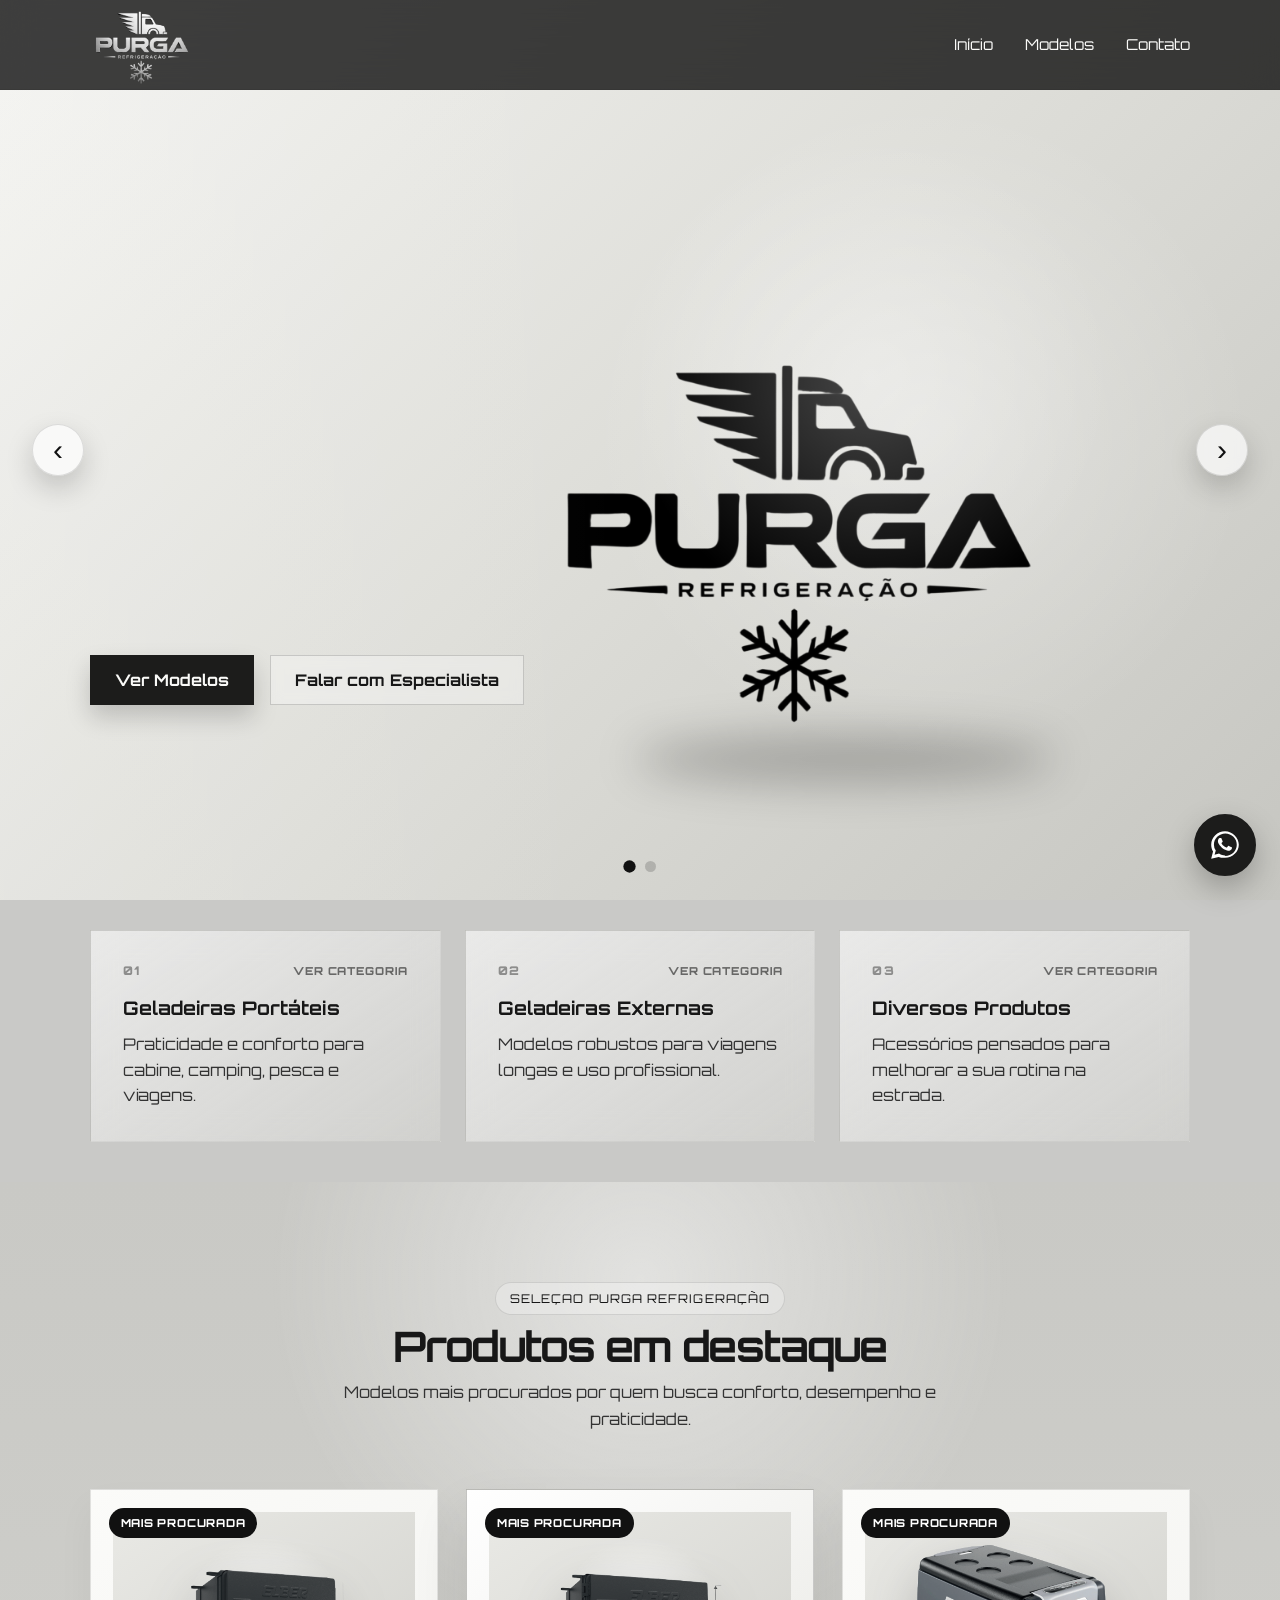
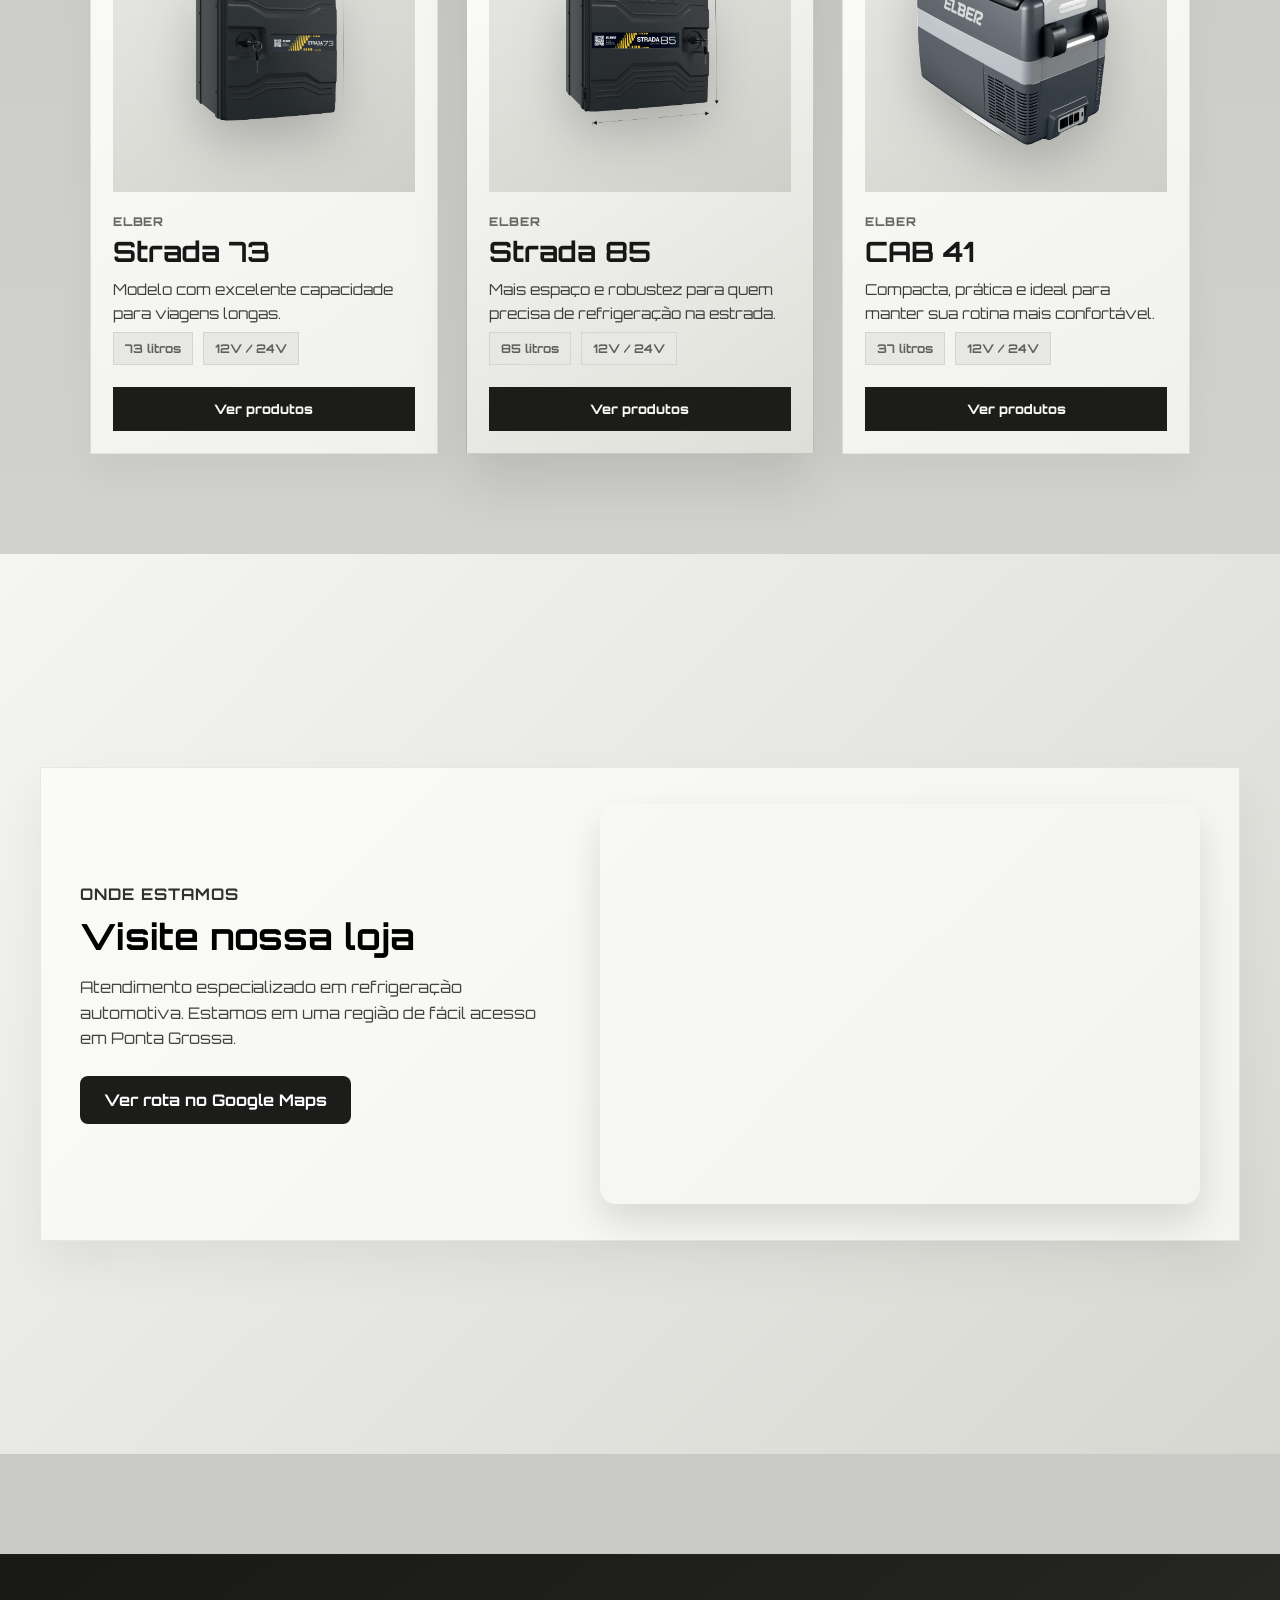
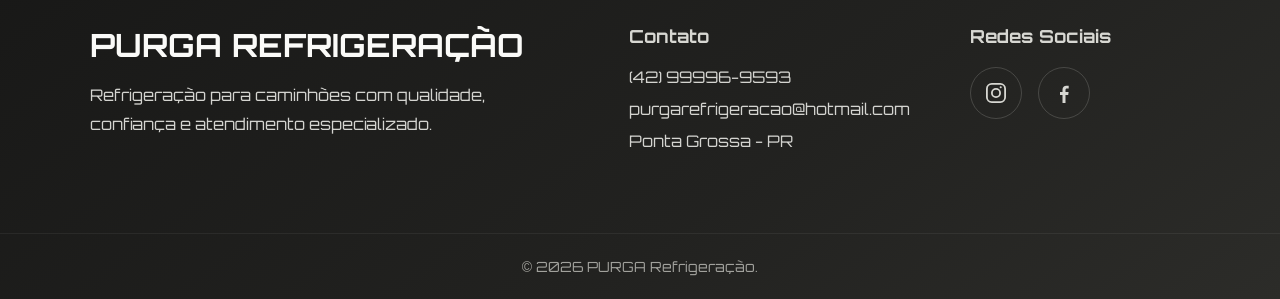
==== commit 80f8e796: "Ajusta hero principal" ====
--- a/index.html
+++ b/index.html
@@ -58,16 +58,11 @@
 
       <div class="hero-slide active slide-1">
         <div class="hero-text">
-          <span class="hero-eyebrow">Assistência técnica</span>
-
-          <h1>Geladeiras para quem vive na estrada</h1>
-
-          <span class="tag">Geladeiras Portáteis</span>
-
-          <p>
-            Soluções em refrigeração automotiva com atendimento especializado,
-            confiança e praticidade para suas viagens.
-          </p>
+          
+
+        
+
+         
 
           <div class="hero-buttons">
             <a href="produtos.html" class="btn-primary">Ver Modelos</a>
--- a/styles.css
+++ b/styles.css
@@ -286,6 +286,7 @@
   display: flex;
   gap: 16px;
   flex-wrap: wrap;
+  margin-top: 400px;
 }
 
 
@@ -698,7 +699,7 @@
   position: relative;
 
   text-decoration: none;
-  
+
   padding: 32px;
 
   background:
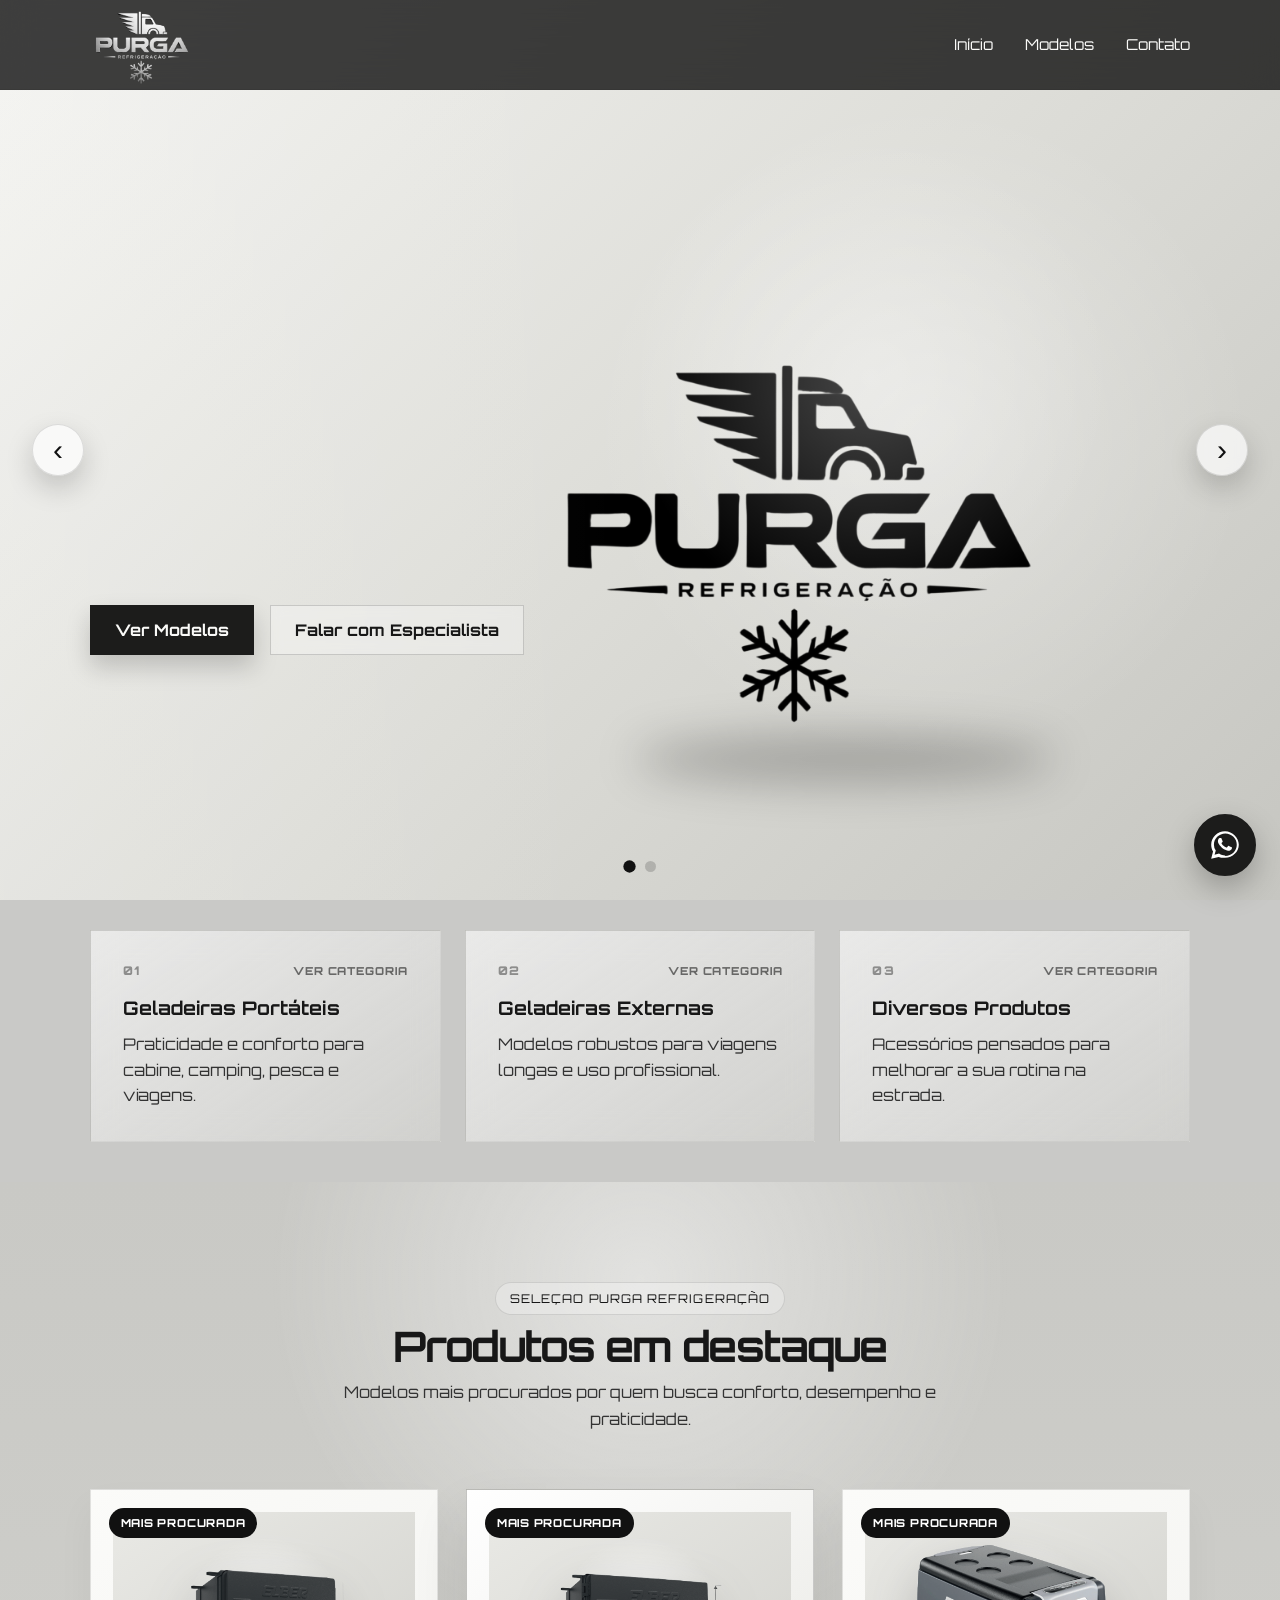
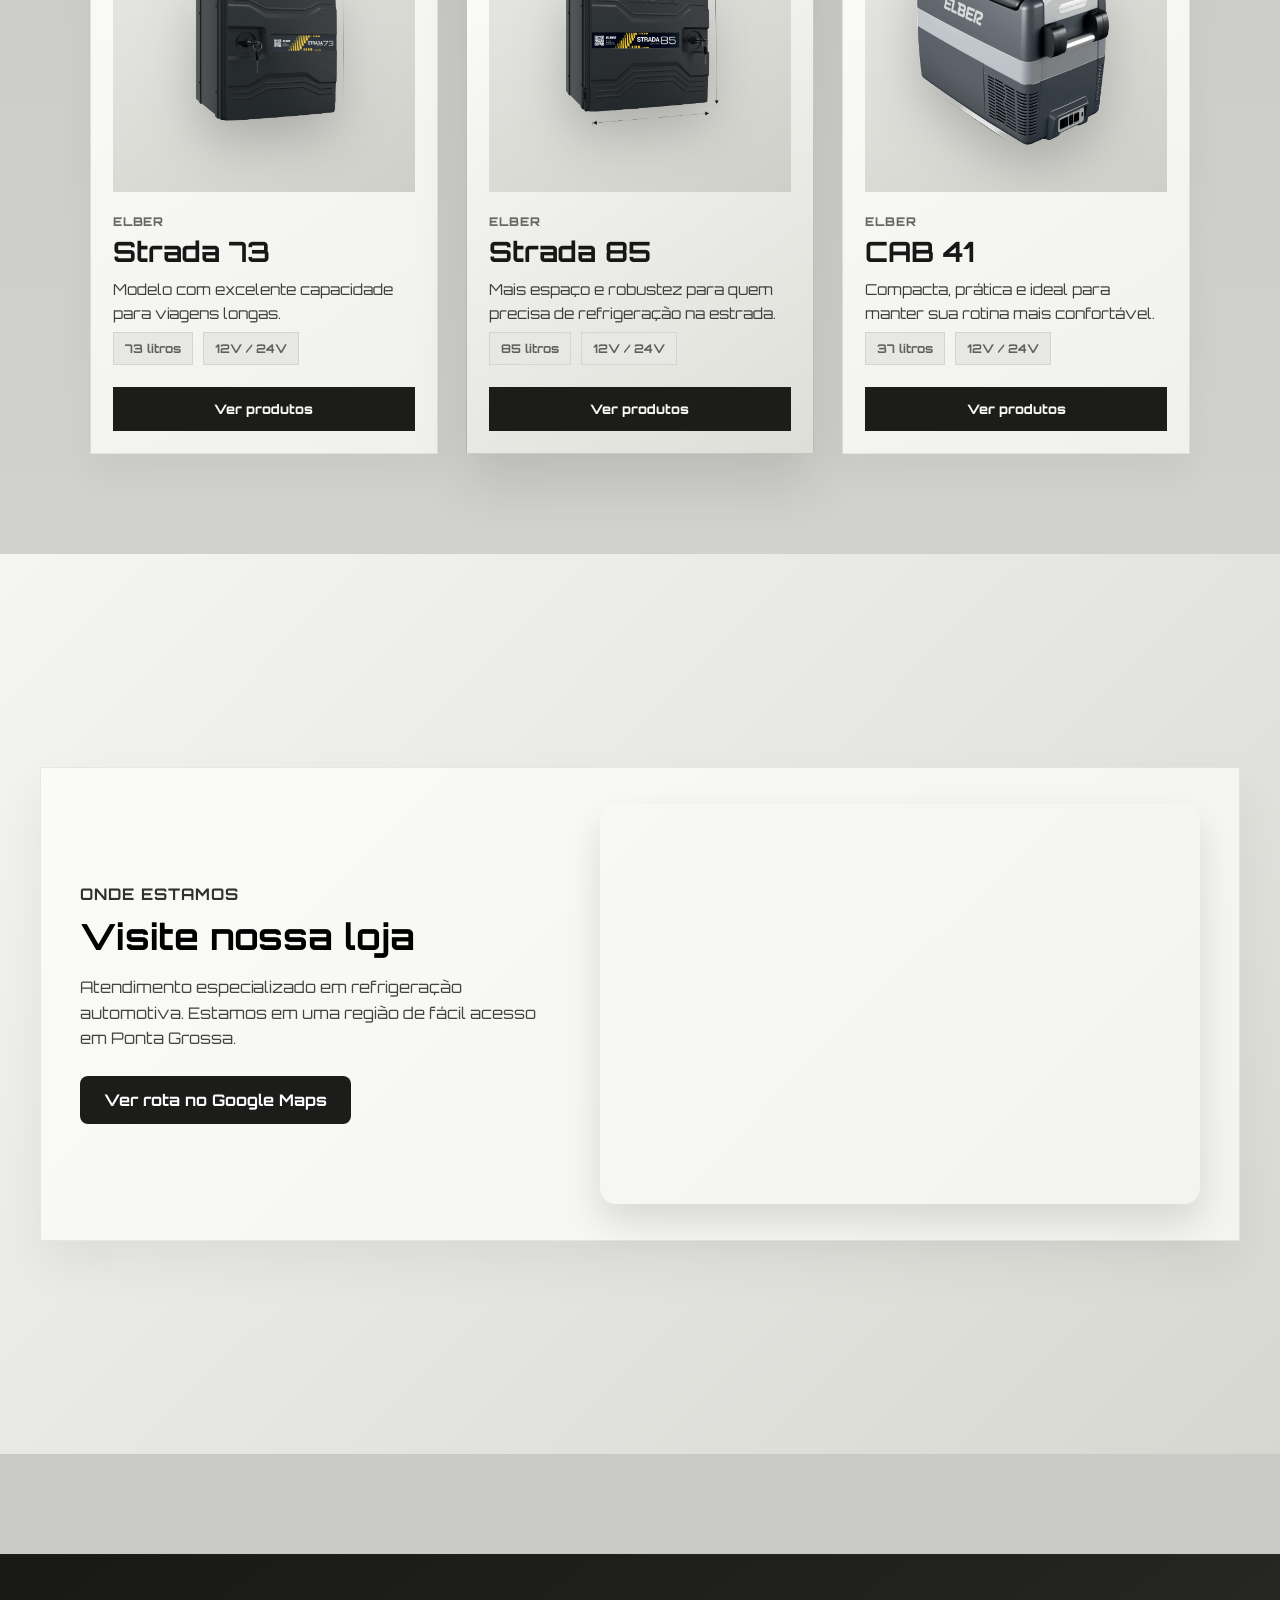
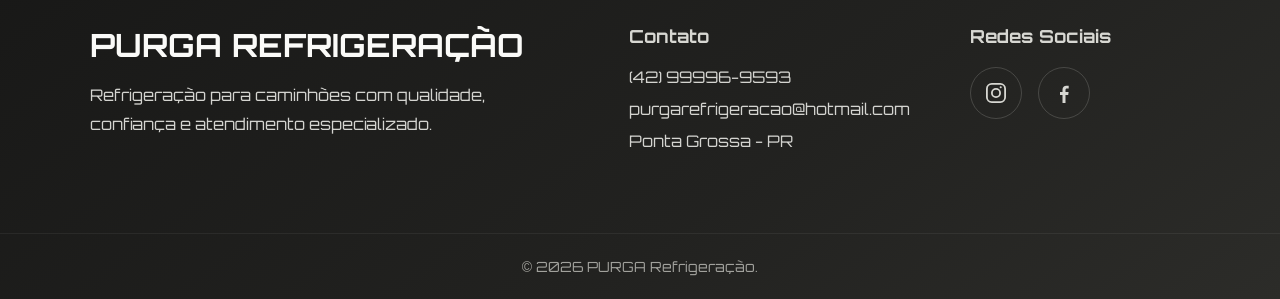
==== commit 84f9650b: "Alterações" ====
--- a/index.html
+++ b/index.html
@@ -73,9 +73,9 @@
 
       <div class="hero-slide slide-2">
         <div class="hero-text">
-          <span class="hero-eyebrow">Purga Refrigeração</span>
-
-          <h1>A estrada te chama</h1>
+
+
+      
 
           <span class="tag">Produtos para caminhões, viagens e rotina profissional</span>
 
--- a/styles.css
+++ b/styles.css
@@ -286,7 +286,7 @@
   display: flex;
   gap: 16px;
   flex-wrap: wrap;
-  margin-top: 400px;
+  margin-top: 300px;
 }
 
 
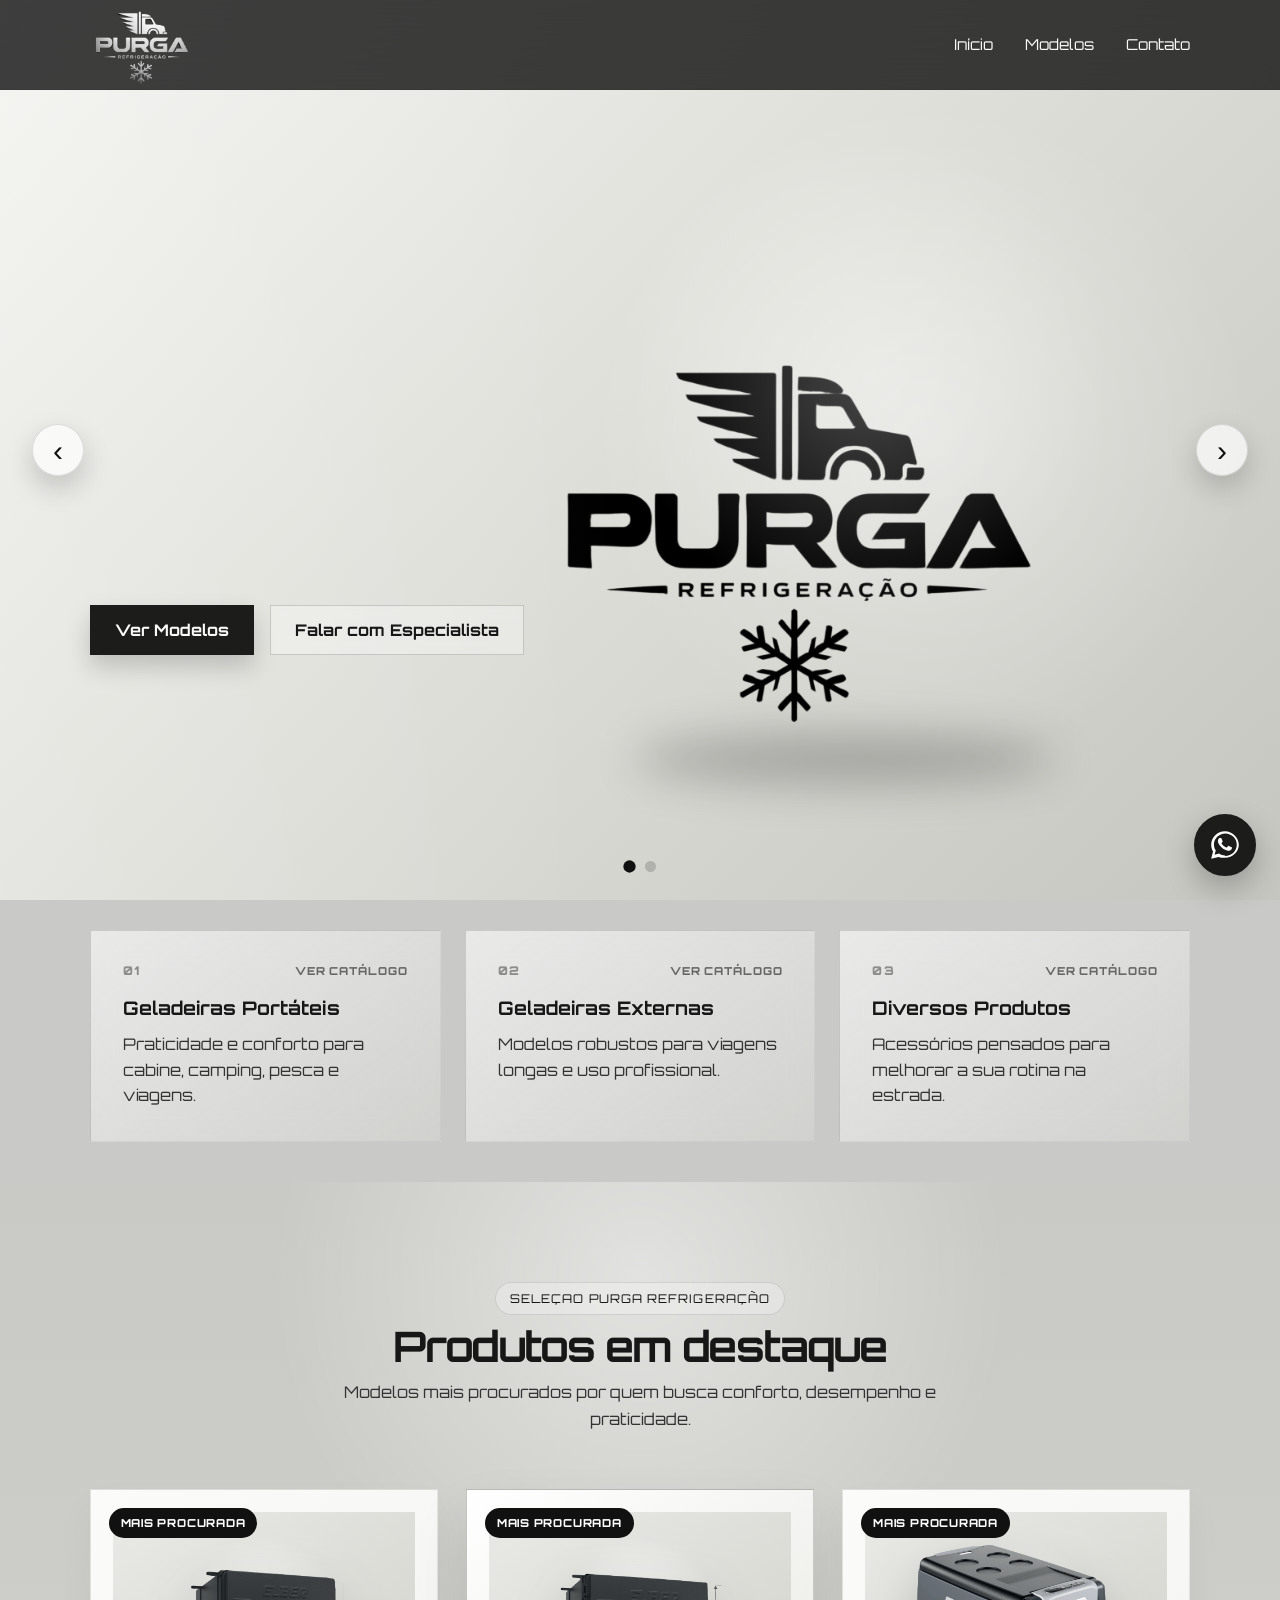
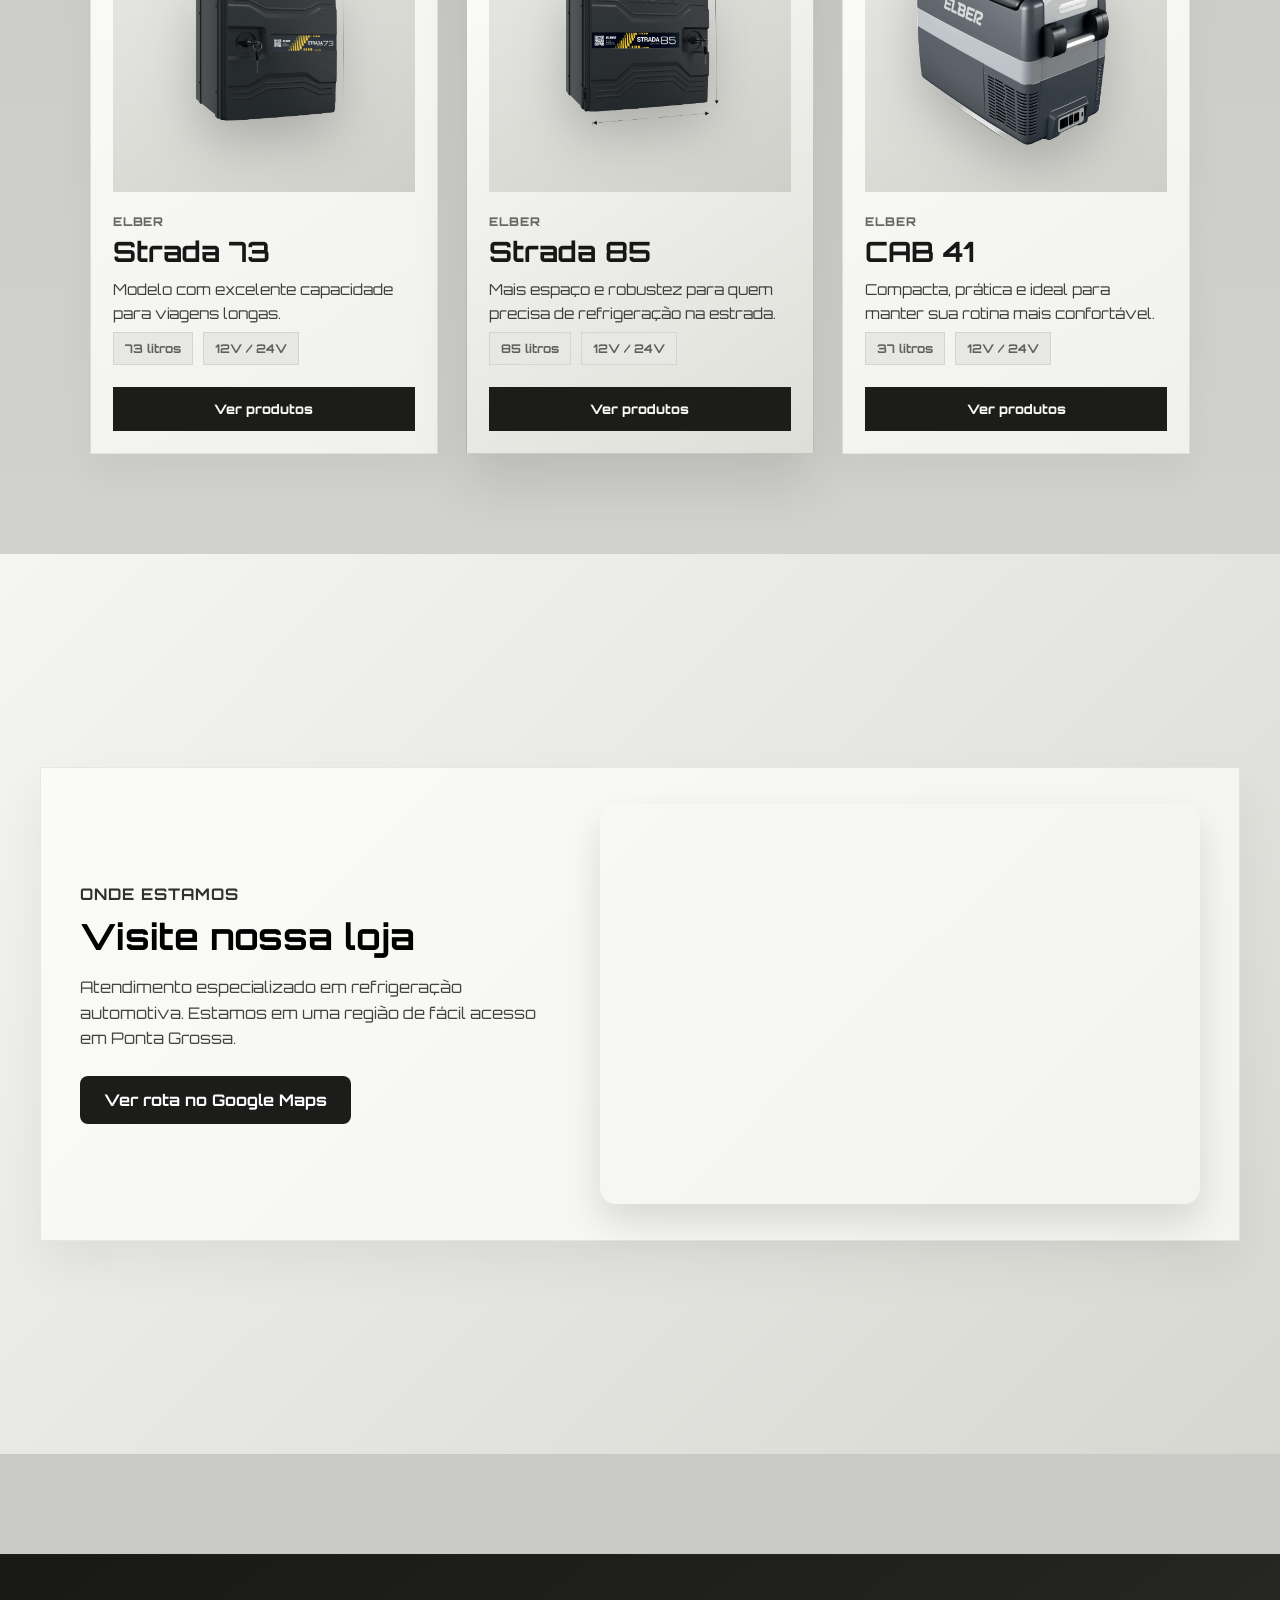
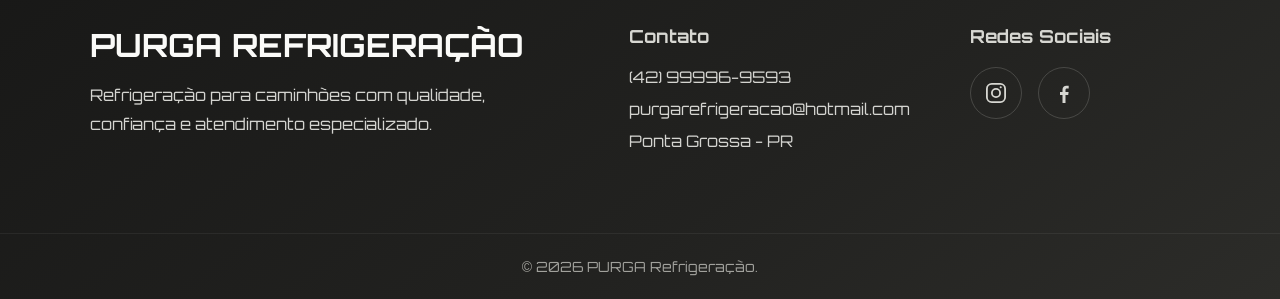
==== commit aa8e7e71: "ajusta links e navegação do catálogo" ====
--- a/index.html
+++ b/index.html
@@ -20,8 +20,8 @@
 
   <link rel="preconnect" href="https://fonts.googleapis.com">
   <link rel="preconnect" href="https://fonts.gstatic.com" crossorigin>
-  <link 
-    href="https://fonts.googleapis.com/css2?family=Orbitron:wght@400;500;600;700;800;900&display=swap" 
+  <link
+    href="https://fonts.googleapis.com/css2?family=Orbitron:wght@400;500;600;700;800;900&display=swap"
     rel="stylesheet"
   >
 <script type="application/ld+json">
@@ -47,7 +47,7 @@
 
     <nav class="menu">
       <a href="#inicio">Início</a>
-      <a href="produtos.html">Modelos</a>
+      <a href="./produtos.html">Modelos</a>
       <a href="#contato">Contato</a>
     </nav>
   </header>
@@ -58,14 +58,9 @@
 
       <div class="hero-slide active slide-1">
         <div class="hero-text">
-          
-
-        
-
-         
 
           <div class="hero-buttons">
-            <a href="produtos.html" class="btn-primary">Ver Modelos</a>
+            <a href="./produtos.html" class="btn-primary">Ver Modelos</a>
             <a href="#contato" class="btn-secondary">Falar com Especialista</a>
           </div>
         </div>
@@ -73,9 +68,6 @@
 
       <div class="hero-slide slide-2">
         <div class="hero-text">
-
-
-      
 
           <span class="tag">Produtos para caminhões, viagens e rotina profissional</span>
 
@@ -85,7 +77,7 @@
           </p>
 
           <div class="hero-buttons">
-            <a href="produtos.html" class="btn-primary">Ver Modelos</a>
+            <a href="./produtos.html" class="btn-primary">Ver Modelos</a>
             <a href="#contato" class="btn-secondary">Solicitar Atendimento</a>
           </div>
         </div>
@@ -102,28 +94,28 @@
     </section>
 
     <section class="features" id="tecnologia" aria-label="Categorias de produtos">
-      <a href="produtos.html" class="feature-card">
+      <a href="./produtos.html" class="feature-card">
         <div class="feature-card-top">
           <span class="feature-number">01</span>
-          <span class="feature-link">Ver categoria</span>
+          <span class="feature-link">Ver catálogo</span>
         </div>
         <h3>Geladeiras Portáteis</h3>
         <p>Praticidade e conforto para cabine, camping, pesca e viagens.</p>
       </a>
 
-      <a href="produtos.html" class="feature-card">
+      <a href="./produtos.html" class="feature-card">
         <div class="feature-card-top">
           <span class="feature-number">02</span>
-          <span class="feature-link">Ver categoria</span>
+          <span class="feature-link">Ver catálogo</span>
         </div>
         <h3>Geladeiras Externas</h3>
         <p>Modelos robustos para viagens longas e uso profissional.</p>
       </a>
 
-      <a href="produtos.html" class="feature-card">
+      <a href="./produtos.html" class="feature-card">
         <div class="feature-card-top">
           <span class="feature-number">03</span>
-          <span class="feature-link">Ver categoria</span>
+          <span class="feature-link">Ver catálogo</span>
         </div>
         <h3>Diversos Produtos</h3>
         <p>Acessórios pensados para melhorar a sua rotina na estrada.</p>
@@ -158,8 +150,8 @@
             </div>
 
             <div class="product-actions">
-              <a href="produtos.html" class="product-btn-primary">Ver produtos</a>
-              
+              <a href="./produtos.html" class="product-btn-primary">Ver produtos</a>
+
             </div>
           </div>
         </article>
@@ -183,8 +175,8 @@
             </div>
 
             <div class="product-actions">
-              <a href="produtos.html" class="product-btn-primary">Ver produtos</a>
-              
+              <a href="./produtos.html" class="product-btn-primary">Ver produtos</a>
+
             </div>
           </div>
         </article>
@@ -208,15 +200,14 @@
             </div>
 
             <div class="product-actions">
-              <a href="produtos.html" class="product-btn-primary">Ver produtos</a>
-              
+              <a href="./produtos.html" class="product-btn-primary">Ver produtos</a>
+
             </div>
           </div>
         </article>
 
       </div>
 
-      
     </section>
 
     <section class="localizacao" id="localizacao">
@@ -229,7 +220,7 @@
             Estamos em uma região de fácil acesso em Ponta Grossa.
           </p>
 
-          <a 
+          <a
             href="https://www.google.com/maps/place/PURGA+REFRIGERA%C3%87%C3%83O/@-25.0640368,-50.2129347,17z"
             target="_blank"
             rel="noopener noreferrer"
@@ -266,8 +257,8 @@
 
       <div class="footer-contact">
         <h3>Contato</h3>
-        <p>(42) 99996-9593</p>
-        <p>purgarefrigeracao@hotmail.com</p>
+        <p><a href="tel:+5542999969593">(42) 99996-9593</a></p>
+        <p><a href="mailto:purgarefrigeracao@hotmail.com">purgarefrigeracao@hotmail.com</a></p>
         <p>Ponta Grossa - PR</p>
       </div>
 
@@ -276,13 +267,13 @@
 
         <div class="social-links">
 
-          <a href="https://www.instagram.com/purgarefrigeracao/" aria-label="Instagram">
+          <a href="https://www.instagram.com/purgarefrigeracao/" target="_blank" rel="noopener noreferrer" aria-label="Instagram">
             <svg viewBox="0 0 24 24" fill="currentColor">
               <path d="M7.75 2h8.5A5.75 5.75 0 0 1 22 7.75v8.5A5.75 5.75 0 0 1 16.25 22h-8.5A5.75 5.75 0 0 1 2 16.25v-8.5A5.75 5.75 0 0 1 7.75 2Zm0 1.8A3.95 3.95 0 0 0 3.8 7.75v8.5A3.95 3.95 0 0 0 7.75 20.2h8.5a3.95 3.95 0 0 0 3.95-3.95v-8.5A3.95 3.95 0 0 0 16.25 3.8Zm8.95 1.35a1.05 1.05 0 1 1 0 2.1 1.05 1.05 0 0 1 0-2.1ZM12 7a5 5 0 1 1 0 10 5 5 0 0 1 0-10Zm0 1.8a3.2 3.2 0 1 0 0 6.4 3.2 3.2 0 0 0 0-6.4Z"/>
             </svg>
           </a>
 
-          <a href="https://web.facebook.com/Centertruckrfg" aria-label="Facebook">
+          <a href="https://web.facebook.com/Centertruckrfg" target="_blank" rel="noopener noreferrer" aria-label="Facebook">
             <svg viewBox="0 0 24 24" fill="currentColor">
               <path d="M13.5 22v-8h2.7l.4-3h-3.1V9.1c0-.9.3-1.6 1.7-1.6h1.5V4.8c-.3 0-1.2-.1-2.3-.1-2.3 0-3.9 1.4-3.9 4V11H8v3h2.5v8h3Z"/>
             </svg>
@@ -298,10 +289,10 @@
     </div>
   </footer>
 
-  <a 
-    href="https://wa.me/5542999969593" 
-    class="whatsapp-float" 
-    target="_blank" 
+  <a
+    href="https://wa.me/5542999969593"
+    class="whatsapp-float"
+    target="_blank"
     rel="noopener noreferrer"
     aria-label="Falar no WhatsApp"
   >
--- a/styles.css
+++ b/styles.css
@@ -75,7 +75,6 @@
   --shadow-hero: rgba(0, 0, 0, 0.08);
 }
 
-
 /* =========================================================
    BASE
    ========================================================= */
@@ -105,6 +104,21 @@
   max-width: 100%;
 }
 
+/* =========================================================
+   ELEMENTOS GLOBAIS
+   ========================================================= */
+
+a {
+  color: inherit;
+  text-decoration: none;
+}
+
+button,
+input,
+textarea,
+select {
+  font: inherit;
+}
 
 /* =========================================================
    HEADER
@@ -147,7 +161,6 @@
 
 .menu a {
   color: var(--color-bg-card);
-  text-decoration: none;
   font-size: 15px;
   transition: 0.25s ease;
 }
@@ -155,7 +168,6 @@
 .menu a:hover {
   color: #d4d4d0;
 }
-
 
 /* =========================================================
    BOTÕES
@@ -168,7 +180,6 @@
 
   padding: 14px 24px;
 
-  text-decoration: none;
   font-weight: 700;
 
   display: inline-block;
@@ -205,7 +216,6 @@
   backdrop-filter: blur(6px);
   -webkit-backdrop-filter: blur(6px);
 
-  text-decoration: none;
   display: inline-block;
   font-weight: 700;
 
@@ -220,7 +230,6 @@
 
   box-shadow: 0 12px 24px rgba(0, 0, 0, 0.12);
 }
-
 
 /* =========================================================
    HERO
@@ -288,7 +297,6 @@
   flex-wrap: wrap;
   margin-top: 300px;
 }
-
 
 /* =========================================================
    HERO CAROUSEL
@@ -406,7 +414,6 @@
 
   font-size: clamp(15px, 1.15vw, 18px);
 }
-
 
 /* =========================================================
    SLIDE 1
@@ -452,7 +459,6 @@
   color: #30302e;
 }
 
-
 /* =========================================================
    SLIDE 2
    ========================================================= */
@@ -473,7 +479,6 @@
 .slide-2 .tag {
   color: #111111;
 }
-
 
 /* =========================================================
    HERO — EFEITOS
@@ -551,7 +556,6 @@
   text-transform: uppercase;
 }
 
-
 /* =========================================================
    HERO — SLIDE SOMENTE IMAGEM
    ========================================================= */
@@ -575,7 +579,6 @@
   display: block;
 }
 
-
 /* =========================================================
    CONTROLES DO CARROSSEL
    ========================================================= */
@@ -671,7 +674,6 @@
   transform: scale(1.12);
 }
 
-
 /* =========================================================
    FEATURES
    ========================================================= */
@@ -692,13 +694,11 @@
 
   z-index: 2;
 
-  
+
 }
 
 .feature-card {
   position: relative;
-
-  text-decoration: none;
 
   padding: 32px;
 
@@ -804,7 +804,6 @@
 
   text-transform: uppercase;
 }
-
 
 /* =========================================================
    PRODUTOS
@@ -1086,8 +1085,6 @@
 
   text-align: center;
 
-  text-decoration: none;
-
   font-weight: 800;
 
   font-size: 13px;
@@ -1152,7 +1149,6 @@
 
   border: 1px solid var(--color-primary);
 }
-
 
 /* =========================================================
    LOCALIZAÇÃO
@@ -1250,8 +1246,6 @@
 
   border-radius: 8px;
 
-  text-decoration: none;
-
   font-weight: 700;
 
   transition: 0.25s ease;
@@ -1287,7 +1281,6 @@
 
   border: none;
 }
-
 
 /* =========================================================
    FOOTER
@@ -1418,7 +1411,6 @@
   font-size: 14px;
 }
 
-
 /* =========================================================
    WHATSAPP
    ========================================================= */
@@ -1447,8 +1439,6 @@
 
   color: #ffffff;
 
-  text-decoration: none;
-
   box-shadow:
     0 12px 30px rgba(0, 0, 0, 0.25);
 
@@ -1469,7 +1459,6 @@
 
   color: #1c1c1b;
 }
-
 
 /* =========================================================
    MENU HAMBÚRGUER
@@ -1524,7 +1513,6 @@
     rotate(-45deg);
 }
 
-
 /* =========================================================
    PÁGINA INDIVIDUAL DO PRODUTO
    ========================================================= */
@@ -1695,8 +1683,6 @@
 
   padding: 16px 26px;
 
-  text-decoration: none;
-
   font-weight: 700;
 
   transition: 0.3s ease;
@@ -1727,7 +1713,6 @@
 
   color: var(--color-bg-card);
 }
-
 
 /* =========================================================
    CONTEÚDO DO PRODUTO
@@ -1813,7 +1798,6 @@
   top: 10px;
 }
 
-
 /* =========================================================
    CATÁLOGO
    ========================================================= */
@@ -1872,7 +1856,6 @@
   line-height: 1.7;
 }
 
-
 /* =========================================================
    CATÁLOGO — SEÇÃO
    ========================================================= */
@@ -1946,7 +1929,6 @@
   color: var(--color-bg-card);
 }
 
-
 /* =========================================================
    CATÁLOGO — CARROSSEL
    ========================================================= */
@@ -1985,7 +1967,6 @@
   background: var(--color-primary-soft);
 }
 
-
 /* =========================================================
    CATÁLOGO — CARD
    ========================================================= */
@@ -2116,8 +2097,6 @@
 
   text-align: center;
 
-  text-decoration: none;
-
   font-weight: 700;
 
   font-size: 14px;
@@ -2150,7 +2129,6 @@
 
   color: var(--color-bg-card);
 }
-
 
 /* =========================================================
    RESPONSIVO — 1200px
@@ -2204,7 +2182,6 @@
   }
 }
 
-
 /* =========================================================
    RESPONSIVO — 1024px
    ========================================================= */
@@ -2326,7 +2303,6 @@
     padding: 80px 5%;
   }
 }
-
 
 /* =========================================================
    RESPONSIVO — 900px
@@ -2399,7 +2375,6 @@
     color: #ffffff;
   }
 
-
   /* =========================================================
      HERO
      ========================================================= */
@@ -2453,7 +2428,6 @@
     width: 100%;
   }
 
-
   /* =========================================================
      HERO CAROUSEL
      ========================================================= */
@@ -2525,7 +2499,6 @@
   .carousel-dots {
     bottom: 18px;
   }
-
 
   /* =========================================================
      HERO MOBILE - SLIDE 1
@@ -2551,7 +2524,6 @@
   box-shadow: none !important;
 }
 
-
 /* Texto branco com sombra forte */
 .hero-carousel .slide-1 .hero-text,
 .hero-carousel .slide-1 .hero-text h1,
@@ -2565,13 +2537,11 @@
     0 16px 32px rgba(0, 0, 0, 0.50);
 }
 
-
 /* Tag */
 .hero-carousel .slide-1 .tag {
   border-color: rgba(255, 255, 255, 0.35);
   background: rgba(0, 0, 0, 0.18);
 }
-
 
 /* Botão principal */
 .hero-carousel .slide-1 .btn-primary {
@@ -2580,7 +2550,6 @@
   border-color: #ffffff;
 }
 
-
 /* Botão secundário */
 .hero-carousel .slide-1 .btn-secondary {
   color: #ffffff;
@@ -2592,7 +2561,6 @@
   background: #ffffff;
   color: #111111;
 }
-
 
   /* =========================================================
      FEATURES
@@ -2618,7 +2586,6 @@
       rgba(35, 35, 32, 0.14);
   }
 
-
   /* =========================================================
      PRODUCTS
      ========================================================= */
@@ -2644,7 +2611,6 @@
     margin: 0 auto;
   }
 
-
   /* =========================================================
      LOCALIZAÇÃO
      ========================================================= */
@@ -2669,7 +2635,6 @@
     height: 340px;
   }
 
-
   /* =========================================================
      FOOTER
      ========================================================= */
@@ -2690,7 +2655,6 @@
     min-width: 100%;
   }
 
-
   /* =========================================================
      PRODUTO
      ========================================================= */
@@ -2736,7 +2700,6 @@
     grid-template-columns: 1fr;
   }
 
-
   /* =========================================================
      CATÁLOGO
      ========================================================= */
@@ -2839,7 +2802,6 @@
     height: 31px;
   }
 
-
   /* Catálogo */
 
   .catalogo-hero {
@@ -2884,7 +2846,6 @@
     height: 280px;
   }
 }
-
 
 /* =========================================================
    RESPONSIVO — 600px
@@ -2904,7 +2865,6 @@
     width: 88px;
   }
 
-
   /* Hero */
 
   .hero {
@@ -2935,7 +2895,6 @@
 
     text-align: center;
   }
-
 
   /* Hero Carousel */
 
@@ -2989,7 +2948,6 @@
       50% 13%,
       center;
   }
-
 
   /* Features */
 
@@ -3012,7 +2970,6 @@
     box-shadow:
       0 12px 28px rgba(0, 0, 0, 0.07);
   }
-
 
   /* Products */
 
@@ -3079,7 +3036,6 @@
       );
   }
 
-
   /* Localização */
 
   .localizacao {
@@ -3130,7 +3086,6 @@
     border-radius: 14px;
   }
 
-
   /* Footer */
 
   .footer-container {
@@ -3164,7 +3119,6 @@
     line-height: 1.5;
   }
 
-
   /* WhatsApp */
 
   .whatsapp-float {
@@ -3181,7 +3135,6 @@
 
     height: 29px;
   }
-
 
   /* Produto */
 
@@ -3242,7 +3195,6 @@
     font-size: 24px;
   }
 
-
   /* Catálogo */
 
   .catalogo-hero {
@@ -3304,7 +3256,6 @@
     width: 100%;
   }
 }
-
 
 /* =========================================================
    RESPONSIVO — 480px
@@ -3389,7 +3340,6 @@
   }
 }
 
-
 /* =========================================================
    RESPONSIVO — 380px
    ========================================================= */
@@ -3433,7 +3383,6 @@
     max-width: 260px;
   }
 }
-
 
 /* =========================================================
    RESPONSIVO — 360px
@@ -3477,7 +3426,6 @@
   }
 }
 
-
 /* =========================================================
    PRODUTO — RESPONSIVO EXTRA
    ========================================================= */
@@ -3501,4 +3449,4 @@
         #ddddda
       );
   }
-}+}
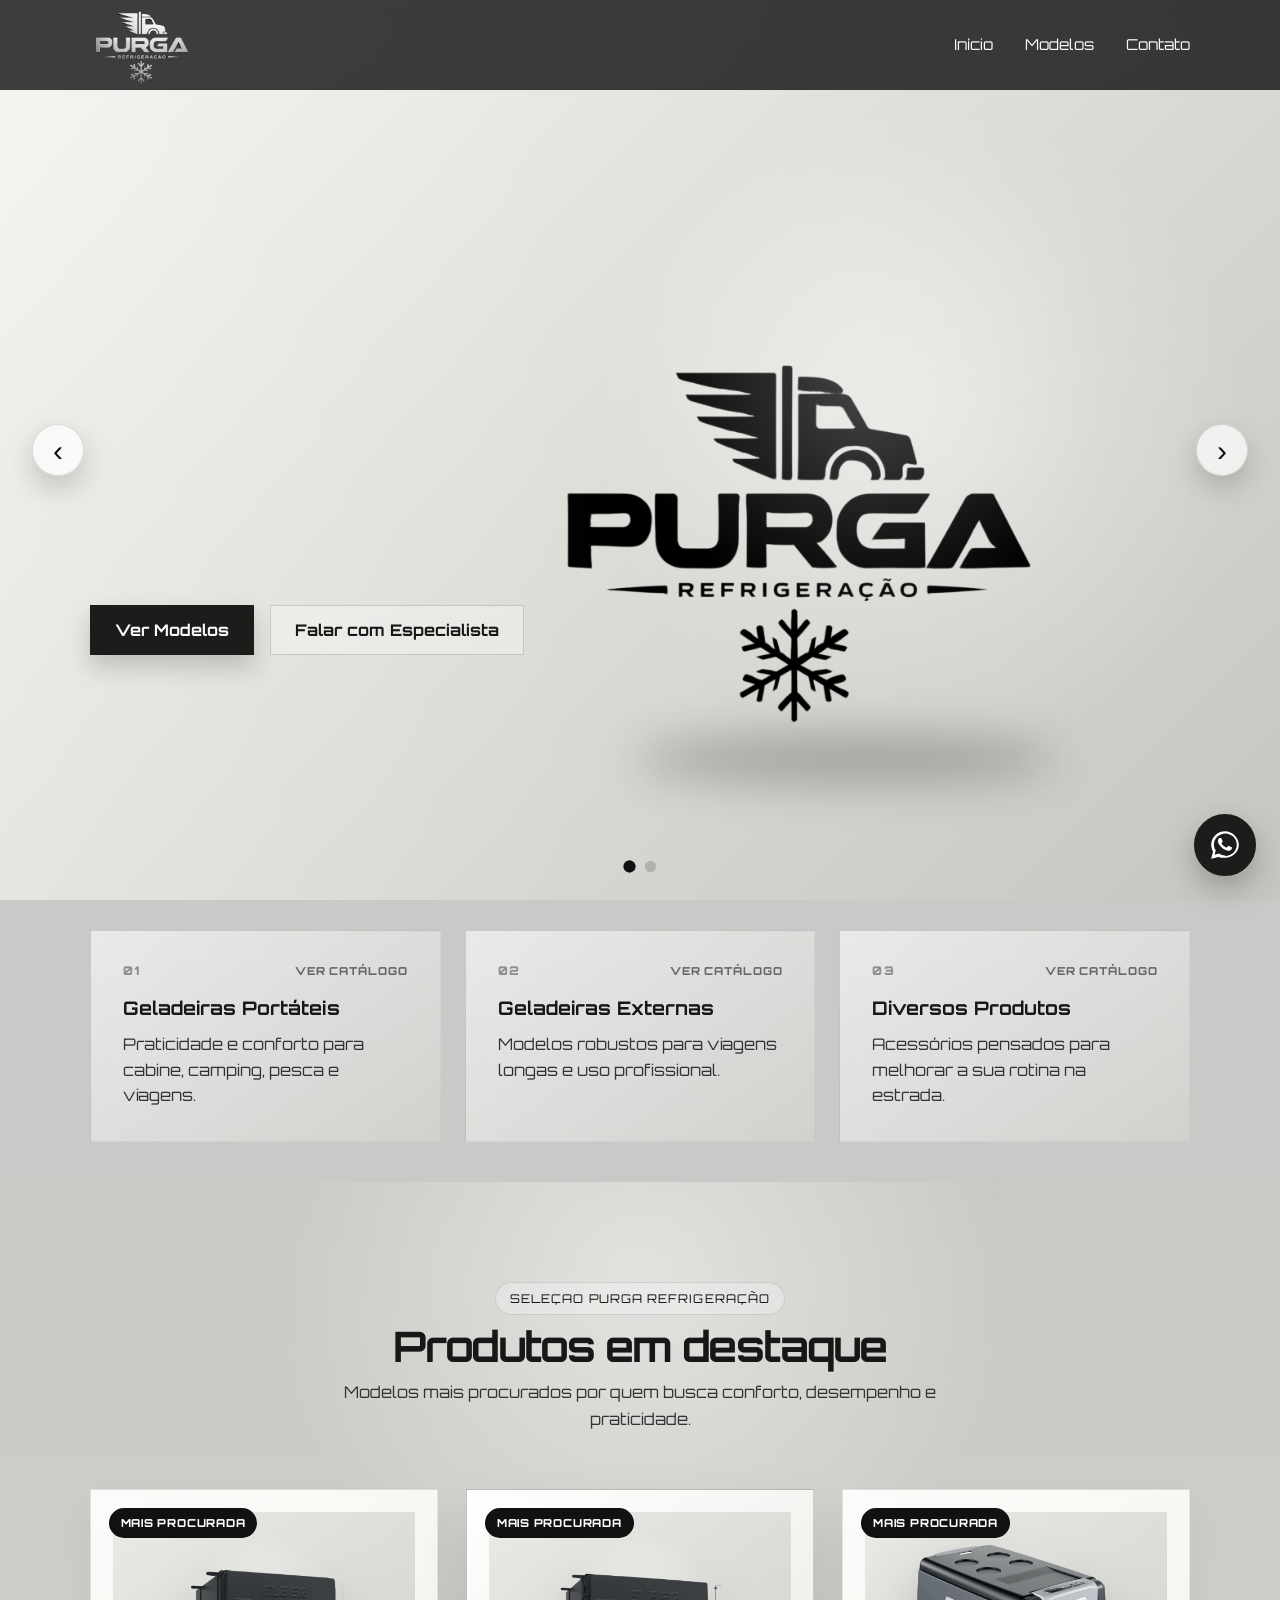
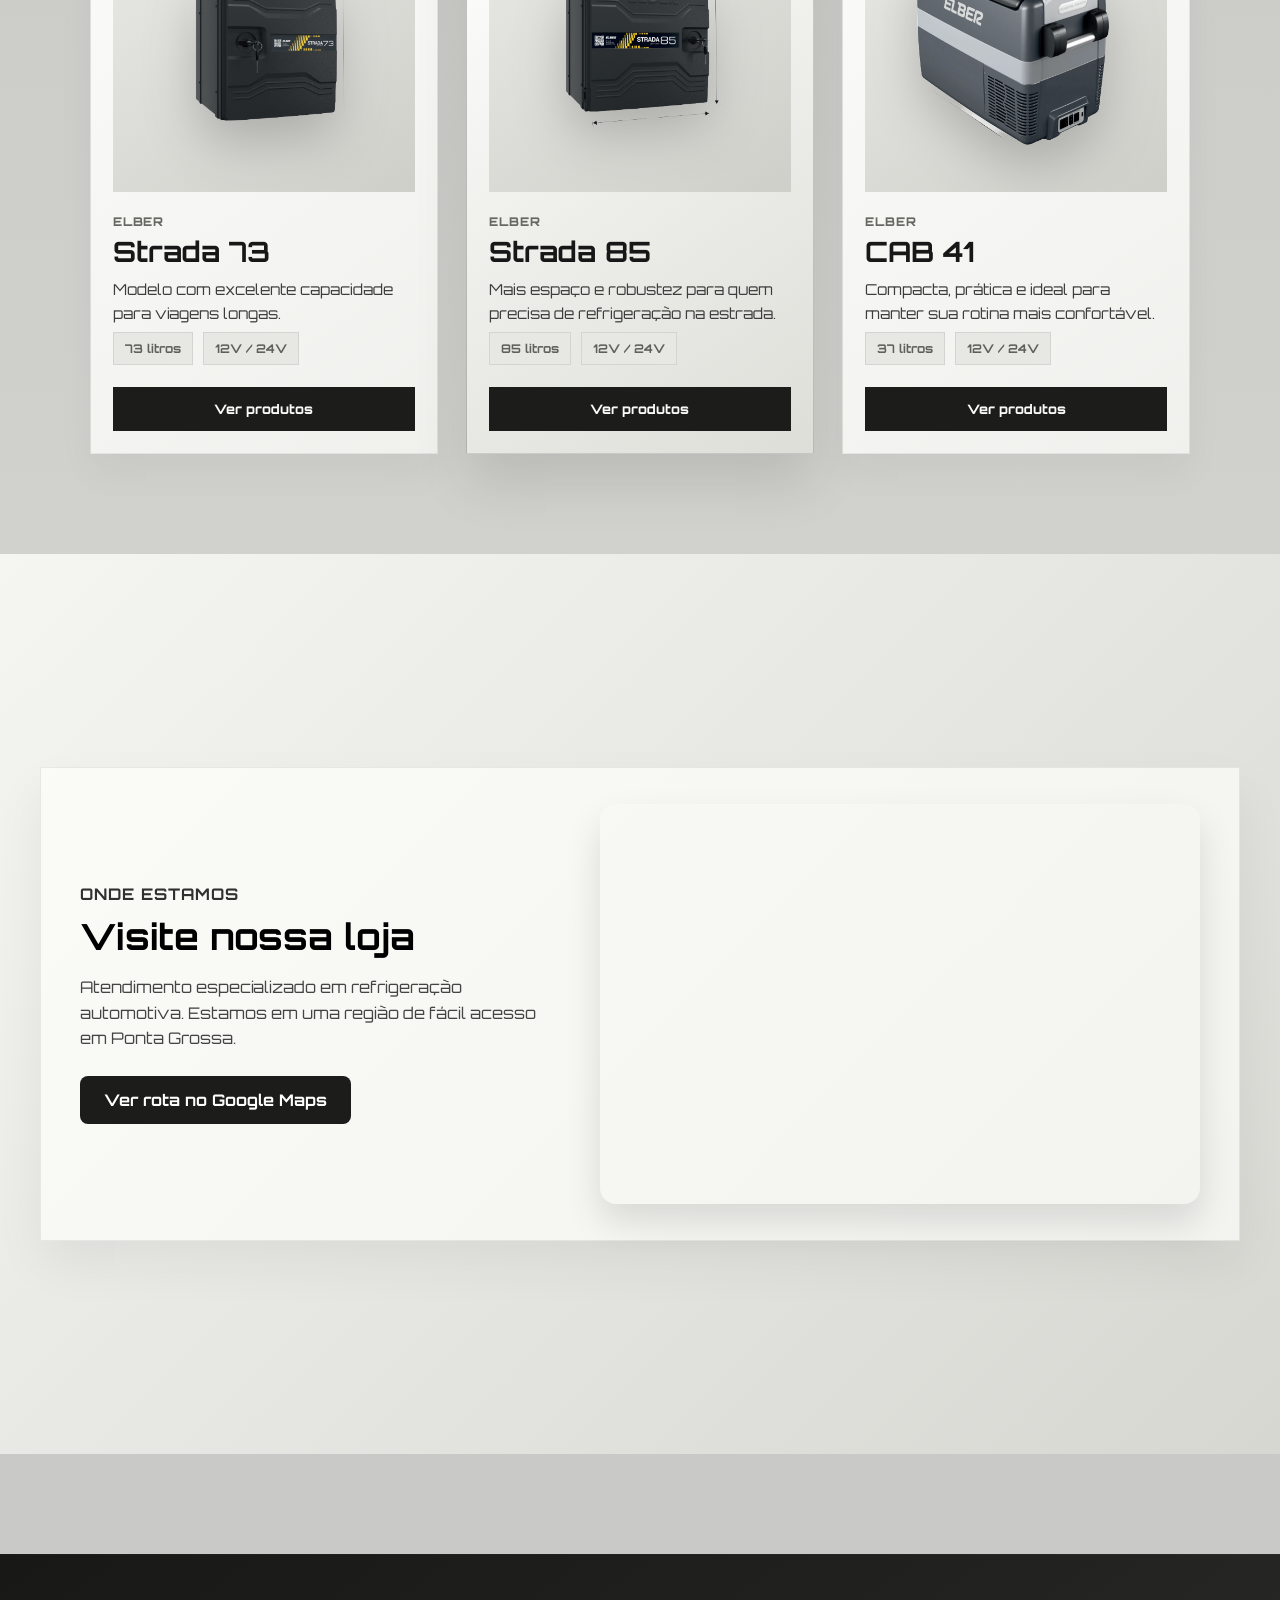
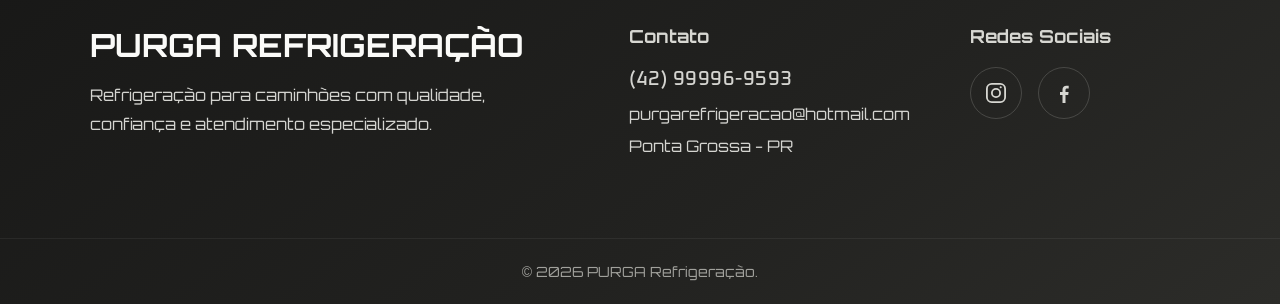
==== commit 57d7fad9: "Alteração telefone" ====
--- a/index.html
+++ b/index.html
@@ -8,6 +8,9 @@
   <meta name="description" content="Purga Refrigeração: geladeiras Elber e soluções de refrigeração automotiva em Ponta Grossa - PR. Confira modelos e fale com nossa equipe." />
   <meta name="robots" content="index, follow, max-image-preview:large" />
   <link rel="canonical" href="https://purgarefrigeracao.com.br/" />
+  <link rel="preconnect" href="https://fonts.googleapis.com">
+  <link rel="preconnect" href="https://fonts.gstatic.com" crossorigin>
+  <link href="https://fonts.googleapis.com/css2?family=Oxanium:wght@400;500;600;700&display=swap" rel="stylesheet">
   <meta property="og:type" content="website" />
   <meta property="og:locale" content="pt_BR" />
   <meta property="og:title" content="Purga Refrigeração | Geladeiras Elber em Ponta Grossa" />
@@ -257,7 +260,7 @@
 
       <div class="footer-contact">
         <h3>Contato</h3>
-        <p><a href="tel:+5542999969593">(42) 99996-9593</a></p>
+        <p class="telefone"><a href="tel:+5542999969593">(42) 99996-9593</a></p>
         <p><a href="mailto:purgarefrigeracao@hotmail.com">purgarefrigeracao@hotmail.com</a></p>
         <p>Ponta Grossa - PR</p>
       </div>
--- a/styles.css
+++ b/styles.css
@@ -1713,7 +1713,17 @@
 
   color: var(--color-bg-card);
 }
-
+.catalogo-card-img img.geladeira75l {
+  width: 150px;
+  max-width: 150px;
+  height: auto;
+}
+.telefone {
+    font-family: 'Oxanium', sans-serif;
+    font-weight: 500;
+    letter-spacing: 0.5px;
+    font-size: 20px;
+}
 /* =========================================================
    CONTEÚDO DO PRODUTO
    ========================================================= */
@@ -2655,6 +2665,7 @@
     min-width: 100%;
   }
 
+
   /* =========================================================
      PRODUTO
      ========================================================= */
@@ -2845,6 +2856,15 @@
   .catalogo-card-img {
     height: 280px;
   }
+  
+  .catalogo-img-ajuste-mobile {
+    max-height: 220px;
+    width: auto;
+    object-fit: contain;
+  }
+   .telefone {
+        font-size: 18px !important;
+    }
 }
 
 /* =========================================================
